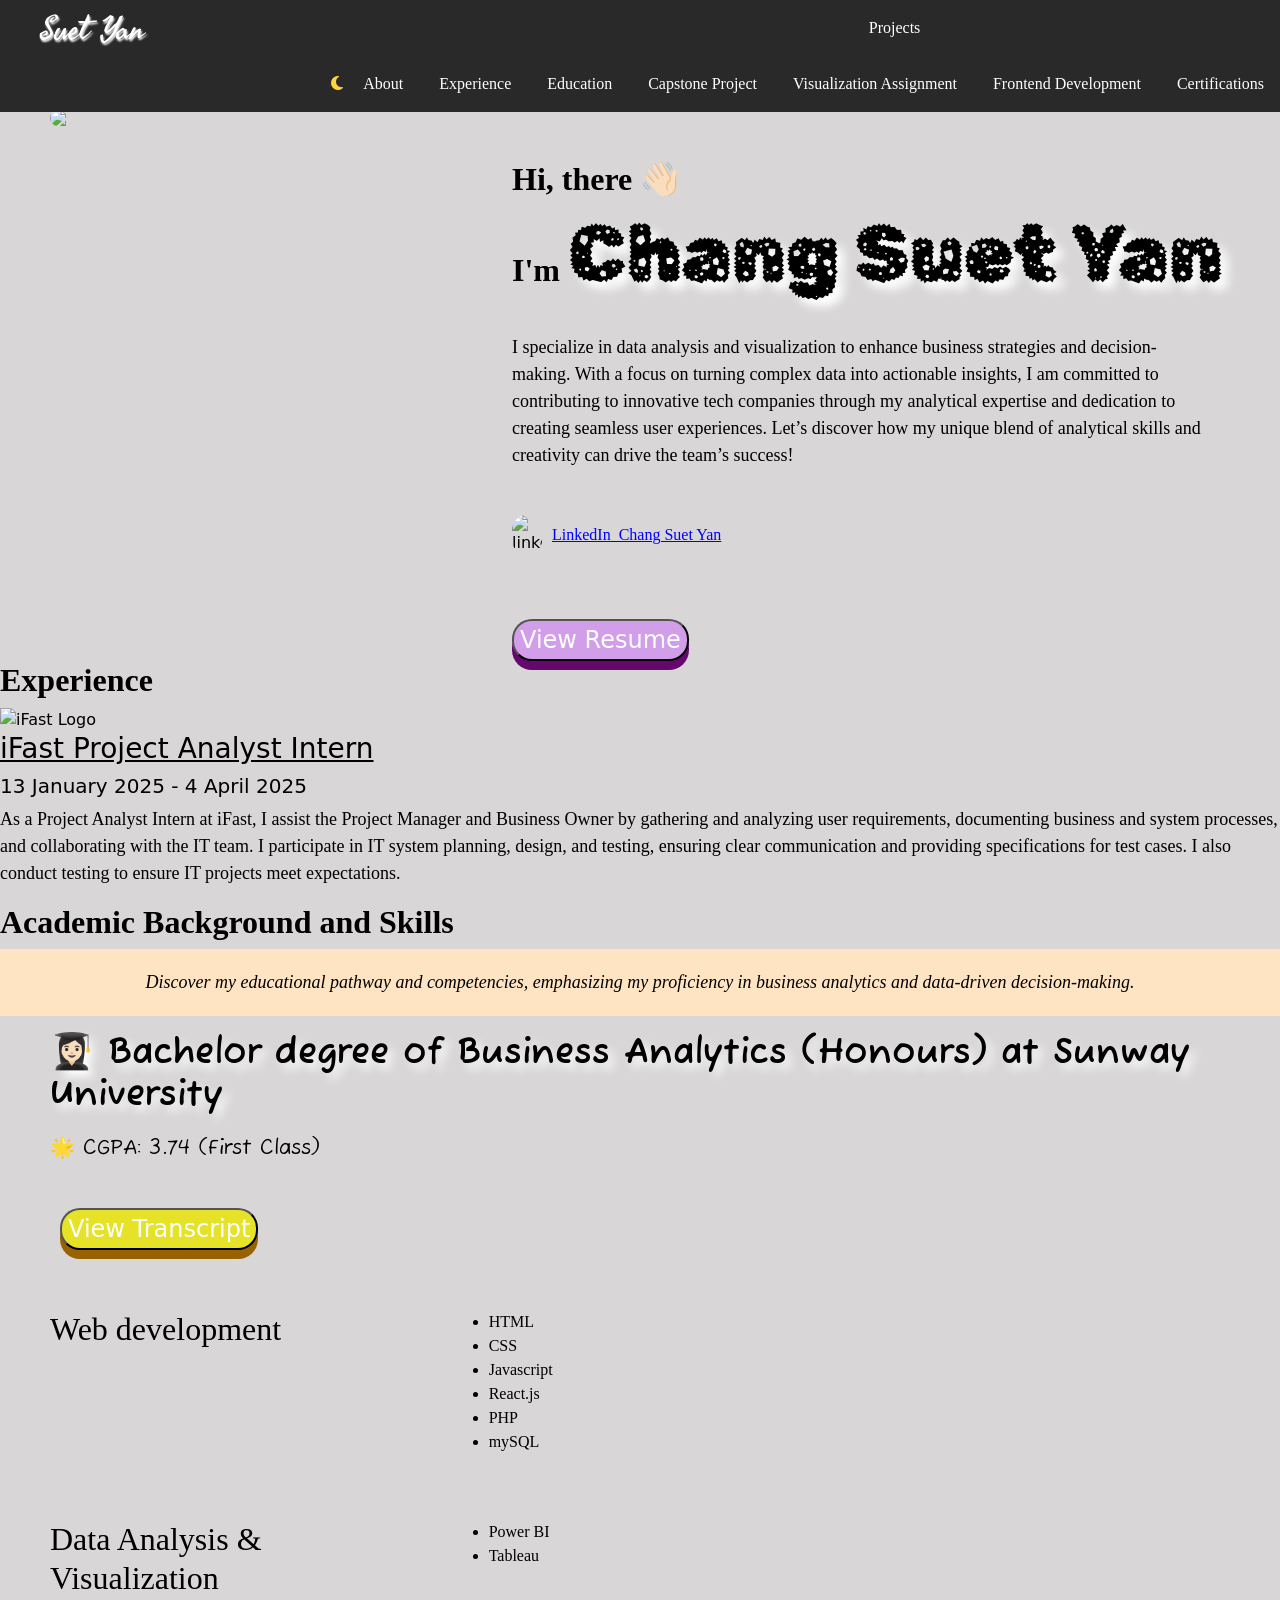
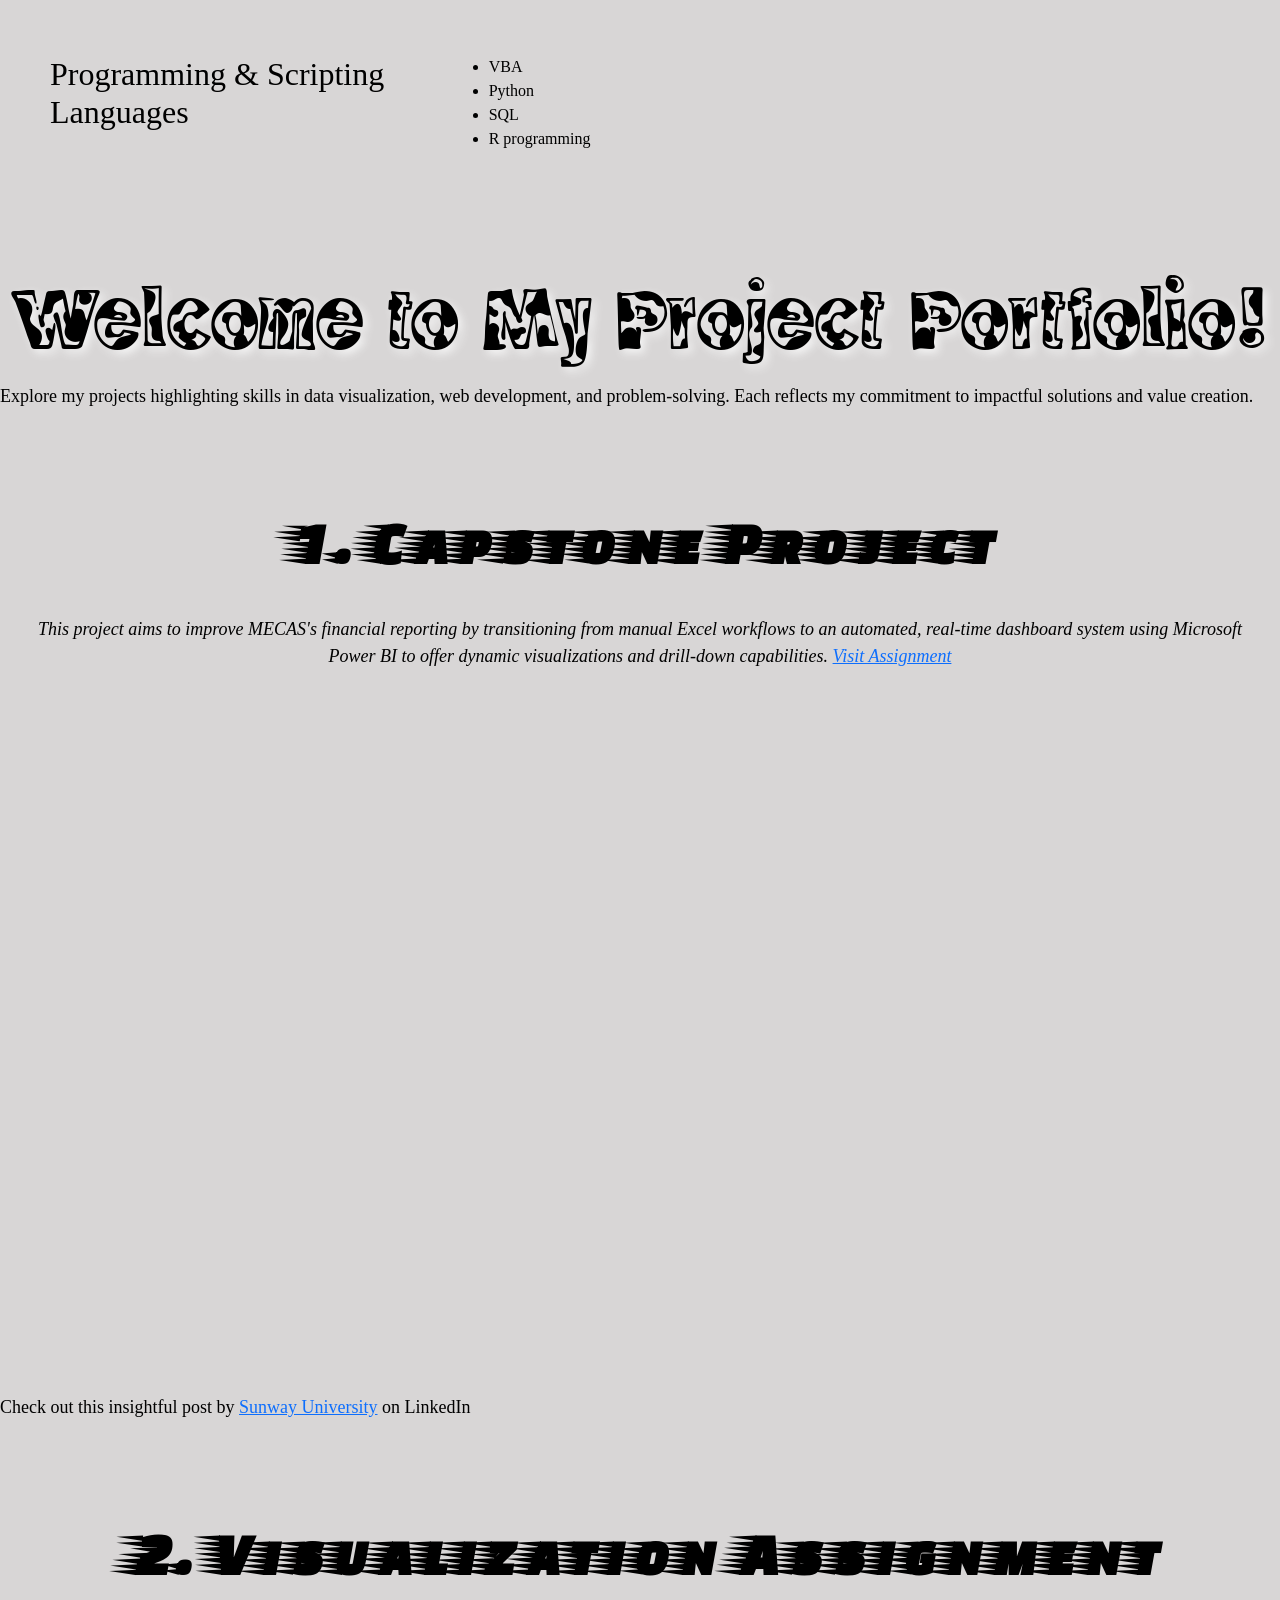
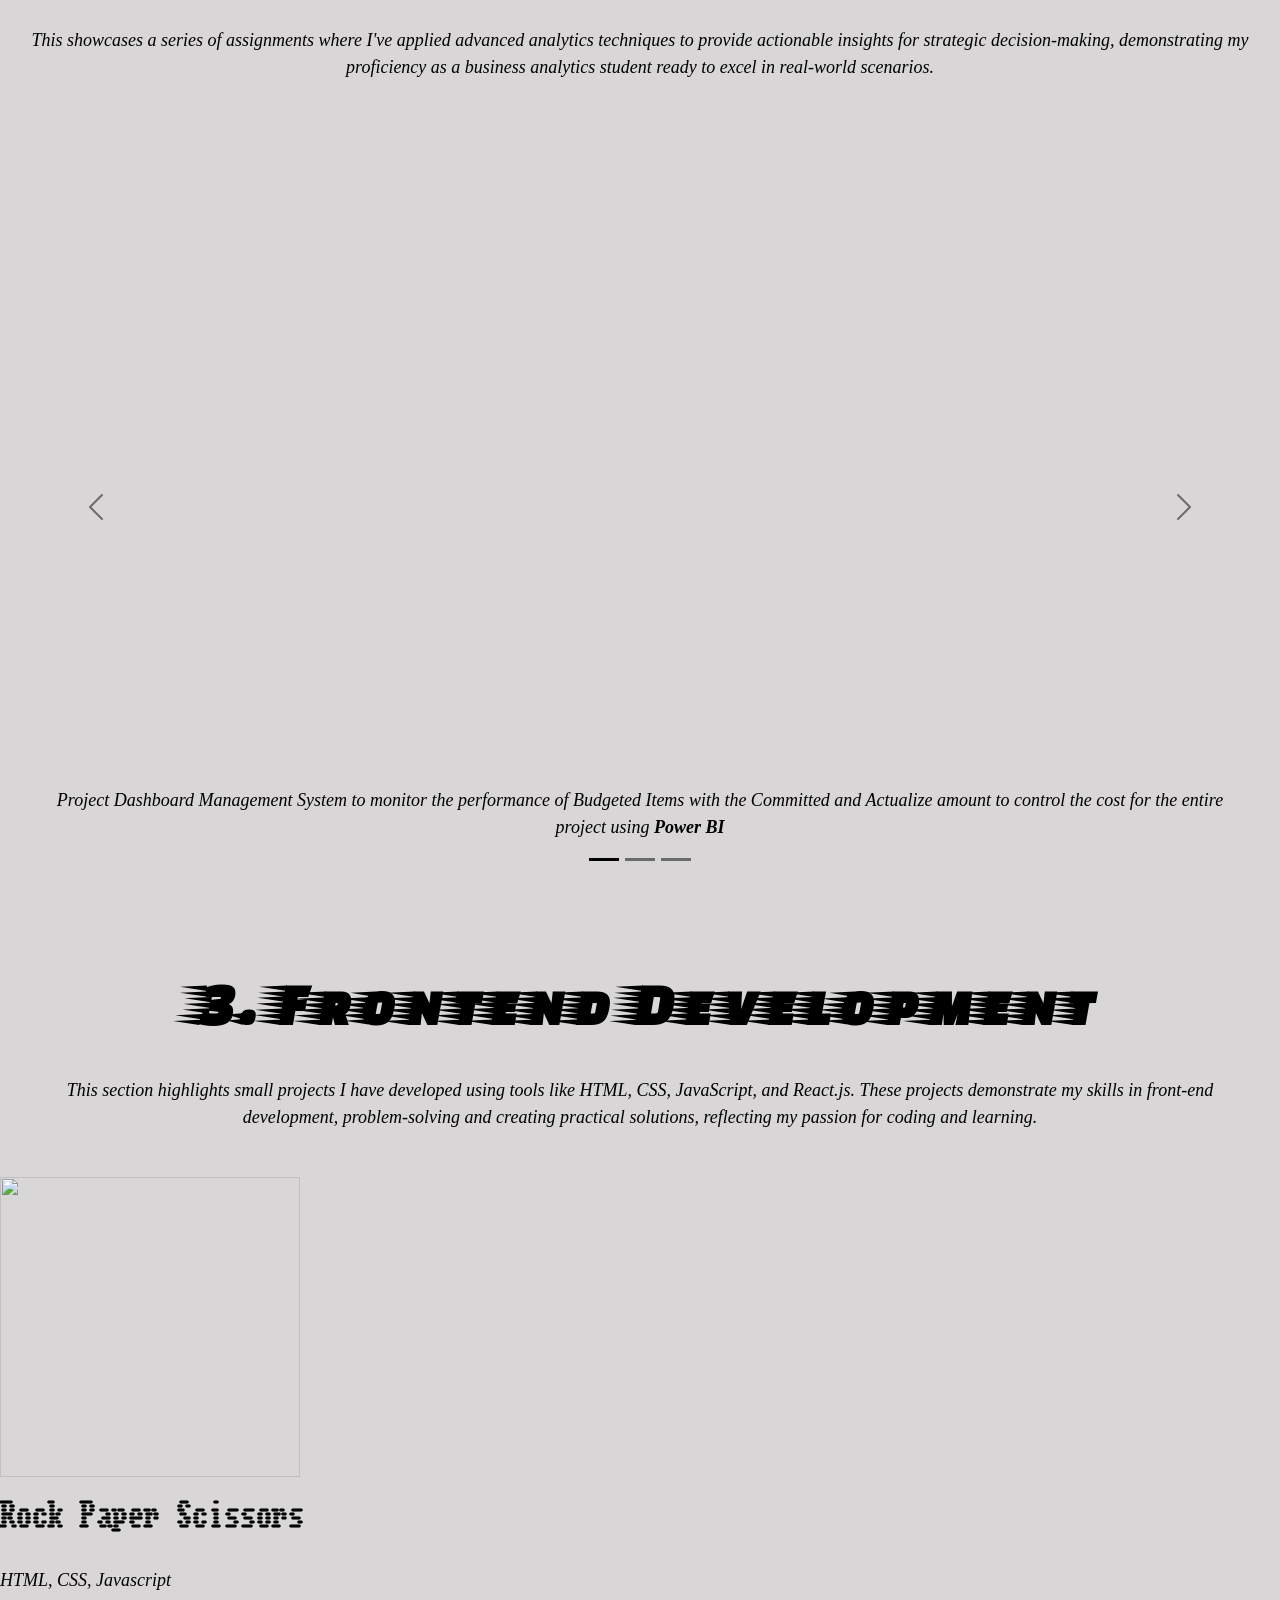
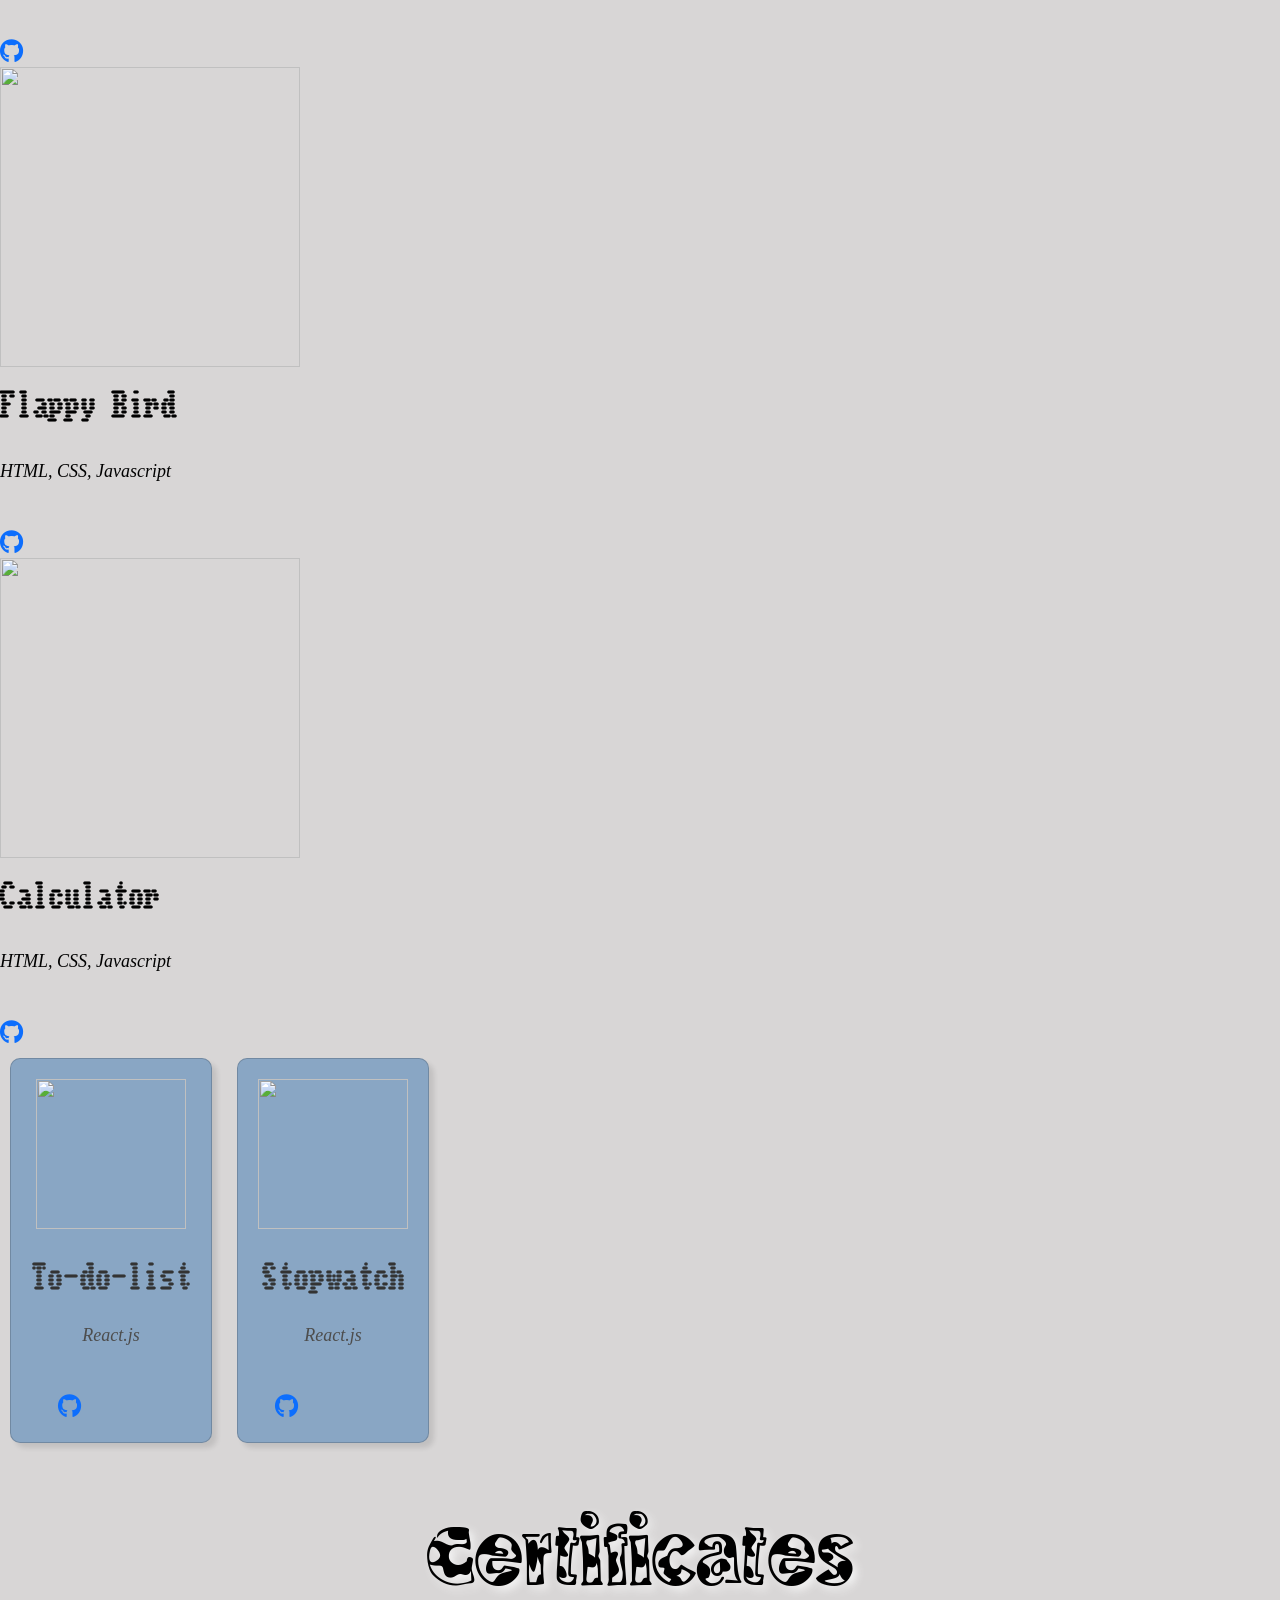
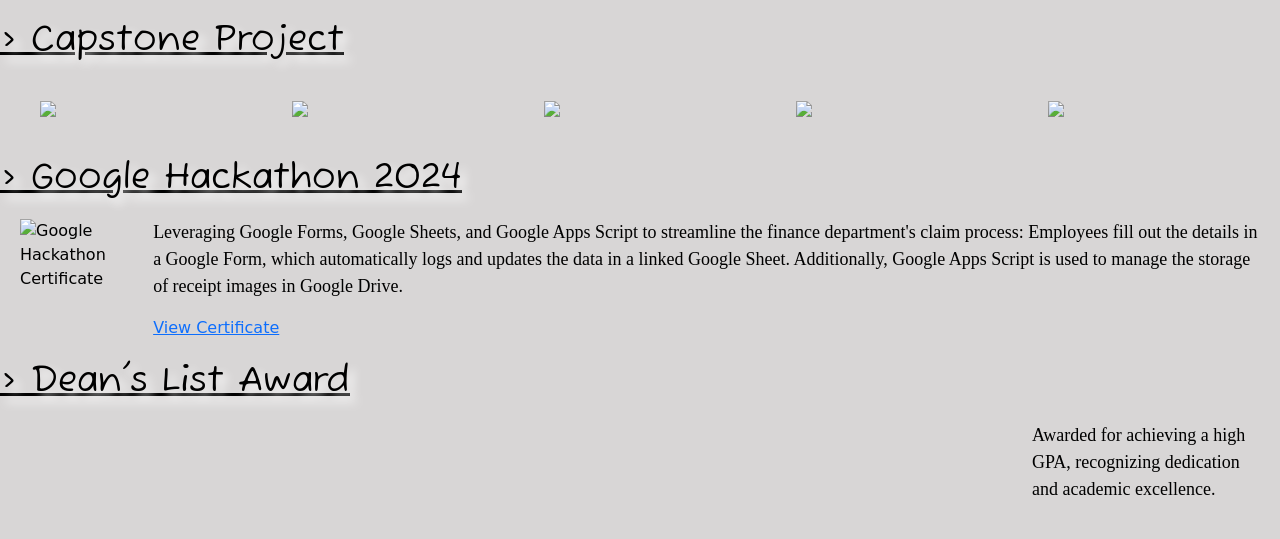
==== index.html @ 9c6cd8a9 "Update index.html" ====
<!DOCTYPE html>
<html lang="en">
  <head>
    <meta charset="UTF-8" />
    <meta name="viewport" content="width=device-width, initial-scale=1.0" />
    <title>Portfolio</title>

    <!--font awesome -->
    <link
      rel="stylesheet"
      href="https://cdnjs.cloudflare.com/ajax/libs/font-awesome/6.5.1/css/all.min.css"
    />

    <link rel="preconnect" href="https://fonts.googleapis.com" />
    <link rel="preconnect" href="https://fonts.gstatic.com" crossorigin />
    <link
      href="https://fonts.googleapis.com/css2?family=Rubik+Gemstones&display=swap"
      rel="stylesheet"
    />

    <link rel="preconnect" href="https://fonts.googleapis.com" />
    <link rel="preconnect" href="https://fonts.gstatic.com" crossorigin />
    <link
      href="https://fonts.googleapis.com/css2?family=Freehand&family=Fuzzy+Bubbles:wght@400;700&family=Rubik+Gemstones&display=swap"
      rel="stylesheet"
    />

    <link rel="preconnect" href="https://fonts.googleapis.com" />
    <link rel="preconnect" href="https://fonts.gstatic.com" crossorigin />
    <link
      href="https://fonts.googleapis.com/css2?family=Moo+Lah+Lah&family=Rubik+Bubbles&display=swap"
      rel="stylesheet"
    />

    <link rel="preconnect" href="https://fonts.googleapis.com" />
    <link rel="preconnect" href="https://fonts.gstatic.com" crossorigin />
    <link
      href="https://fonts.googleapis.com/css2?family=Faster+One&family=Moo+Lah+Lah&family=Rubik+Bubbles&family=Rubik+Puddles&family=Workbench&display=swap"
      rel="stylesheet"
    />

    <link
      href="https://cdn.jsdelivr.net/npm/bootstrap@5.3.3/dist/css/bootstrap.min.css"
      rel="stylesheet"
      integrity="sha384-QWTKZyjpPEjISv5WaRU9OFeRpok6YctnYmDr5pNlyT2bRjXh0JMhjY6hW+ALEwIH"
      crossorigin="anonymous"
    />

    <link rel="stylesheet" href="Portfolio.css" />
  </head>

  <body>
    <!--start header-->
    <nav class="navbar">
      <ul>
        <li class="logo"><h2>Suet Yan</h2></li>
        <i id="mode" class="fa-solid fa-sun" style="color: #ffd43b"></i>
        <li><a href="#About">About</a></li>
        <li><a href="#Experience">Experience</a></li>
        <li><a href="#Education">Education</a></li>
        <li class="dropdown">
          <a href="#Projects">Projects</a>
          <ul class="dropdown-content">
            <li><a href="#capstone">Capstone Project</a></li>
            <li>
              <a href="#visualization">Visualization Assignment</a>
            </li>
            <li><a href="#frontend">Frontend Development</a></li>
          </ul>
        </li>
        <li><a href="#Certifications">Certifications</a></li>
      </ul>
    </nav>
    <!--end header-->

    <!-- start About -->
    <section id="About">
      <div class="about">
        <img class="profile-pic" src="image/myPhoto.jpeg" />

      <div class="site-home">
        <div>
          <h1>Hi, there <span class="hi-emoji">👋🏻</span></h1>
          <h1>I'm <span class="name">Chang Suet Yan</span></h1>
          <br />
          <p class="desc">
            I specialize in data analysis and visualization to enhance business
            strategies and decision-making. With a focus on turning complex data
            into actionable insights, I am committed to contributing to
            innovative tech companies through my analytical expertise and
            dedication to creating seamless user experiences. Let’s discover how
            my unique blend of analytical skills and creativity can drive the
            team’s success!
          </p>
        </div>

        <div>
          <img class="linkedIn-image" src="image/linkedin.png" alt="linkedin" />
          <a
            class="linkedin"
            href="https://www.linkedin.com/in/suet-yan-chang-557995245/"
            target="_blank"
            >LinkedIn_Chang Suet Yan</a
          >
        </div>

        <div class="cvbutton">
          <button class="dbutton" onclick="openPDF('Chang Suet Yan CV.pdf')">
            View Resume
          </button>
        </div>
      </div>

      <footer></footer>
    </section>
    <!-- end About -->

    <!-- start Experience -->
    <section id="Experience">
      <h1 class="experience-header">Experience</h1>
      <div class="timeline">
        <div class="timeline-item">
          <div class="timeline-image">
            <img src="image/ifast.png" alt="iFast Logo" />
          </div>

          <div class="timeline-content">
            <h3 class="experience-name"><u>iFast Project Analyst Intern</u></h3>
            <h5>13 January 2025 - 4 April 2025</h5>
            <p>
              As a Project Analyst Intern at iFast, I assist the Project Manager
              and Business Owner by gathering and analyzing user requirements,
              documenting business and system processes, and collaborating with
              the IT team. I participate in IT system planning, design, and
              testing, ensuring clear communication and providing specifications
              for test cases. I also conduct testing to ensure IT projects meet
              expectations.
            </p>
          </div>
        </div>
      </div>
    </section>
    <!-- end Experience -->

    <!-- start Education -->
    <section id="Education">
      <div>
        <h1 class="edu-header">Academic Background and Skills</h1>
        <p class="edu-desc">
          Discover my educational pathway and competencies, emphasizing my
          proficiency in business analytics and data-driven decision-making.
        </p>
      </div>

      <div>
        <div class="edu-sunway">
          <h1 class="sunway-degree">
            👩🏻‍🎓 Bachelor degree of Business Analytics (Honours) at Sunway
            University
          </h1>
          <p class="cgpa">🌟 CGPA: 3.74 (First Class)</p>
        </div>
        <div>
          <button class="ebutton" onclick="openPDF('transcript.pdf')">
            View Transcript
          </button>
        </div>
      </div>

      <div class="skills-container hidden">
        <div class="skills">
          <h2>Web development</h2>
          <div>
            <ul>
              <li>HTML</li>
              <li>CSS</li>
              <li>Javascript</li>
              <li>React.js</li>
              <li>PHP</li>
              <li>mySQL</li>
            </ul>
          </div>
        </div>

        <div class="skills">
          <h2>Data Analysis & Visualization</h2>
          <div>
            <ul>
              <li>Power BI</li>
              <li>Tableau</li>
            </ul>
          </div>
        </div>

        <div class="skills">
          <h2>Programming & Scripting Languages</h2>
          <div>
            <ul>
              <li>VBA</li>
              <li>Python</li>
              <li>SQL</li>
              <li>R programming</li>
            </ul>
          </div>
        </div>
      </div>
    </section>
    <!--End Education-->

    <!--start Project-->
    <section id="Projects">
      <h1 class="project-header">Welcome to My Project Portfolio!</h1>
      <p class="project-desc">
        Explore my projects highlighting skills in data visualization, web
        development, and problem-solving. Each reflects my commitment to
        impactful solutions and value creation.
      </p>

      <!--capstone-->
      <div>
        <h1 class="visualization-header" id="capstone">1. Capstone Project</h1>
        <p class="project-description">
          This project aims to improve MECAS's financial reporting by
          transitioning from manual Excel workflows to an automated, real-time
          dashboard system using Microsoft Power BI to offer dynamic
          visualizations and drill-down capabilities.
          <a
            href=" https://imailsunwayedu-my.sharepoint.com/:w:/g/personal/22016521_imail_sunway_edu_my/EUVrdEmrxkNGhM1HBP0Ttu8BxtIuv94OY6Elzg1vYUFFoQ?e=mt999b"
            target="_blank"
            >Visit Assignment</a
          >
        </p>

        <iframe
          class="carousel-image"
          title="MECAS- Final Dashboard"
          width="600"
          height="373.5"
          src="https://app.powerbi.com/view?r=eyJrIjoiZGU2MzU2MTktOTcyYS00MmJkLThkNDctNWI1YWU3OTMwMmExIiwidCI6IjUzN2MyYmUxLWZjZDQtNDVhOS04M2IzLTY2NTNlYWNjNTA3MCIsImMiOjEwfQ%3D%3D"
          frameborder="0"
          allowfullscreen="true"
        ></iframe
        ><br /><br />

        <p class="capstone-description">
          Check out this insightful post by
          <a
            href="https://www.linkedin.com/posts/sunwaysbs_sunway-50yearsofcommitment-sunwayuniversity-activity-7283037933400432641--z1J?utm_source=share&utm_medium=member_desktop"
            target="_blank"
            >Sunway University</a
          >
          on LinkedIn
        </p>
      </div>

      <!--Visualization-->

      <div>
        <h1 class="visualization-header" id="visualization">
          2. Visualization Assignment
        </h1>
        <p class="visualization-description">
          This showcases a series of assignments where I've applied advanced
          analytics techniques to provide actionable insights for strategic
          decision-making, demonstrating my proficiency as a business analytics
          student ready to excel in real-world scenarios.
        </p>

        <div
          id="carouselExampleDark"
          class="carousel carousel-dark slide hidden"
        >
          <div class="carousel-indicators">
            <button
              type="button"
              data-bs-target="#carouselExampleDark"
              data-bs-slide-to="0"
              class="active"
              aria-current="true"
              aria-label="Slide 1"
            ></button>

            <button
              type="button"
              data-bs-target="#carouselExampleDark"
              data-bs-slide-to="1"
              aria-label="Slide 2"
            ></button>

            <button
              type="button"
              data-bs-target="#carouselExampleDark"
              data-bs-slide-to="2"
              aria-label="Slide 3"
            ></button>
          </div>

          <div class="carousel-inner">
            <div class="carousel-item active" data-bs-interval="10000">
              <iframe
                class="carousel-image"
                title="Chang Suet Yan_22016521"
                width="600"
                height="373.5"
                src="https://app.powerbi.com/view?r=eyJrIjoiN2I5M2UxN2QtYTUwNS00MjkwLThkN2UtZDU1ZjlmNWNjYmMyIiwidCI6IjUzN2MyYmUxLWZjZDQtNDVhOS04M2IzLTY2NTNlYWNjNTA3MCIsImMiOjEwfQ%3D%3D"
                frameborder="0"
                allowfullscreen="true"
              ></iframe>
              <div>
                <p class="carousel-description">
                  Project Dashboard Management System to monitor the performance
                  of Budgeted Items with the Committed and Actualize amount to
                  control the cost for the entire project using <b>Power BI</b
                  ><br />
                </p>
              </div>
            </div>

            <div class="carousel-item" data-bs-interval="2000">
              <img class="carousel-image" src="image/Tableau.png" />
              <div>
                <p class="carousel-description">
                  Utilize <b>Tableau</b> to indentify trends and customer
                  purchasing pattern on e-commerce datasets from Kaggle during
                  and after the pandemic.<br /><a
                    href=" https://imailsunwayedu-my.sharepoint.com/:w:/r/personal/22016521_imail_sunway_edu_my/Documents/BBA/Y3S1/Chang%20Suet%20Yan%2022016521_Task%202.docx?d=w2416c463259c4ee3b8dab00d87af83cc&csf=1&web=1&e=8pb3kk"
                    >Link to Tableau Assignemnt</a
                  >
                </p>
              </div>
            </div>

            <div class="carousel-item">
              <div class="more-assignments">
                <h2>More Assignment</h2>
                <br />
                <p>
                  Web & Social Media Analytic Assignment: Perform Sentiment
                  Analysis, Social Network Analysis and Semantic Network, to
                  deliver crucial insights into consumer perceptions about Tesla
                  Model 3 using <b>Python and NodeXL</b>.
                </p>
                <div class="tesla-container">
                  <embed class="tesla" src="Tesla.pdf" type="application/pdf" />
                </div>
                <br />
                <a
                  href="https://imailsunwayedu-my.sharepoint.com/:w:/r/personal/22016521_imail_sunway_edu_my/Documents/BBA/Y3S1/Web%20%26%20Social%20Media%20Analytic/Assignment/Ind%20Assign%203/Chang%20Suet%20Yan_22016521.docx?d=wf9b38ddd19014679906a483d1248e30b&csf=1&web=1&e=wX2csg"
                  class="btn btn-primary"
                  target="_blank"
                  >Visit Assignment</a
                ><br /><br />

                <p>
                  Management Information Systems Assignment: Development of
                  Graphical Analysis using combination of
                  <b>Python</b> libraries to solve the organization Financial
                  Expenses Monitoring from complex dimension and attributes.
                </p>
                <a
                  href="https://youtu.be/gAQQxhWIIBE"
                  class="btn btn-primary"
                  target="_blank"
                  >Youtube Presentation</a
                ><br /><br />
              </div>
            </div>
          </div>
          <button
            class="carousel-control-prev"
            type="button"
            data-bs-target="#carouselExampleDark"
            data-bs-slide="prev"
          >
            <span class="carousel-control-prev-icon" aria-hidden="true"></span>
            <span class="visually-hidden">Previous</span>
          </button>

          <button
            class="carousel-control-next"
            type="button"
            data-bs-target="#carouselExampleDark"
            data-bs-slide="next"
          >
            <span class="carousel-control-next-icon" aria-hidden="true"></span>
            <span class="visually-hidden">Next</span>
          </button>
        </div>
      </div>

      <!--frontend-->
      <div>
        <h1 class="visualization-header" id="frontend">
          3. Frontend Development
        </h1>
        <p class="project-description">
          This section highlights small projects I have developed using tools
          like HTML, CSS, JavaScript, and React.js. These projects demonstrate
          my skills in front-end development, problem-solving and creating
          practical solutions, reflecting my passion for coding and learning.
        </p>
      </div>

      <div class="project-container hidden">
        <div class="project">
          <img class="project-image" src="image/Rock Paper Scissors.png" />
          <h2 class="project-title">Rock Paper Scissors</h2>
          <br />
          <p class="tech-stack">HTML, CSS, Javascript</p>
          <br />
          <div>
            <a
              href="https://github.com/Suetyan23/My-Portfolio/tree/main/Rock%20Paper%20Scissors"
              target="_blank"
            >
              <i id="gitHubIcon" class="fa-brands fa-github fa-spin fa-xl"></i
            ></a>
            <div class="tooltip" id="gitHubTooltip">Rock Paper Scissors.</div>
          </div>
        </div>

        <div class="project">
          <img class="project-image" src="image/flappyBirdPhoto.png" />
          <h2 class="project-title">Flappy Bird</h2>
          <br />
          <p class="tech-stack">HTML, CSS, Javascript</p>
          <br />
          <div>
            <a
              href="https://github.com/Suetyan23/My-Portfolio/tree/main/Flappy%20bird"
              target="_blank"
            >
              <i class="fa-brands fa-github fa-spin fa-xl"></i
            ></a>
            <div class="tooltip">Flappy Bird.</div>
          </div>
        </div>

        <div class="project">
          <img class="project-image" src="image/calculator.png" />
          <h2 class="project-title">Calculator</h2>
          <br />
          <p class="tech-stack">HTML, CSS, Javascript</p>
          <br />
          <div>
            <a
              href="https://github.com/Suetyan23/My-Portfolio/blob/main/Exercise/calculator.html"
              target="_blank"
            >
              <i class="fa-brands fa-github fa-spin fa-xl"></i
            ></a>
            <div class="tooltip">Calculator html.</div>
          </div>
        </div>

        <div class="project card">
          <img class="project-image card-image" src="image/ToDoList.png" />
          <h2 class="project-title card-title">To-do-list</h2>
          <br />
          <p class="tech-stack card-text">React.js</p>
          <br />
          <div>
            <a
              href="https://github.com/Suetyan23/React.js/tree/main/my-react-app/src/ToDoList"
              target="_blank"
            >
              <i class="fa-brands fa-github fa-spin fa-xl"></i
            ></a>
            <div class="tooltip">To-do-list.</div>
          </div>
        </div>

        <div class="project card">
          <img class="project-image card-image" src="image/Stopwatch.png" />
          <h2 class="project-title card-title">Stopwatch</h2>
          <br />
          <p class="tech-stack card-text">React.js</p>
          <br />
          <div>
            <a
              href="https://github.com/Suetyan23/React.js/blob/main/my-react-app/src/Stopwatch.jsx"
              target="_blank"
            >
              <i class="fa-brands fa-github fa-spin fa-xl"></i
            ></a>
            <div class="tooltip">Stopwatch.</div>
          </div>
        </div>
      </div>

      <footer></footer>
    </section>
    <!--end Project-->

    <!--start Certification-->
    <section id="Certifications">
      <h1 class="certification-header">Certificates</h1>
      <div>
        <div class="certification-container">
          <h3 class="certification-name"><u>> Capstone Project</u></h3>
          <div class="certification-image-container">
            <img src="image/capstone1.JPG" class="certification-image" />
            <img src="image/capstone2.JPG" class="certification-image" />
            <img src="image/capstone3.JPG" class="certification-image" />
            <img src="image/capstone4.JPG" class="certification-image" />
            <img src="image/capstone5.JPG" class="certification-image" />
          </div>
        </div>

        <div class="certification-container">
          <h3 class="certification-name"><u>> Google Hackathon 2024</u></h3>
          <div class="certification-image-container">
            <img
              src="image/GoogleHackathon.png"
              class="google-certification-image"
              alt="Google Hackathon Certificate"
            />
            <div>
              <p>
                Leveraging Google Forms, Google Sheets, and Google Apps Script
                to streamline the finance department's claim process: Employees
                fill out the details in a Google Form, which automatically logs
                and updates the data in a linked Google Sheet. Additionally,
                Google Apps Script is used to manage the storage of receipt
                images in Google Drive.
              </p>
              <a
                href="https://api.badgr.io/public/assertions/lZdO3fxcRFa7yLKimXjVEA?identity__email=changsuetyan23%40gmail.com"
                target="_blank"
                >View Certificate</a
              >
            </div>
          </div>
        </div>

        <div class="certification-container">
          <h3 class="certification-name"><u>> Dean's List Award</u></h3>
          <div class="certification-image-container">
           <img src="image/DeanList1.png" alt="" class="certification-image">
           <img src="image/DeanList1.png" alt="" class="certification-image">
              <p>
                Awarded for achieving a high GPA,
                recognizing dedication and academic excellence.
              </p>
            </div>
          </div>
        </div>
      </div>
    </section>
    <!--end Certification-->

    <script defer src="Portfolio.js"></script>
    <script
      src="https://cdn.jsdelivr.net/npm/bootstrap@5.3.3/dist/js/bootstrap.bundle.min.js"
      integrity="sha384-YvpcrYf0tY3lHB60NNkmXc5s9fDVZLESaAA55NDzOxhy9GkcIdslK1eN7N6jIeHz"
      crossorigin="anonymous"
    ></script>
  </body>
</html>
---- Portfolio.css ----
* {
    -webkit-box-sizing: border-box;
    -moz-box-sizing: border-box;
    box-sizing: border-box;
}

html {
    scroll-behavior: smooth;
}

* {
    margin: 0;
}

body.bright-mode {
    background-color: #d8d6d6;
    color: black;
}

body.night-mode {
    background-color: rgb(0, 0, 0);
    color: white;
}

p {
    font-family: 'Times New Roman', Times, serif;
    font-size: large;
}

/*header part*/
.navbar {
    padding: 0;
    font-family: 'Times New Roman', Times, serif;
    display: block;
    position: fixed;
    top: 0;
    width: 100%;
    z-index: 1;
}

.logo {
    color: white;
    padding: 10px;
    margin-left: 30px;
    text-align: left;
    float: left;
    font-family: "Freehand", cursive;
    font-weight: 400;
    font-style: normal;
    text-shadow: 1px 2px 2px whitesmoke;
}

.navbar ul {
    list-style-type: none;
    background-color: #292929;
    text-align: right;
    padding: 0;
}

.navbar li {
    display: inline-block;
}

.navbar li a {
    display: block;
    color: white;
    text-align: center;
    padding: 16px;
    text-decoration: none;
}

.navbar li a:hover {
    background-color: #111111;
}

.navbar li a:active {
    color: pink;
}

/*About page*/
.profile-pic {
    border-radius: 100px;
    width: 35%;
    margin-top: 60px;
    padding: 50px;
    float: left;
}

.site-home {
    float: right;
    width: 60%;
    margin-left: 50px;
    margin-top: 160px;
}

.hi-emoji {
    display: inline-block;
    animation: wave 1s infinite;
    transform-origin: 70% 70%; /* Adjusting to make the waving more natural */
  }

  @keyframes wave {
    0% { transform: rotate(0deg); }
    50% { transform: rotate(40deg); }
    100% { transform: rotate(0deg); }
  }

.name {
    font-size: 50px;
    text-shadow: 8px 8px 10px rgb(255, 255, 255);
    font-family: "Rubik Gemstones", system-ui;
    font-weight: 400;
    font-style: normal;
    font-size: 80px;
}

.name span {
    opacity: 0;
    transition: all 0.6s ease;
}

.name span.fade {
    opacity: 1;
}

h1 {
    font-size: xx-large;
    font-family: 'Times New Roman', Times, serif;
    font-weight: bold;
}

.desc {
    padding-right: 70px;
}

.linkedIn-image {
    border-radius: 90px;
    width: 30px;
    margin-top: 30px;
    float: left;
}

.linkedin {
    color: blue;
    padding: 10px;
    float: left;
    margin-top: 28px;
    font-family: 'Times New Roman', Times, serif;
}

a:hover {
    color: rgb(251, 253, 250);
}

a:active {
    color: cornflowerblue;
}

.cvbutton {
    margin-top: 150px;
}

.dbutton {
    font-size: 24px;
    cursor: pointer;
    color: #fff;
    background-color: #d29de9;
    border-radius: 20px;
    box-shadow: 0 9px #65076d;
}

.dbutton:hover {
    background-color: #812587;
}

.dbutton:active {
    background-color: hsl(324, 59%, 64%);
    box-shadow: 0 5px #666;
    transform: translateY(4px);
}

.tbutton{
    font-size: 24px;
    cursor: pointer;
    color: #fff;
    background-color: #75bff4;
    border-radius: 20px;
    box-shadow: 0 9px #05136a;
    margin-left: 50px;
}

.tbutton:hover {
    background-color: #3414b5;
}

.tbutton:active {
    background-color: hsl(244, 75%, 76%);
    box-shadow: 0 5px #666;
    transform: translateY(4px);
}

footer {
    visibility: hidden;
    clear: both;
}

/*Education page*/
.edu-project {
    padding: 50px;
    padding-top: 80px;
}

.edu-title{
    text-align: center;
    text-shadow: 4px 4px 8px whitesmoke;
    font-family: "Moo Lah Lah", sans-serif;
    font-weight: 400;
    font-style: normal;
    font-size: 90px;
}

.edu-desc {
    padding: 20px;
    text-align: center;
    font-style: oblique;
    background-color: bisque;
    color: black;
}

.edu-sunway {
    padding: 0 50px 30px;
    animation: pulse 2.5s infinite;
}

@keyframes pulse {
    0% {
      transform: scale(1);
    }
    50% {
      transform: scale(1.1);
    }
    100% {
      transform: scale(1);
    }
  }  

.sunway-degree {
    font-family: "Fuzzy Bubbles", sans-serif;
    font-size: 35px;
    text-shadow: 6px 6px 10px rgb(255, 255, 255);
}

.cgpa {
    font-size: 20px;
    font-family: "Fuzzy Bubbles", sans-serif;
    padding: 10px;
    padding-left: 0px;
}

.ebutton {
    font-size: 24px;
    cursor: pointer;
    color: #fff;
    background-color: #e5e228;
    border-radius: 20px;
    box-shadow: 0 9px #986102;
    margin: 60px;
    margin-top: -30px;
}

.ebutton:hover {
    background-color: #e37e03;
}

.ebutton:active {
    background-color: hsl(10, 90%, 60%);
    box-shadow: 0 5px #ffffff;
    transform: translateY(4px);
}

.skills {
    padding: 50px;
    padding-top: 0px;
    display: grid;
    grid-template-columns: 1fr 1fr 1fr;
    column-gap: 40px;
    row-gap: 40px;
    color: black;
    font-family: 'Times New Roman', Times, serif;
}

.analysis-visualization,
.front-end-development {
    background-color: lightpink;
    border: 2px solid #000;
    padding: 20px;
    line-height: 30px;
    box-shadow: 4px 6px rgb(255, 246, 246);
}

.skill-title {
    text-align: center;
    text-decoration: underline;
    text-decoration-style: dotted;
}

.skill-list {
    background-color: lightpink;
    text-align: left;
    padding: 10px;
    list-style-type: none;
    display: grid;
}

.image-girl {
    width: 400px; 
    height: auto;
}

/*Project page*/
.project-header,
.certification-header{
    padding-top: 50px;
    text-align: center;
    text-shadow: 4px 4px 8px whitesmoke;
    font-family: "Moo Lah Lah", sans-serif;
    font-weight: 400;
    font-style: normal;
    font-size: 90px;
    animation: bounce 0.7s infinite;
}

@keyframes bounce {
    0% {
        transform: translateY(0);
    }

    50% {
        transform: translateY(-20px);
    }

    100% {
        transform: translateY(0);
    }
}

.project-description,
.visualization-description,
.carousel-description {
    padding: 30px;
    text-align: center;
    font-style: oblique;
}

.projects-container {
    display: grid;
    grid-template-columns: 1fr 1fr 1fr;
    column-gap: 80px;
    row-gap: 80px;
    padding: 300px;
    padding-top: 0px;
    padding-bottom: 0px;
    justify-content: center;
}

.project-image {
    width: 300px;
    height: 300px;
}

.project-title {
    padding-top: 20px;
    font-family: "Workbench", sans-serif;
    font-optical-sizing: auto;
    font-weight: 400;
    font-style: normal;
    font-variation-settings:
        "BLED" 0,
        "SCAN" 0;
}

.tech-stack {
    font-style: italic;
}

.card{
    border: 1px solid hsl(0%, 0%, 80%);
    border-radius: 10px;
    box-shadow: 5px 5px 5px hsla(0, 0%, 0%, 0.1);
    background-color:rgb(137, 166, 196);
    padding: 20px;
    margin: 10px;
    text-align: center;
    max-width: 250px;
    display: inline-block;
  }
  
.card .card-image{
    height: 150px;
    width: 150px;
    margin-bottom: 10px;
}

.card .card-title{
    margin: 0;
    color: hsl(0, 0%, 20%);
}

.card .card-text{
    color: hsl(0, 0%, 30%);
}

.tooltip {
    display: inline-block;
    background-color: rgb(151, 149, 149);
    color: black;
    margin-top: 5px;
    padding: 5px 10px;
    font-size: 12px;
    border-radius: 6px;
    opacity: 0;
    transition: opacity 0.3s ease;
}

/*visualization section*/
.visualization-header{
    padding-top: 80px;
    text-align: center;
    font-family: "Faster One", system-ui;
    font-size: 60px;
}

.more-assignments{
    margin-left: 250px;
    margin-right: 250px;
    padding: 40px;
    border: 2px solid #383636; 
    border-radius: 40px; 
    background-color: #faf9d3;
    color: black;
}

.carousel-image {
    width: 70vw;
    height: 70vh;
    display: block;
    margin: 0 auto;
  }

.tesla{
    height: 300px;
  }

/*Certifications page*/
.certification-image-container {
    margin: 20px;
    display: flex;         
    align-items: flex-start;  
    gap: 20px;                
}

.certification-image {
    padding: 20px;
    max-width: 500px;         
    overflow: visible;
    width: 100%;  
    height: auto;              
}

.certification-details {
    margin-top: 90px;
    display: flex;
    flex-direction: column;   
    gap: 10px;               
}

.deanlist{
    height: 83vh;      
}

.certification-name{
    font-family: "Fuzzy Bubbles", sans-serif;
    font-size: 35px;
    text-shadow: 6px 6px 10px rgb(255, 255, 255);
}

/*animation from left to right*/
.hidden {
    opacity: 0;
    filter: blur(5px);
    transform: translateX(-100%);
    transition: all 1s;
}

.show {
    opacity: 1;
    filter: blur(0);
    transform: translateX(0);
}

@media (prefers-reduced-motion) {
    .hidden {
        transition: none;
    }
}
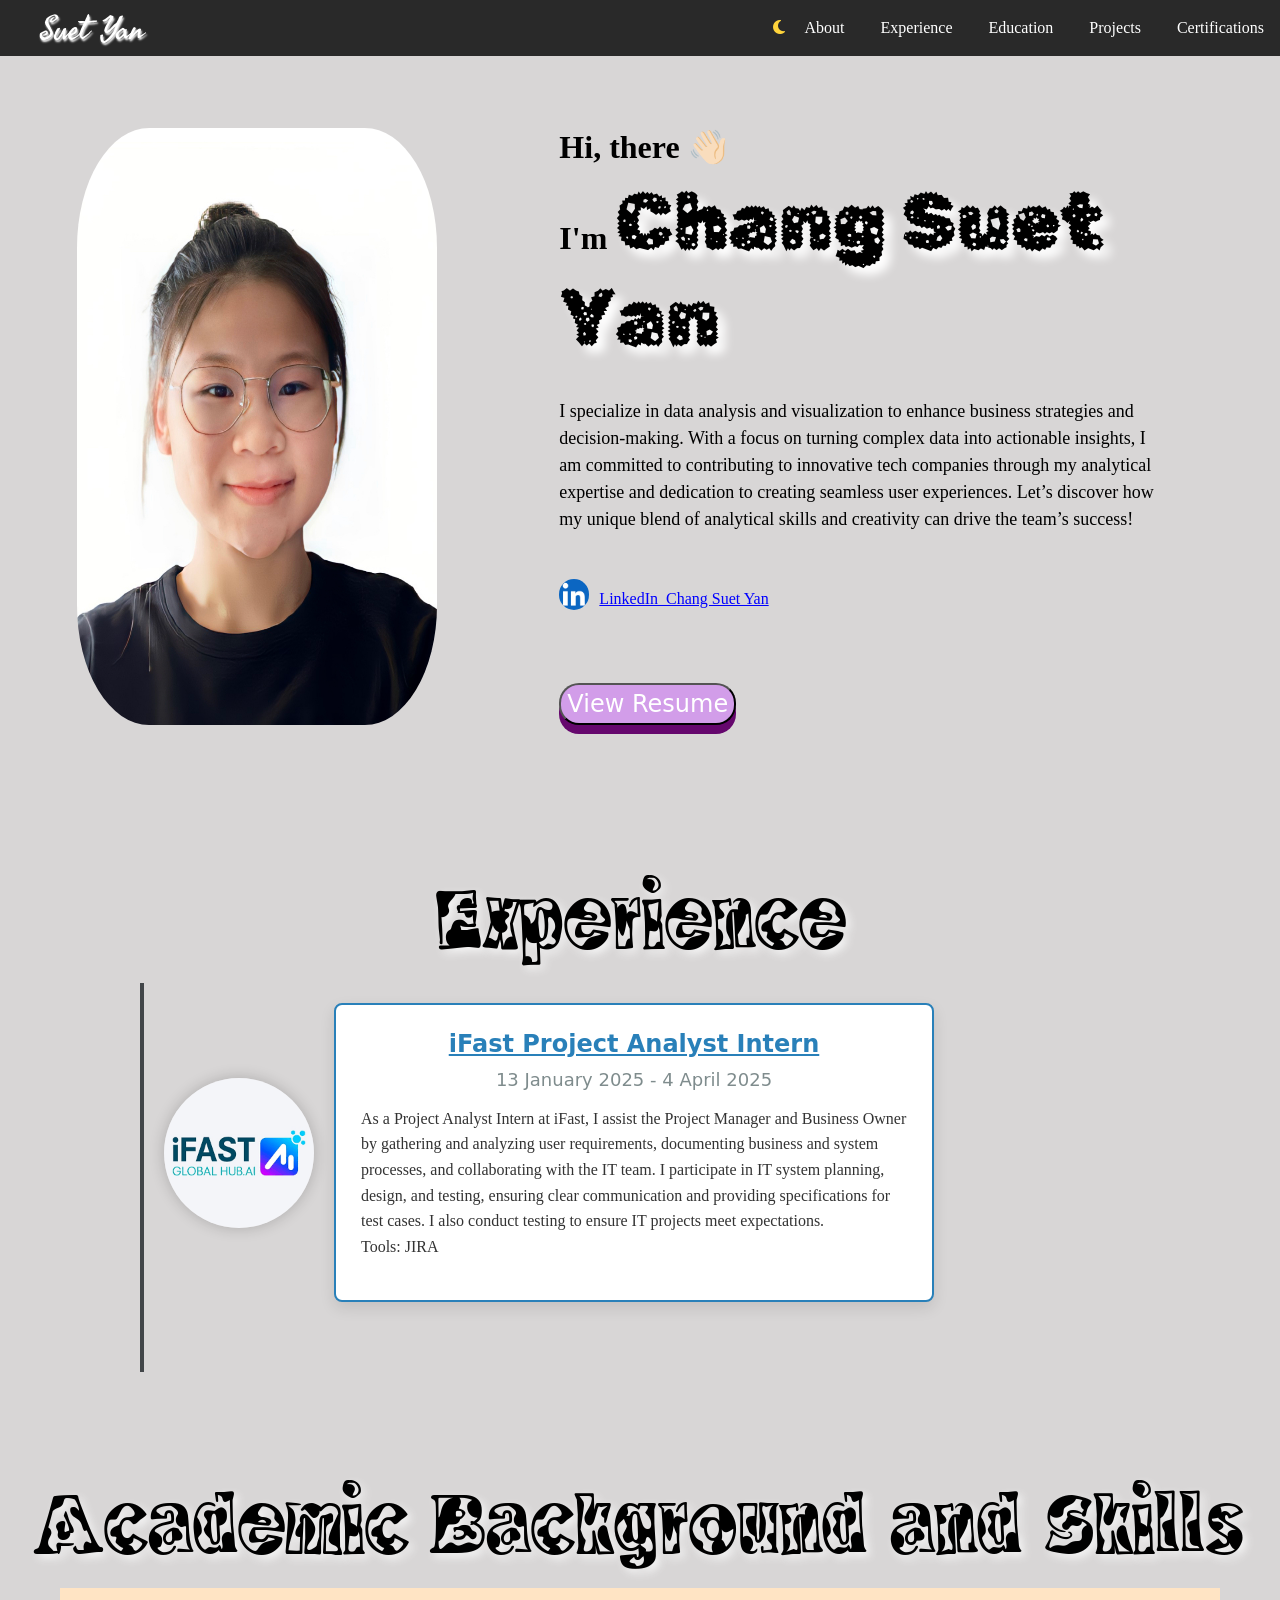
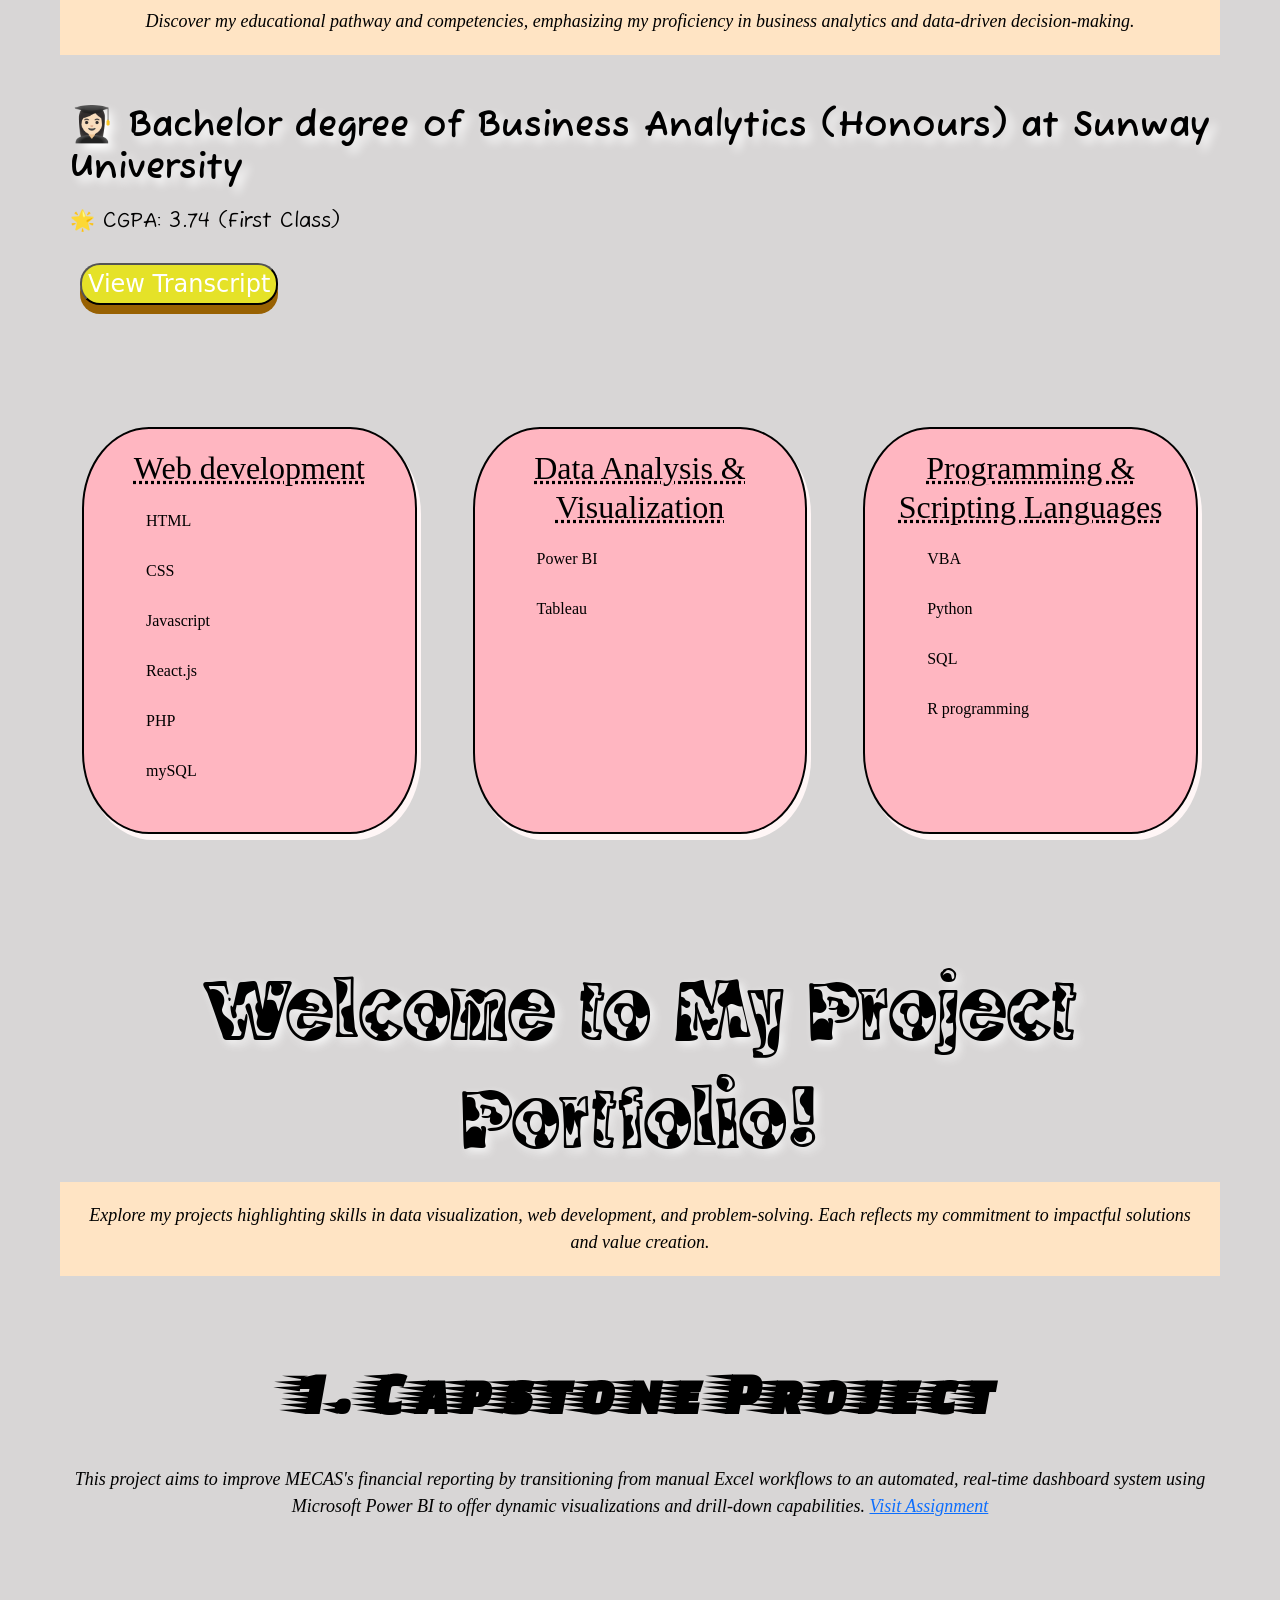
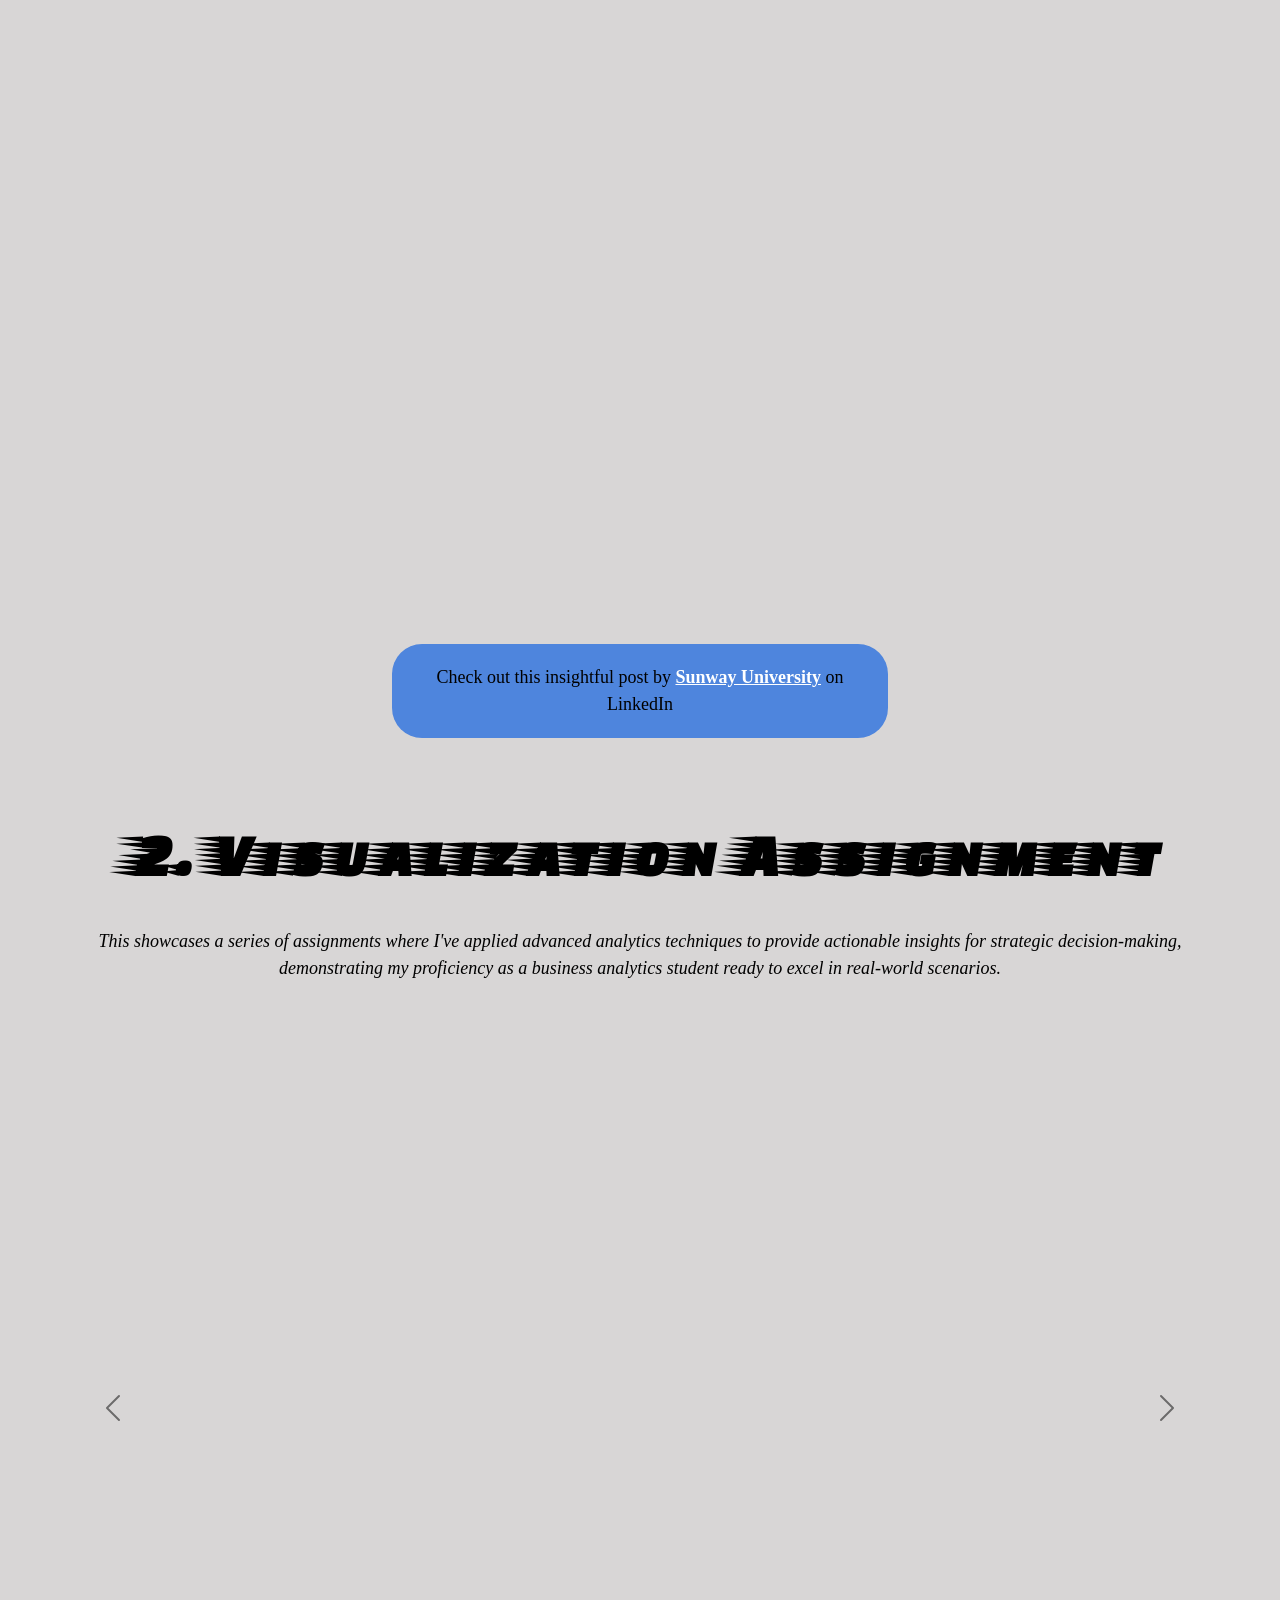
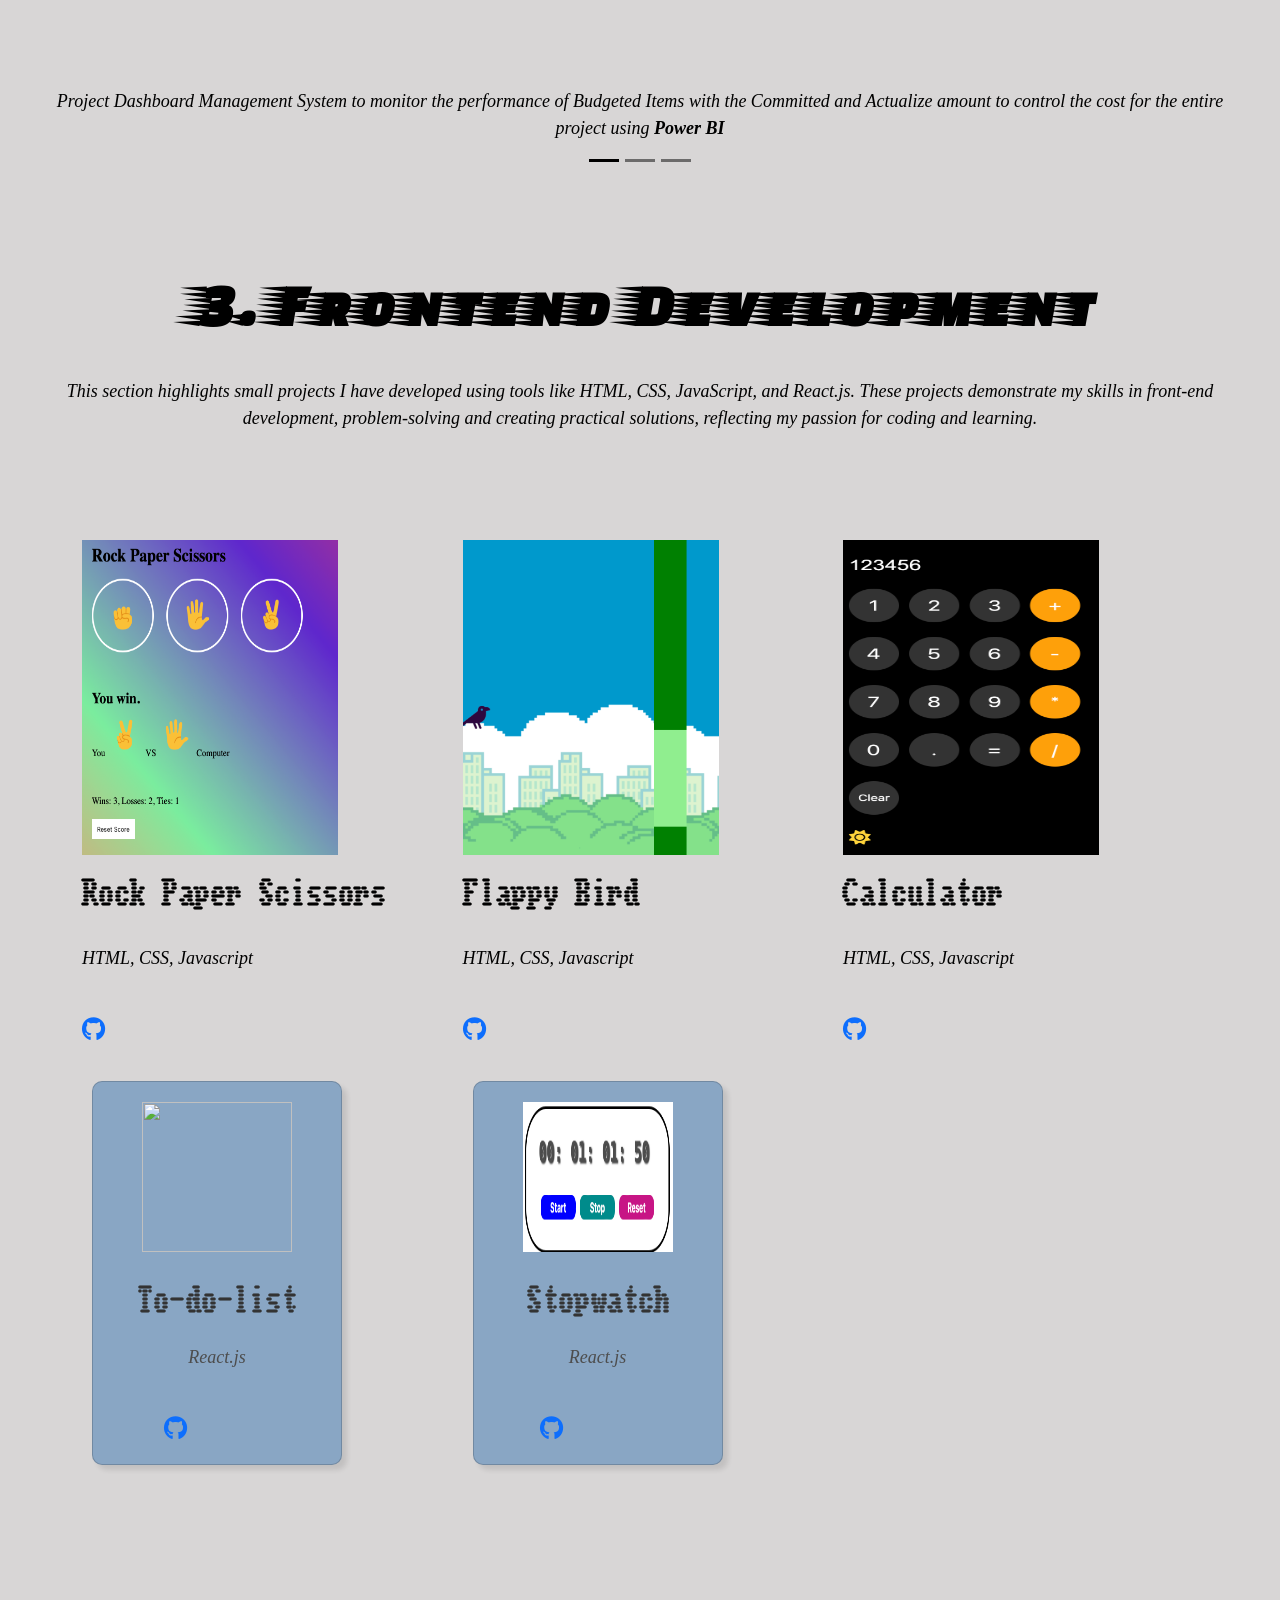
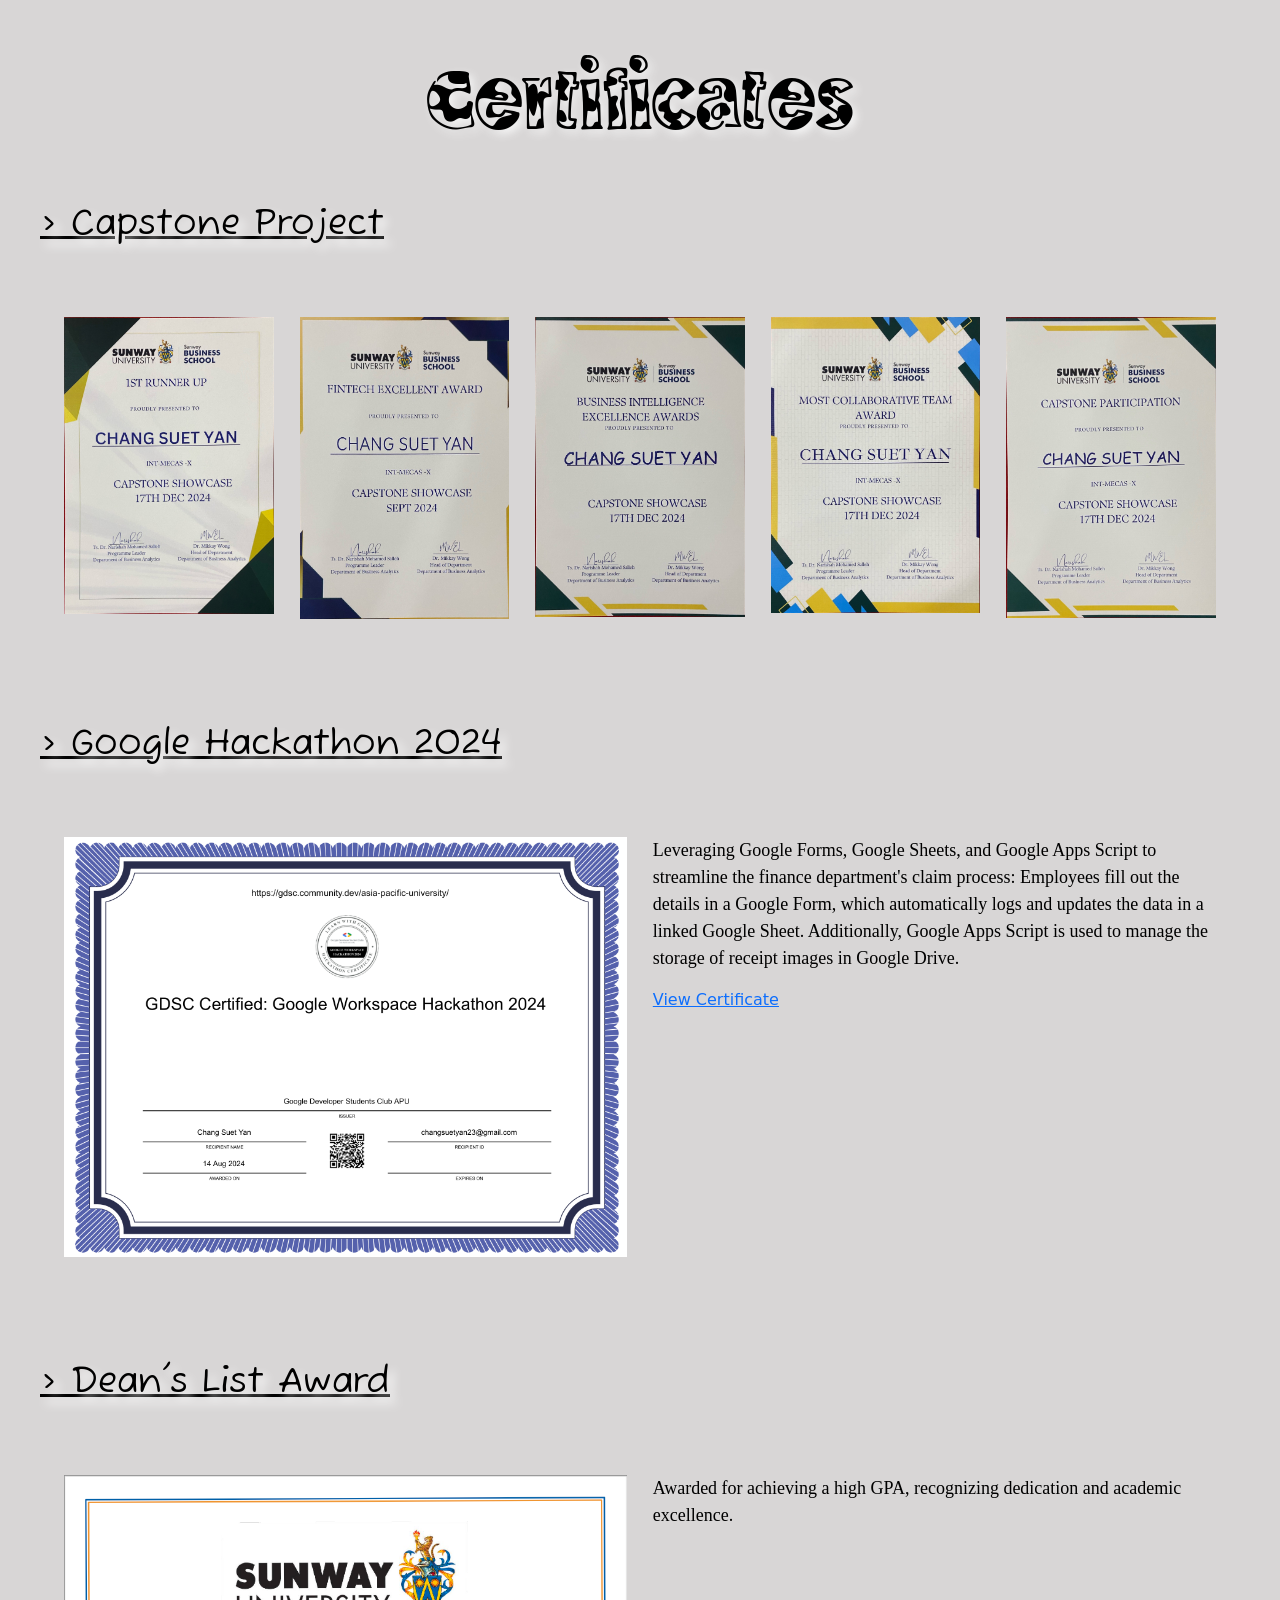
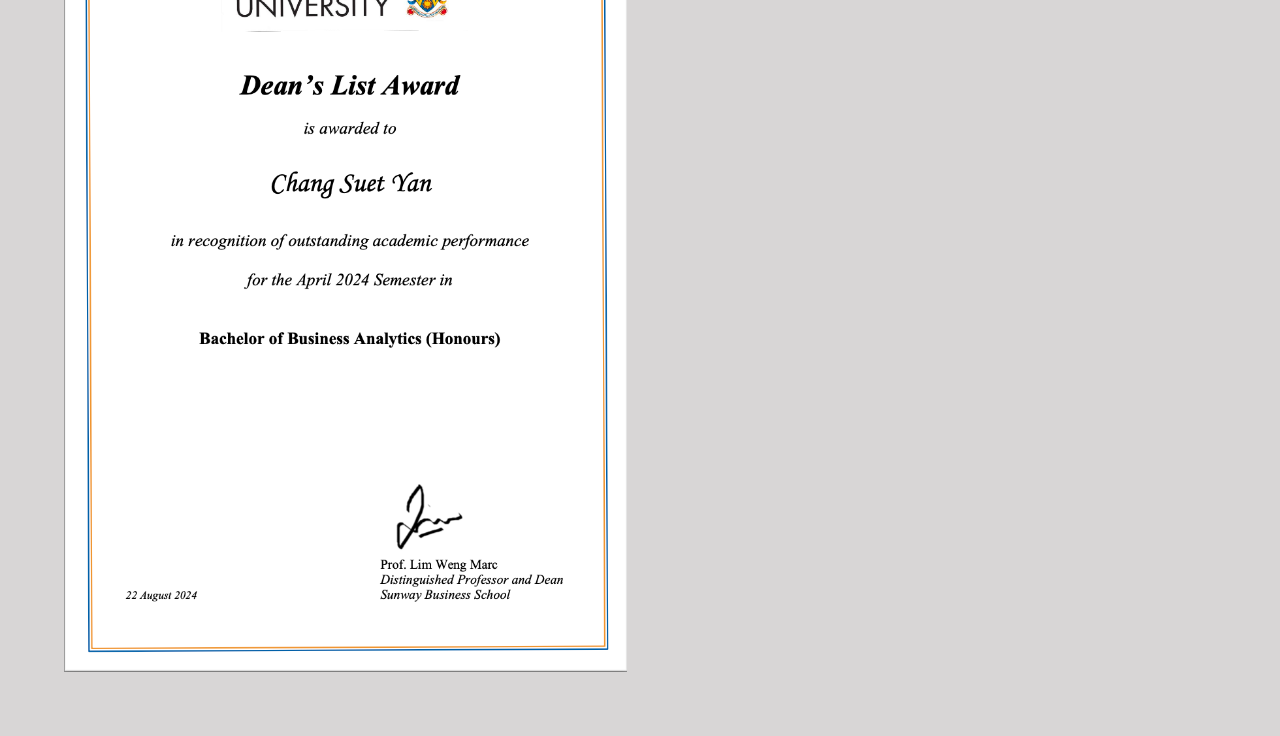
==== commit 3c2bbdae: "Update index.html" ====
--- a/index.html
+++ b/index.html
@@ -53,7 +53,8 @@
     <!--start header-->
     <nav class="navbar">
       <ul>
-        <li class="logo"><h2>Suet Yan</h2></li>
+        <li class="logo" onclick="goToAbout()"> <h2>Suet Yan</h2> </li>
+        <ul class="nav-links">
         <i id="mode" class="fa-solid fa-sun" style="color: #ffd43b"></i>
         <li><a href="#About">About</a></li>
         <li><a href="#Experience">Experience</a></li>
@@ -70,6 +71,12 @@
         </li>
         <li><a href="#Certifications">Certifications</a></li>
       </ul>
+      </ul>
+      <div class="hamburger" onclick="toggleMenu()">
+        <span></span>
+        <span></span>
+        <span></span>
+      </div>
     </nav>
     <!--end header-->
 
@@ -135,6 +142,7 @@
               testing, ensuring clear communication and providing specifications
               for test cases. I also conduct testing to ensure IT projects meet
               expectations.
+              <br>Tools: JIRA
             </p>
           </div>
         </div>
@@ -457,8 +465,7 @@
           <img class="project-image card-image" src="image/ToDoList.png" />
           <h2 class="project-title card-title">To-do-list</h2>
           <br />
-          <p class="tech-stack card-text">React.js</p>
-          <br />
+          <p class="tech-stack card-text">React.js</p><br>
           <div>
             <a
               href="https://github.com/Suetyan23/React.js/tree/main/my-react-app/src/ToDoList"
@@ -474,8 +481,7 @@
           <img class="project-image card-image" src="image/Stopwatch.png" />
           <h2 class="project-title card-title">Stopwatch</h2>
           <br />
-          <p class="tech-stack card-text">React.js</p>
-          <br />
+          <p class="tech-stack card-text">React.js</p><br>
           <div>
             <a
               href="https://github.com/Suetyan23/React.js/blob/main/my-react-app/src/Stopwatch.jsx"
@@ -537,7 +543,6 @@
           <h3 class="certification-name"><u>> Dean's List Award</u></h3>
           <div class="certification-image-container">
            <img src="image/DeanList1.png" alt="" class="certification-image">
-           <img src="image/DeanList1.png" alt="" class="certification-image">
               <p>
                 Awarded for achieving a high GPA,
                 recognizing dedication and academic excellence.
--- a/Portfolio.css
+++ b/Portfolio.css
@@ -28,7 +28,7 @@
     font-size: large;
 }
 
-/*header part*/
+/* start header*/
 .navbar {
     padding: 0;
     font-family: 'Times New Roman', Times, serif;
@@ -39,10 +39,11 @@
     z-index: 1;
 }
 
+
 .logo {
     color: white;
-    padding: 10px;
-    margin-left: 30px;
+    padding: 0.625rem;
+    margin-left: 1.875rem;
     text-align: left;
     float: left;
     font-family: "Freehand", cursive;
@@ -78,26 +79,96 @@
     color: pink;
 }
 
-/*About page*/
+.dropdown:hover .dropdown-content {
+    display: block;
+    text-align: left;
+  }
+  
+  .dropdown-content{
+    display: none;
+    position: absolute;
+    top: 100%;
+    left: 0;
+    background-color: rgb(120, 120, 120);
+    box-shadow: 0px 8px 16px rgba(255, 255, 255, 0.2);
+    border-radius: 5px;
+    z-index: 10;
+  }
+  
+  .dropdown-content li {
+    padding: 0;
+    margin: 0;
+  }
+  
+  .dropdown-content li a {
+    display: block; 
+    padding: 10px 15px; 
+    color: white; 
+    text-align: left;
+    text-decoration: none; 
+    width: 100%; 
+    box-sizing: border-box; 
+    transition: background-color 0.3s ease; 
+}
+  
+  .dropdown-content li a:hover {
+    background-color: #000000;
+    color: orange;
+  }
+
+  .dropdown-content li a:active {
+    color: pink;
+}
+/* end header*/
+
+/*start About*/
+/* start About */
+.about {
+    padding: 10% 6% 0% 6%; 
+    display: grid;
+    grid-template-columns: 40% 60%; 
+    gap: 2rem; 
+    align-items: center; 
+}
+
 .profile-pic {
-    border-radius: 100px;
-    width: 35%;
-    margin-top: 60px;
-    padding: 50px;
-    float: left;
+    border-radius: 20%;    
+    width: 80%;           
+    height: 100%;         
+    display: block;   
+    float: left;     
 }
 
 .site-home {
-    float: right;
-    width: 60%;
-    margin-left: 50px;
-    margin-top: 160px;
+    width: 100%;               
+}
+
+@media (max-width: 768px) {
+    .about {
+        grid-template-columns: 1fr;  
+}
+    .profile-pic{
+        border-radius: 10%;    
+        width: 60%;  
+        height: auto;      
+    }
+}
+
+@media (max-width: 480px) {
+    .about {
+        grid-template-columns: 1fr; 
+    }
+    .profile-pic{
+        border-radius: 3%;    
+        width: 60%;  
+        height: auto;      
+    }
 }
 
 .hi-emoji {
     display: inline-block;
     animation: wave 1s infinite;
-    transform-origin: 70% 70%; /* Adjusting to make the waving more natural */
+    transform-origin: 70% 70%; 
   }
 
   @keyframes wave {
@@ -180,47 +251,177 @@
     transform: translateY(4px);
 }
 
-.tbutton{
-    font-size: 24px;
-    cursor: pointer;
-    color: #fff;
-    background-color: #75bff4;
-    border-radius: 20px;
-    box-shadow: 0 9px #05136a;
-    margin-left: 50px;
-}
-
-.tbutton:hover {
-    background-color: #3414b5;
-}
-
-.tbutton:active {
-    background-color: hsl(244, 75%, 76%);
-    box-shadow: 0 5px #666;
-    transform: translateY(4px);
-}
-
 footer {
     visibility: hidden;
     clear: both;
 }
-
-/*Education page*/
-.edu-project {
-    padding: 50px;
-    padding-top: 80px;
-}
-
-.edu-title{
+/*end About*/
+
+/* start Experience */
+#Experience {
+    padding: 50px 20px;
+    text-align: center;
+    animation: fadeIn 1s ease-out;
+}
+
+.experience-header,
+.project-header,
+.certification-header{
+    padding-top: 60px;
     text-align: center;
     text-shadow: 4px 4px 8px whitesmoke;
     font-family: "Moo Lah Lah", sans-serif;
     font-weight: 400;
     font-style: normal;
     font-size: 90px;
-}
-
-.edu-desc {
+    animation: bounce 0.7s infinite;
+}
+
+@keyframes bounce {
+    0% {
+        transform: translateY(0);
+    }
+
+    50% {
+        transform: translateY(-20px);
+    }
+
+    100% {
+        transform: translateY(0);
+    }
+}
+
+.timeline {
+    position: relative;
+    max-width: 1000px;
+    margin: 0 auto;
+    padding: 20px;
+    border-left: 4px solid #424649;
+    animation: slideIn 0.5s ease-out;
+}
+
+.timeline-item {
+    position: relative;
+    margin-bottom: 50px;
+    display: flex;
+    align-items: center;
+    justify-content: flex-start;
+    transition: transform 0.3s ease;
+}
+
+.timeline-item:hover {
+    transform: scale(1.05);
+}
+
+.timeline-image {
+    width: 150px;
+    height: 150px;
+    border-radius: 50%;
+    overflow: hidden;
+    box-shadow: 0 0 15px rgba(0, 0, 0, 0.2);
+    margin-right: 20px;
+    transition: transform 0.3s ease;
+}
+
+.timeline-image img {
+    width: 100%;
+    height: 100%;
+    object-fit: cover;
+}
+
+.timeline-line {
+    position: absolute;
+    left: 50%;
+    top: 0;
+    width: 4px;
+    height: 100%;
+    transform: translateX(-50%);
+}
+
+.timeline-content {
+    background-color: #fff;
+    border: 2px solid #2980b9;
+    padding: 25px;
+    border-radius: 8px;
+    width: 100%;
+    max-width: 600px;
+    box-shadow: 0 6px 15px rgba(0, 0, 0, 0.1);
+    transition: transform 0.3s ease, box-shadow 0.3s ease;
+}
+
+.timeline-content:hover {
+    transform: translateY(-10px);
+    box-shadow: 0 10px 20px rgba(0, 0, 0, 0.15);
+}
+
+.experience-name {
+    font-size: 24px;
+    color: #2980b9;
+    margin-bottom: 10px;
+    font-weight: bold;
+}
+
+.timeline-content h5 {
+    font-size: 18px;
+    color: #7f8c8d;
+    margin-bottom: 15px;
+}
+
+.timeline-content p {
+    font-size: 16px;
+    line-height: 1.6;
+    color: #333;
+    text-align: left;
+}
+
+@keyframes fadeIn {
+    from { opacity: 0; }
+    to { opacity: 1; }
+}
+
+@keyframes slideIn {
+    from { transform: translateX(20px); opacity: 0; }
+    to { transform: translateX(0); opacity: 1; }
+}
+
+@media (max-width: 768px) {
+    .timeline-item {
+        flex-direction: column;
+        align-items: center;
+    }
+    .timeline-image {
+        margin-right: 0;
+        margin-bottom: 10px;
+    }
+    .timeline-line {
+        position: absolute;
+        left: 50%;
+        transform: translateX(-50%);
+    }
+    .timeline-content {
+        max-width: 90%;
+    }
+}
+/* end Experience */
+
+/*start Education*/
+#Education {
+    padding: 50px 20px;
+    text-align: center;
+    animation: fadeIn 1s ease-out;
+}
+
+.edu-header{
+    text-align: center;
+    text-shadow: 4px 4px 8px whitesmoke;
+    font-family: "Moo Lah Lah", sans-serif;
+    font-weight: 400;
+    font-style: normal;
+    font-size: 90px;
+}
+
+.edu-desc, .project-desc {
+    margin: 0 40px;
     padding: 20px;
     text-align: center;
     font-style: oblique;
@@ -229,7 +430,9 @@
 }
 
 .edu-sunway {
+    margin-top: 50px;
     padding: 0 50px 30px;
+    text-align: left;
     animation: pulse 2.5s infinite;
 }
 
@@ -259,6 +462,7 @@
 }
 
 .ebutton {
+    float: left;
     font-size: 24px;
     cursor: pointer;
     color: #fff;
@@ -279,72 +483,78 @@
     transform: translateY(4px);
 }
 
-.skills {
-    padding: 50px;
-    padding-top: 0px;
+.skills-container { 
+    margin: 5% 5% 10%;
+    float: left;
     display: grid;
     grid-template-columns: 1fr 1fr 1fr;
-    column-gap: 40px;
-    row-gap: 40px;
+    column-gap: 5%;
     color: black;
     font-family: 'Times New Roman', Times, serif;
 }
 
-.analysis-visualization,
-.front-end-development {
+.skills {
     background-color: lightpink;
     border: 2px solid #000;
     padding: 20px;
     line-height: 30px;
     box-shadow: 4px 6px rgb(255, 246, 246);
-}
-
-.skill-title {
+    border-radius: 20%;
+}
+
+/* Responsive Design for smaller screens */
+@media (max-width: 768px) {
+  .skills-container {
+    grid-template-columns: 1fr 1fr; 
+    row-gap: 30px;
+  }
+}
+
+@media (max-width: 480px) {
+  .skills-container {
+    grid-template-columns: 1fr; 
+    row-gap: 30px; 
+  }
+}
+
+.skills h2 {
     text-align: center;
     text-decoration: underline;
     text-decoration-style: dotted;
 }
 
-.skill-list {
+.skills ul li {
     background-color: lightpink;
     text-align: left;
     padding: 10px;
     list-style-type: none;
-    display: grid;
-}
-
-.image-girl {
-    width: 400px; 
-    height: auto;
-}
-
-/*Project page*/
-.project-header,
-.certification-header{
-    padding-top: 50px;
-    text-align: center;
-    text-shadow: 4px 4px 8px whitesmoke;
-    font-family: "Moo Lah Lah", sans-serif;
-    font-weight: 400;
-    font-style: normal;
-    font-size: 90px;
-    animation: bounce 0.7s infinite;
-}
-
-@keyframes bounce {
-    0% {
-        transform: translateY(0);
-    }
-
-    50% {
-        transform: translateY(-20px);
-    }
-
-    100% {
-        transform: translateY(0);
-    }
-}
-
+}
+/*end skills*/
+
+/*start Project */
+#Projects {
+    margin-top: 500px;
+    padding: 50px 20px;
+    text-align: center;
+    animation: fadeIn 1s ease-out;
+}
+
+.capstone-description{
+    margin: 0 30%;
+    text-align: center;
+    background-color: #4e85dd;
+    border-radius: 30px;
+    padding: 20px;
+    
+}
+
+.capstone-description a{
+    font-weight: bold;
+    color: rgb(255, 255, 255);
+}
+  /*end Capstone*/
+
+/*start viz*/
 .project-description,
 .visualization-description,
 .carousel-description {
@@ -353,20 +563,61 @@
     font-style: oblique;
 }
 
-.projects-container {
+.visualization-header{
+    padding-top: 80px;
+    text-align: center;
+    font-family: "Faster One", system-ui;
+    font-size: 60px;
+}
+
+.more-assignments{
+    margin-left: 10%;
+    margin-right: 10%;
+    padding: 5%;
+    border: 2px solid #383636; 
+    border-radius: 40px; 
+    background-color: #faf9d3;
+    color: black;
+}
+
+
+.carousel-image {
+    width: 70vw;
+    height: 70vh;
+    display: block;
+    margin: 0 auto;
+  }
+
+  .carousel-item, .project{
+    text-align: left;
+  }
+
+.tesla-container {
+    width: 40%;  
+    height: 30vh; 
+    max-width: 100%;
+}
+
+.tesla {       
+    width: 100%;  
+    height: 100%; 
+    border: none; 
+}
+/*end viz*/
+
+/*start frontend*/
+.project-container {
+    margin: 0 auto 0 auto;
+    padding: 5%; 
     display: grid;
     grid-template-columns: 1fr 1fr 1fr;
-    column-gap: 80px;
-    row-gap: 80px;
-    padding: 300px;
-    padding-top: 0px;
-    padding-bottom: 0px;
-    justify-content: center;
+    gap: 2vw;   
+    justify-content: center;  
 }
 
 .project-image {
-    width: 300px;
-    height: 300px;
+    width: 20vw;
+    height: 35vh;
 }
 
 .project-title {
@@ -422,68 +673,44 @@
     opacity: 0;
     transition: opacity 0.3s ease;
 }
-
-/*visualization section*/
-.visualization-header{
-    padding-top: 80px;
-    text-align: center;
-    font-family: "Faster One", system-ui;
-    font-size: 60px;
-}
-
-.more-assignments{
-    margin-left: 250px;
-    margin-right: 250px;
-    padding: 40px;
-    border: 2px solid #383636; 
-    border-radius: 40px; 
-    background-color: #faf9d3;
-    color: black;
-}
-
-.carousel-image {
-    width: 70vw;
-    height: 70vh;
-    display: block;
-    margin: 0 auto;
-  }
-
-.tesla{
-    height: 300px;
-  }
-
-/*Certifications page*/
-.certification-image-container {
-    margin: 20px;
-    display: flex;         
-    align-items: flex-start;  
-    gap: 20px;                
-}
-
-.certification-image {
-    padding: 20px;
-    max-width: 500px;         
-    overflow: visible;
-    width: 100%;  
-    height: auto;              
-}
-
-.certification-details {
-    margin-top: 90px;
-    display: flex;
-    flex-direction: column;   
-    gap: 10px;               
-}
-
-.deanlist{
-    height: 83vh;      
-}
-
+/*end frontend*/
+
+/*start certification*/
 .certification-name{
     font-family: "Fuzzy Bubbles", sans-serif;
     font-size: 35px;
     text-shadow: 6px 6px 10px rgb(255, 255, 255);
-}
+    padding: 40px 40px 0;
+}
+
+.certification-image-container {
+    margin: 0 auto 0 auto;
+    padding: 5%; 
+    display: grid;
+    grid-template-columns: repeat(auto-fit, minmax(200px, 1fr)); 
+    gap: 2vw;             
+}
+
+.certification-image {
+    width: 100%;  
+    height: auto;              
+}
+
+.google-certification-image {
+    width: 100%;
+    height: auto;
+}
+
+.deanlist{
+    width: 70%;  
+    height: 70vh;
+}
+
+.certification-image:hover {
+    transform: scale(1.3);
+  }
+  
+/*end certification*/
 
 /*animation from left to right*/
 .hidden {
@@ -504,3 +731,7 @@
         transition: none;
     }
 }
+
+
+
+
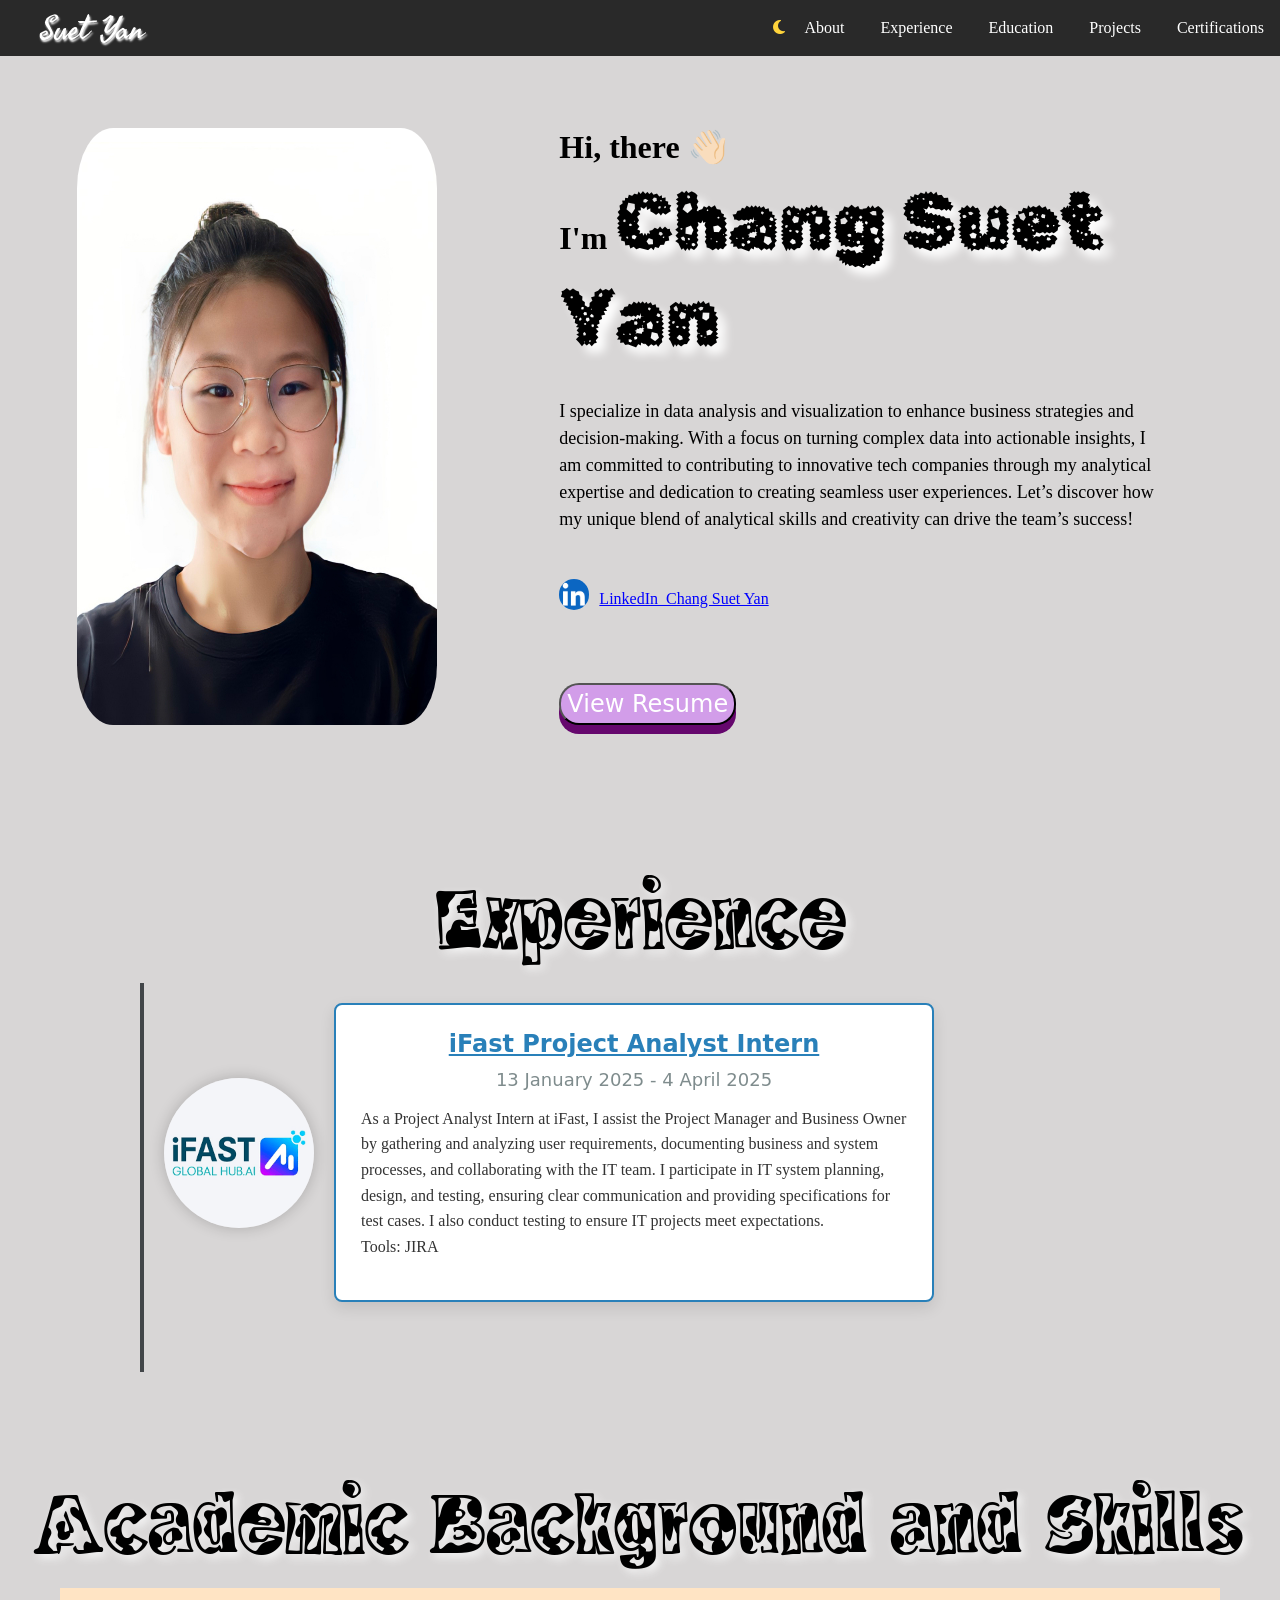
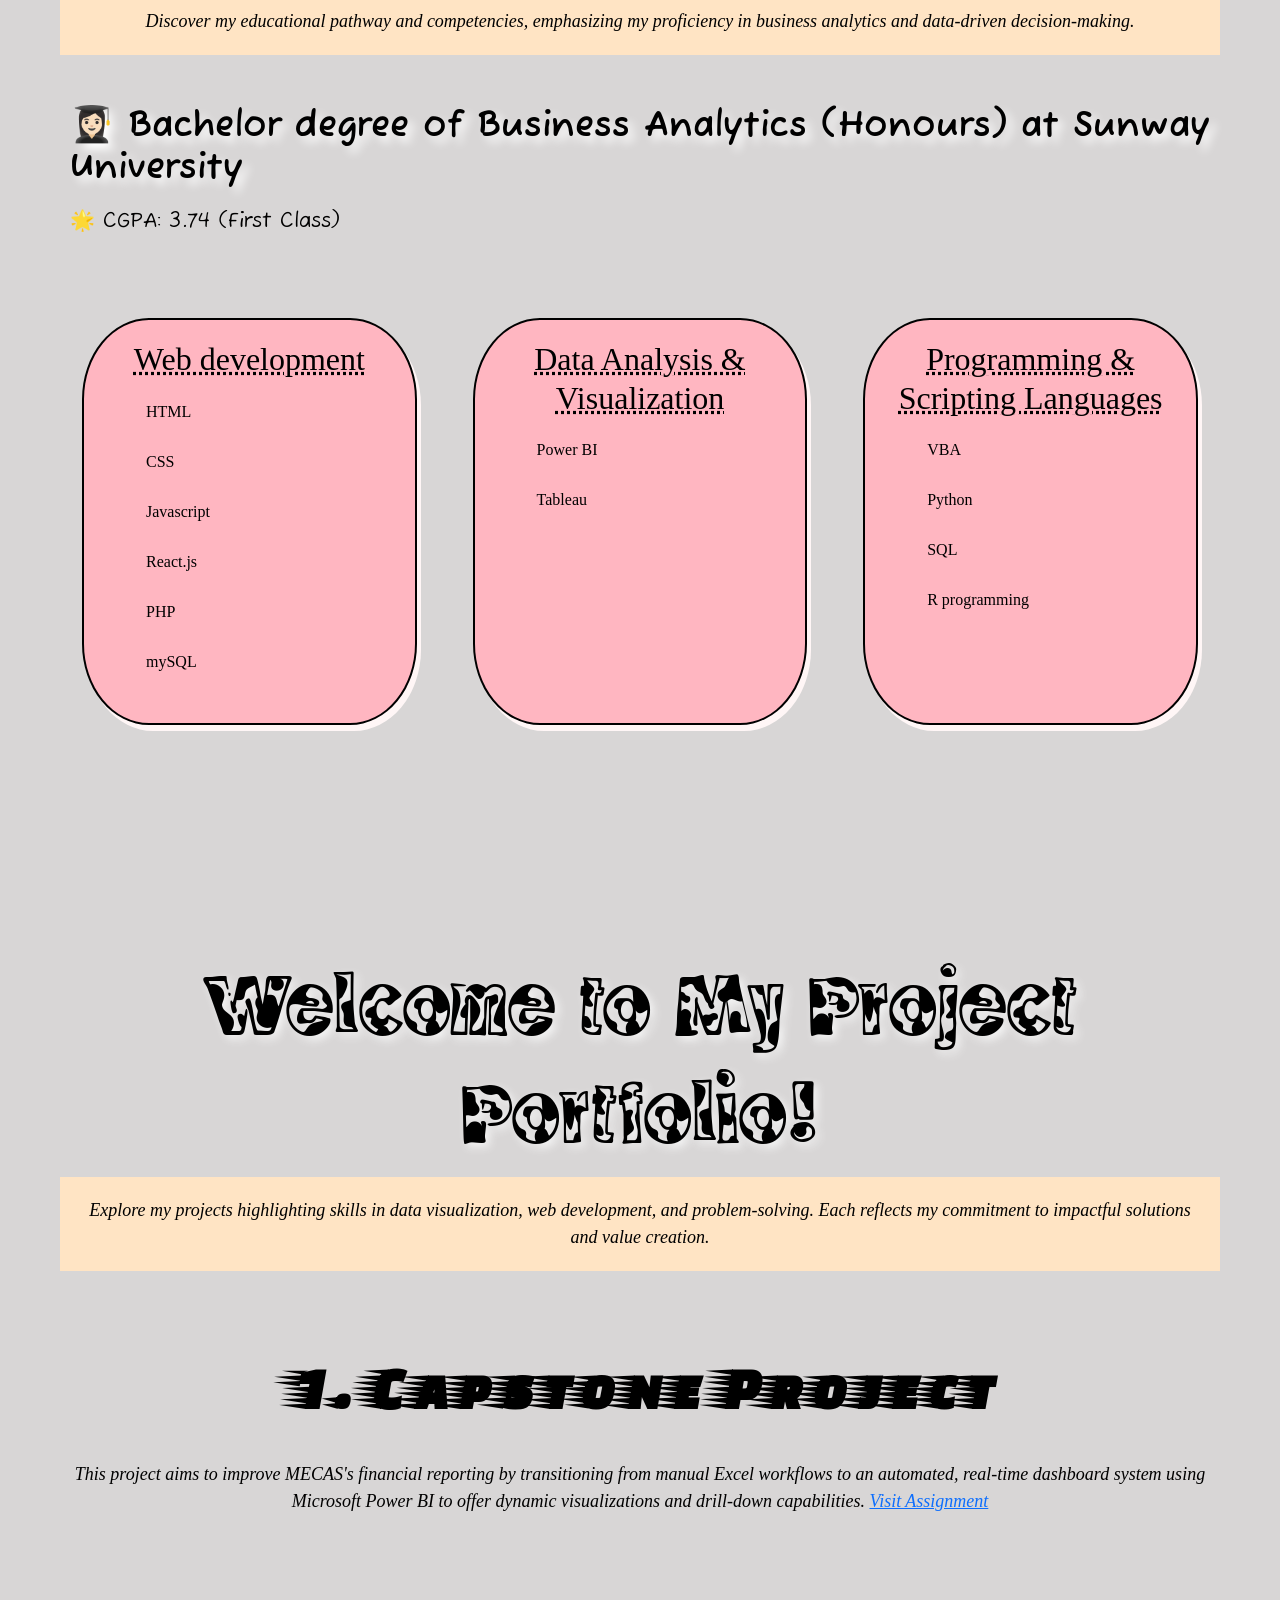
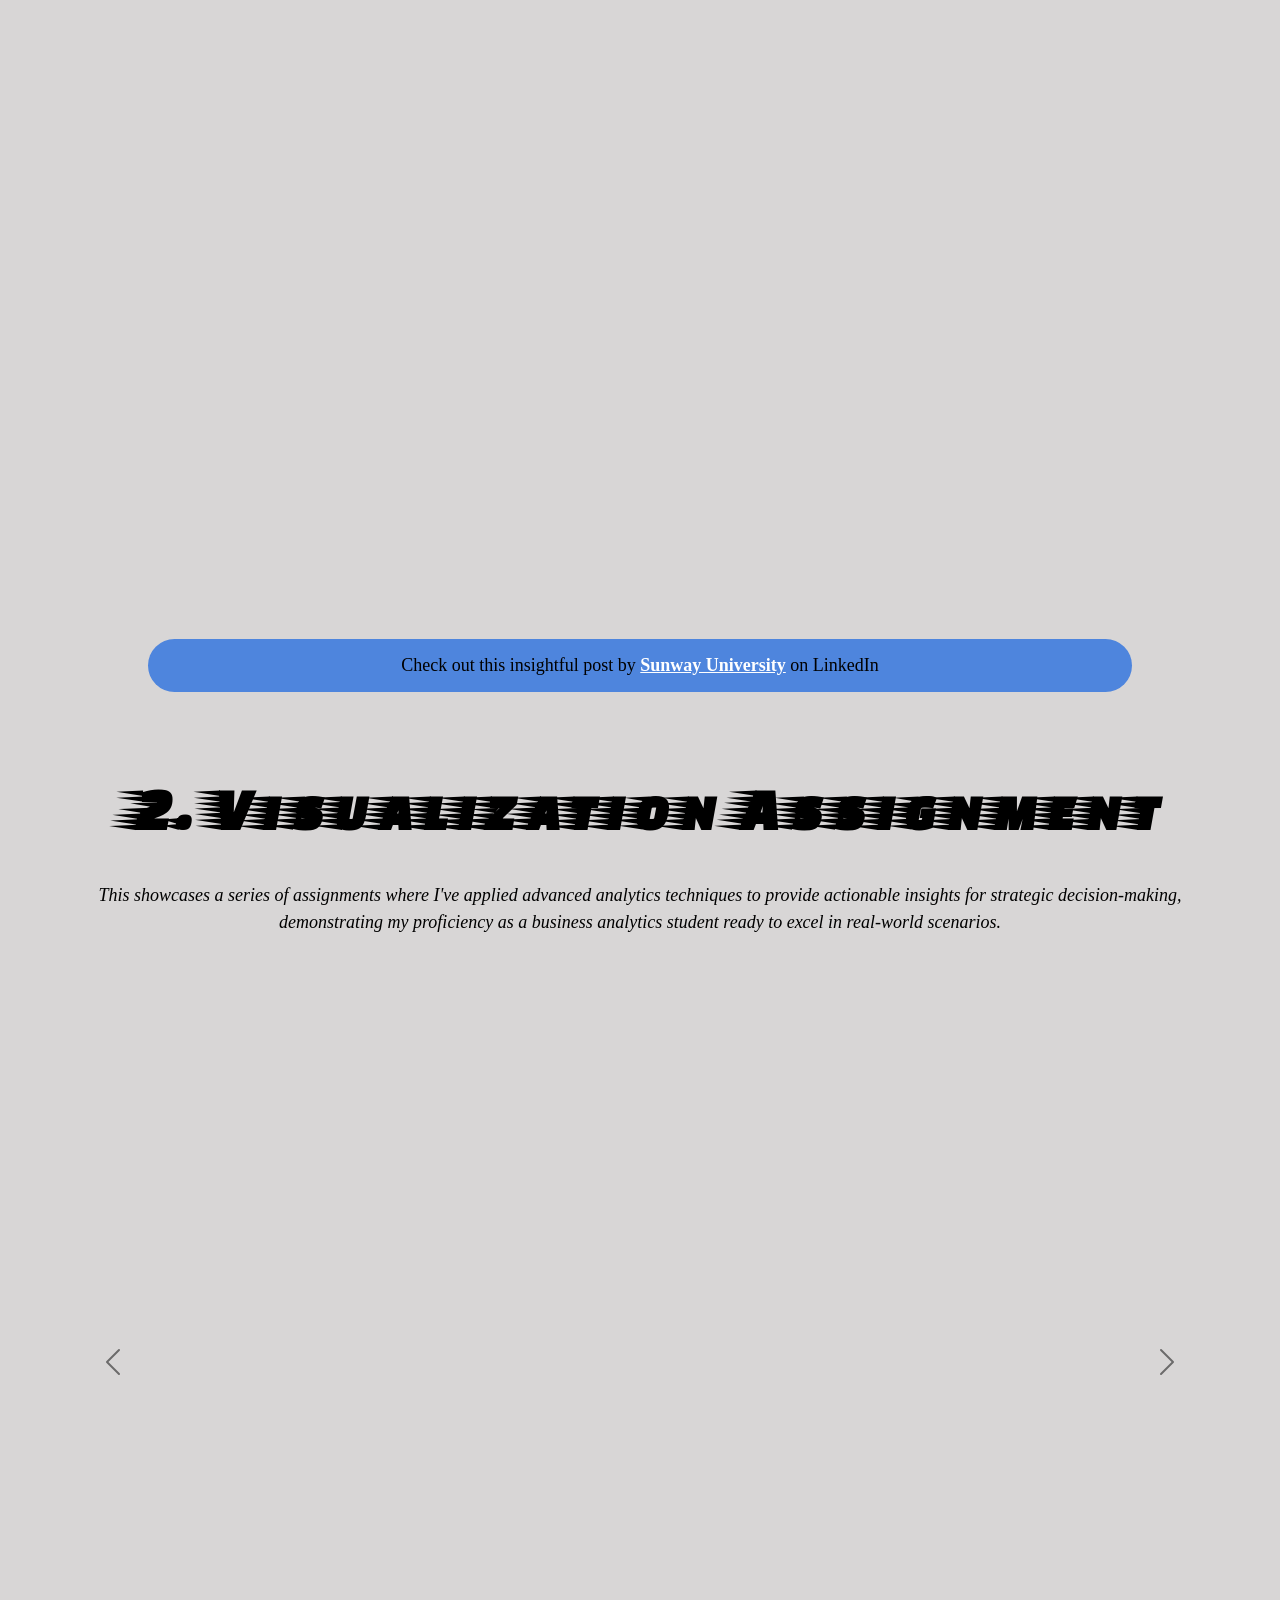
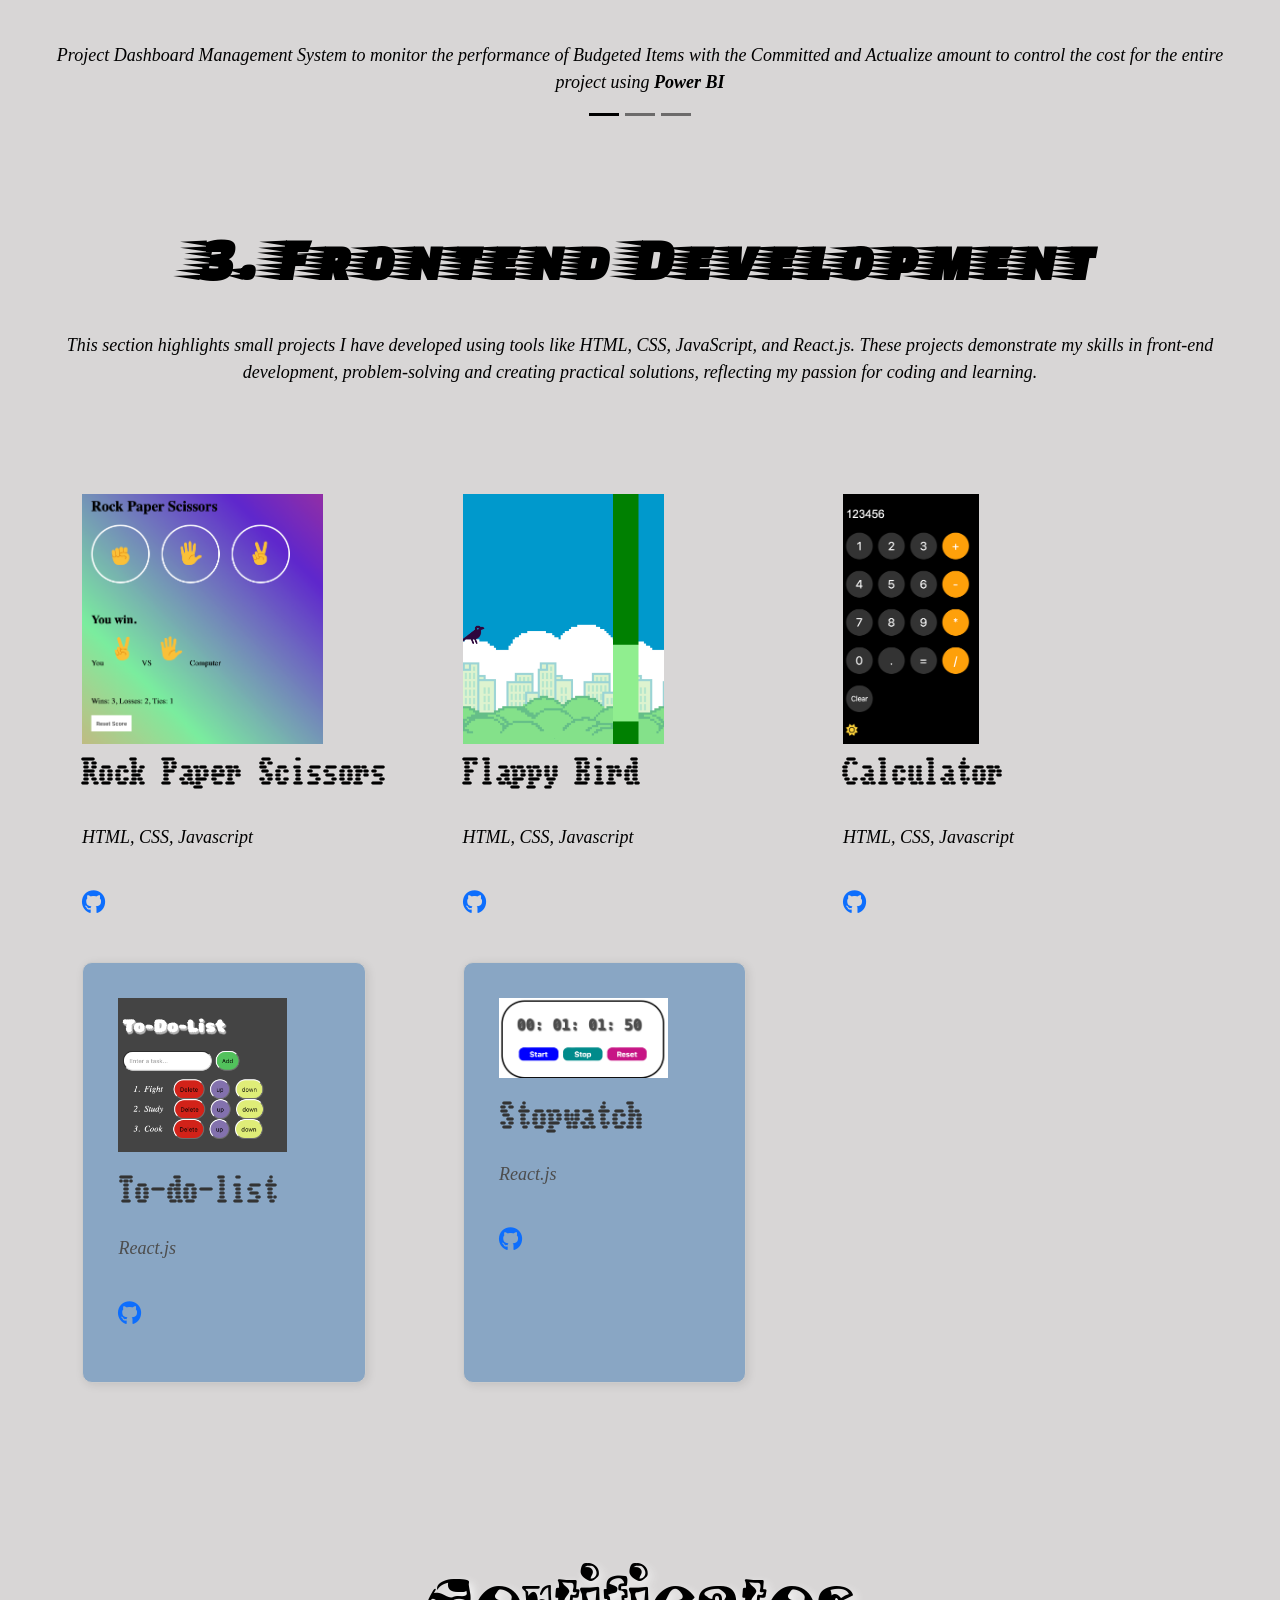
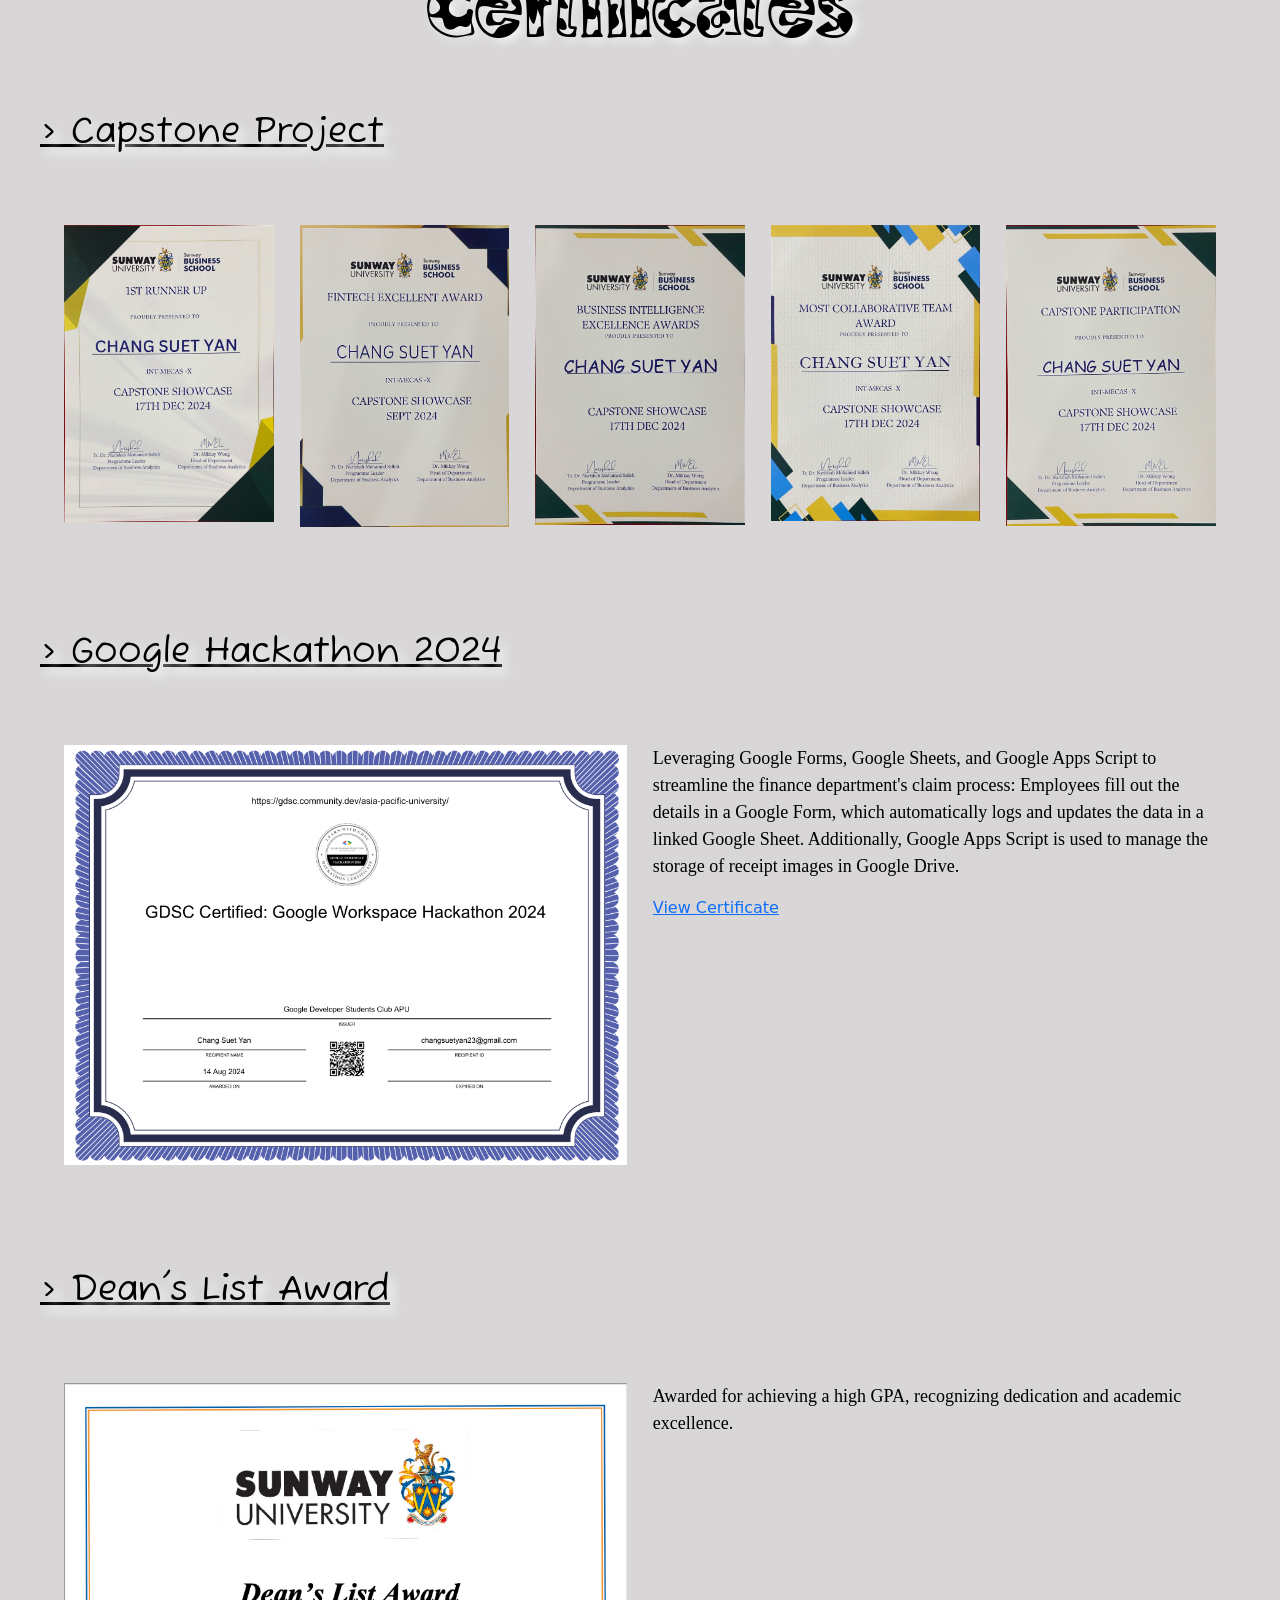
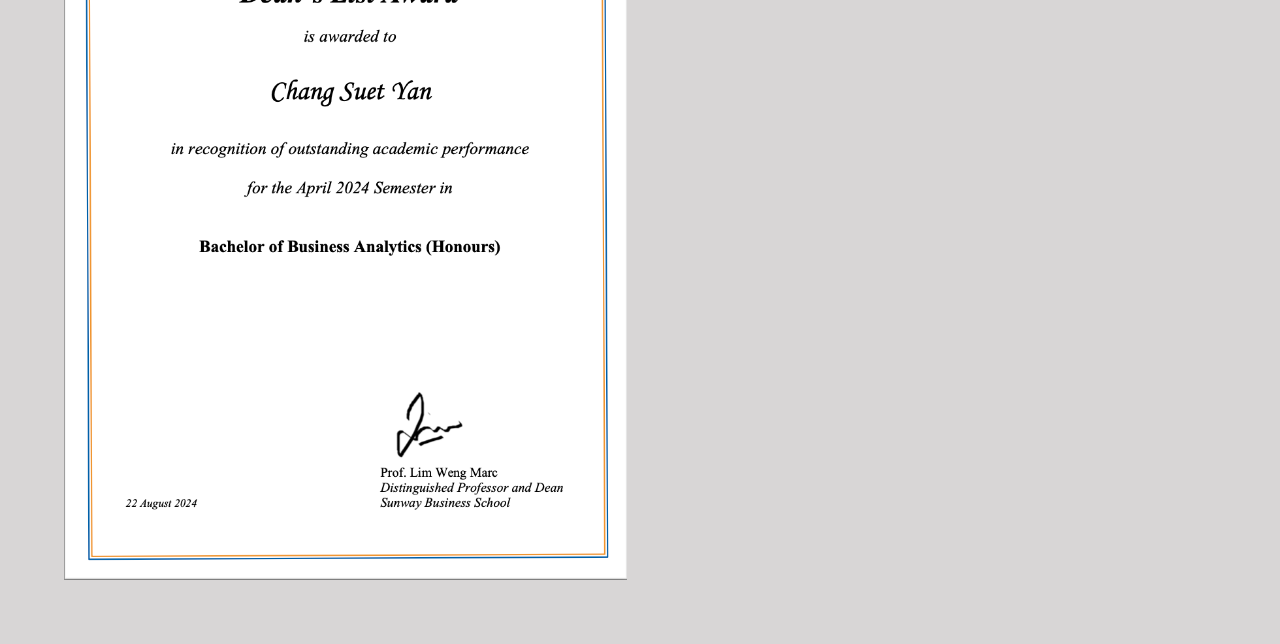
==== commit 3cd54b9f: "Update index.html" ====
--- a/index.html
+++ b/index.html
@@ -168,11 +168,7 @@
           </h1>
           <p class="cgpa">🌟 CGPA: 3.74 (First Class)</p>
         </div>
-        <div>
-          <button class="ebutton" onclick="openPDF('transcript.pdf')">
-            View Transcript
-          </button>
-        </div>
+      
       </div>
 
       <div class="skills-container hidden">
--- a/Portfolio.css
+++ b/Portfolio.css
@@ -33,12 +33,13 @@
     padding: 0;
     font-family: 'Times New Roman', Times, serif;
     display: block;
+    justify-content: space-between;
+    align-items: center;
     position: fixed;
     top: 0;
     width: 100%;
     z-index: 1;
 }
-
 
 .logo {
     color: white;
@@ -119,6 +120,48 @@
   .dropdown-content li a:active {
     color: pink;
 }
+
+.hamburger {
+    display: none;
+    flex-direction: column;
+    cursor: pointer;
+    position: absolute;
+    right: 20px; /* Moves the hamburger to the far right */
+    top: 50%;
+    transform: translateY(-50%);
+}
+
+.hamburger span {
+    background-color: white;
+    height: 4px;
+    width: 30px;
+    margin: 5px;
+    display: block;
+}
+
+@media screen and (max-width: 768px) {
+    .navbar{
+        background-color: #292929;
+    }
+    
+    .nav-links {
+        display: none;
+        flex-direction: column;
+        background-color: #292929;
+        width: 100%;
+        position: absolute;
+        top: 50px;
+        left: 0;
+    }
+
+    .nav-links.active {
+        display: flex;
+    }
+
+    .hamburger {
+        display: flex;
+    }
+}
 /* end header*/
 
 /*start About*/
@@ -132,7 +175,7 @@
 }
 
 .profile-pic {
-    border-radius: 20%;    
+    border-radius: 10%;    
     width: 80%;           
     height: 100%;         
     display: block;   
@@ -148,9 +191,11 @@
         grid-template-columns: 1fr;  
 }
     .profile-pic{
+        margin-top: 10%;
         border-radius: 10%;    
         width: 60%;  
-        height: auto;      
+        height: auto;  
+        align-items: center;        
     }
 }
 
@@ -159,9 +204,11 @@
         grid-template-columns: 1fr; 
     }
     .profile-pic{
+        margin-top: 10%;
         border-radius: 3%;    
-        width: 60%;  
-        height: auto;      
+        width: 0%;  
+        height: auto;  
+        align-items: center;    
     }
 }
 
@@ -484,7 +531,7 @@
 }
 
 .skills-container { 
-    margin: 5% 5% 10%;
+    margin: 2% 5% 10%;
     float: left;
     display: grid;
     grid-template-columns: 1fr 1fr 1fr;
@@ -540,12 +587,11 @@
 }
 
 .capstone-description{
-    margin: 0 30%;
+    margin: 0 10vw;
     text-align: center;
     background-color: #4e85dd;
-    border-radius: 30px;
-    padding: 20px;
-    
+    border-radius: 5vw;
+    padding: 1vw;
 }
 
 .capstone-description a{
@@ -607,72 +653,76 @@
 
 /*start frontend*/
 .project-container {
-    margin: 0 auto 0 auto;
+    margin: 0 auto;
     padding: 5%; 
     display: grid;
-    grid-template-columns: 1fr 1fr 1fr;
+    grid-template-columns: repeat(auto-fit, minmax(350px, 1fr));
     gap: 2vw;   
     justify-content: center;  
 }
 
 .project-image {
-    width: 20vw;
-    height: 35vh;
+    width: auto;
+    height: 100%;
+    max-height: 250px;
+    object-fit: cover;
 }
 
 .project-title {
-    padding-top: 20px;
+    padding-top: 10px;
     font-family: "Workbench", sans-serif;
-    font-optical-sizing: auto;
     font-weight: 400;
     font-style: normal;
-    font-variation-settings:
-        "BLED" 0,
-        "SCAN" 0;
 }
 
 .tech-stack {
     font-style: italic;
 }
 
-.card{
-    border: 1px solid hsl(0%, 0%, 80%);
+.card {
+    border: 1px solid hsl(0, 0%, 80%);
     border-radius: 10px;
-    box-shadow: 5px 5px 5px hsla(0, 0%, 0%, 0.1);
-    background-color:rgb(137, 166, 196);
-    padding: 20px;
-    margin: 10px;
-    text-align: center;
-    max-width: 250px;
-    display: inline-block;
-  }
-  
-.card .card-image{
-    height: 150px;
-    width: 150px;
-    margin-bottom: 10px;
-}
-
-.card .card-title{
+    box-shadow: 2px 2px 10px hsla(0, 0%, 0%, 0.1);
+    background-color: rgb(137, 166, 196);
+    padding: 10%;
+    text-align: left;
+    width: 80%;
+    display: flex;
+    flex-direction: column;
+}
+
+.card .card-image {
+    width: 80%;
+    max-width: 200px;
+    height: auto;
+    margin-bottom: 5%;
+    object-fit: contain;
+}
+
+.card .card-title {
     margin: 0;
     color: hsl(0, 0%, 20%);
 }
 
-.card .card-text{
+.card .card-text {
     color: hsl(0, 0%, 30%);
 }
 
-.tooltip {
-    display: inline-block;
-    background-color: rgb(151, 149, 149);
-    color: black;
-    margin-top: 5px;
-    padding: 5px 10px;
-    font-size: 12px;
-    border-radius: 6px;
-    opacity: 0;
-    transition: opacity 0.3s ease;
-}
+/* Responsive adjustments for smaller screens */
+@media screen and (max-width: 768px) {
+    .project-container {
+        grid-template-columns: 1fr;
+    }
+
+    .card {
+        width: 90%;
+    }
+
+    .card .card-image {
+        width: 100%;
+    }
+}
+
 /*end frontend*/
 
 /*start certification*/
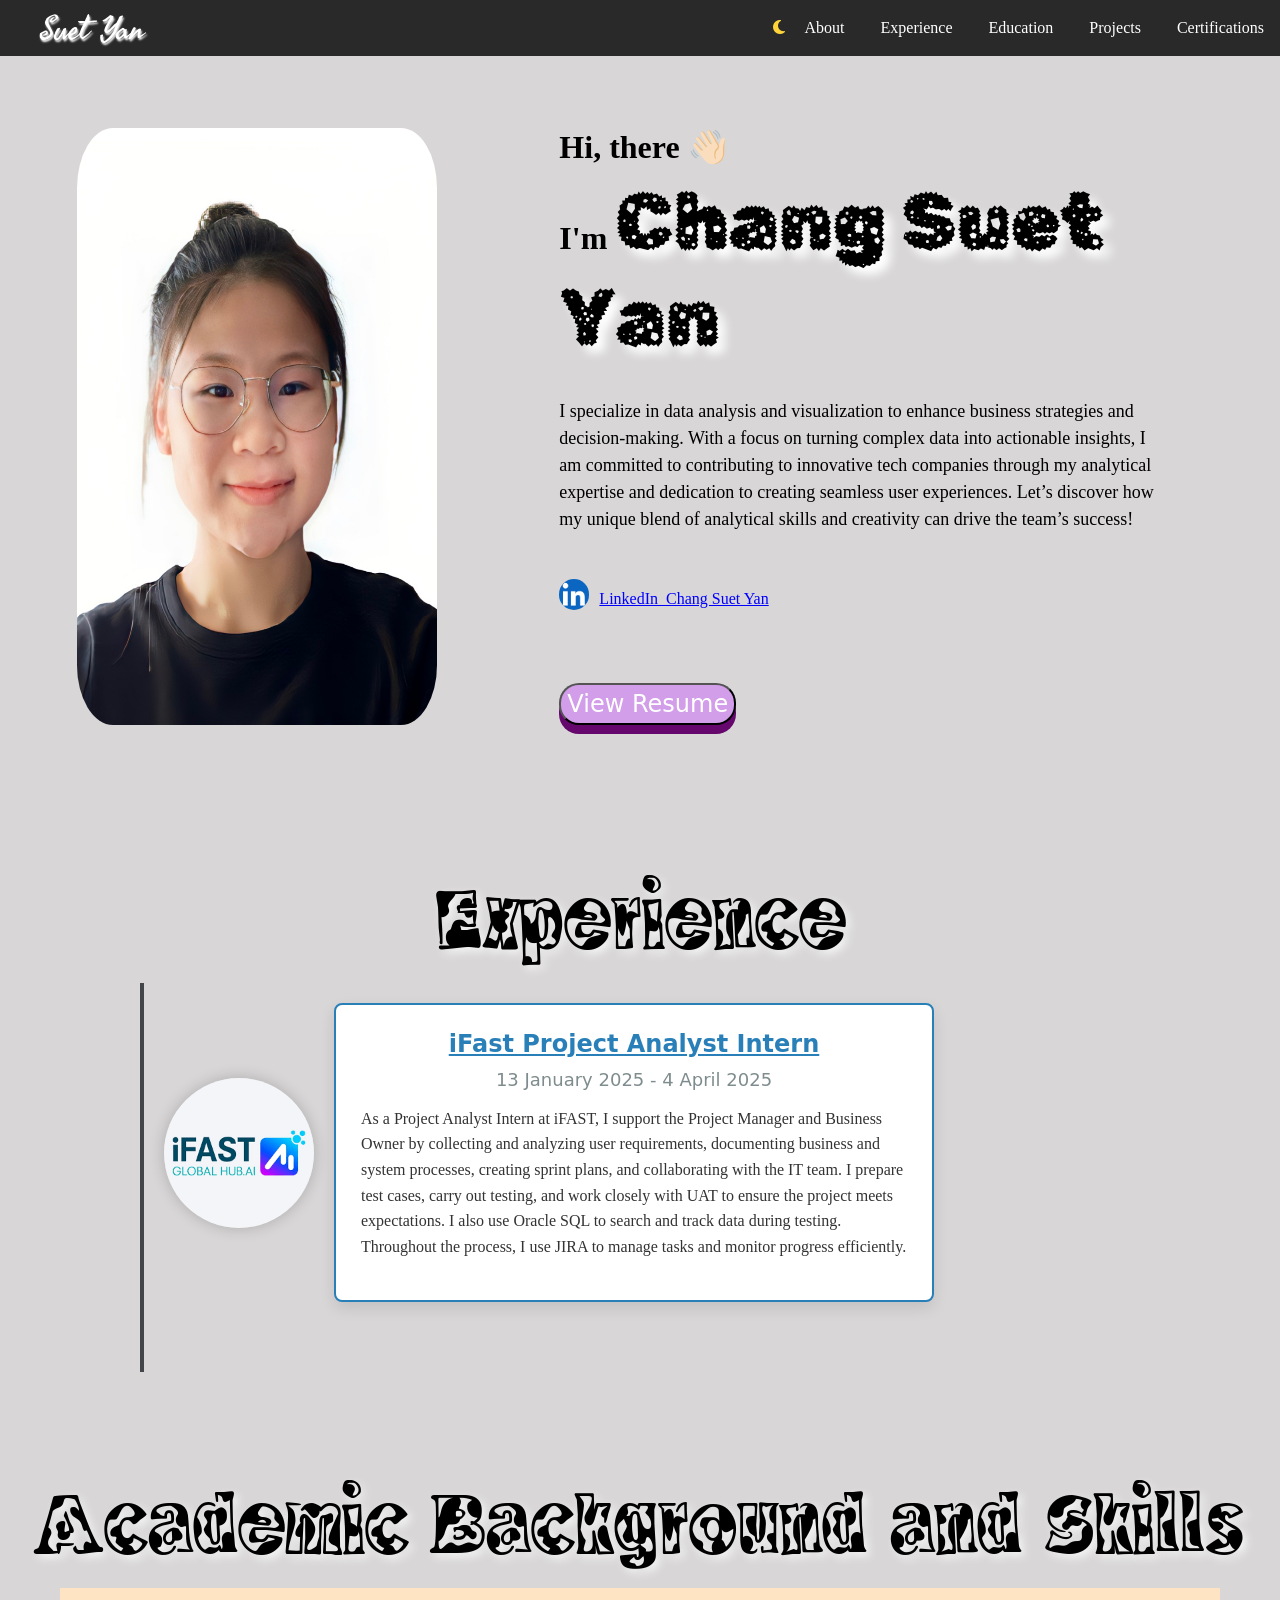
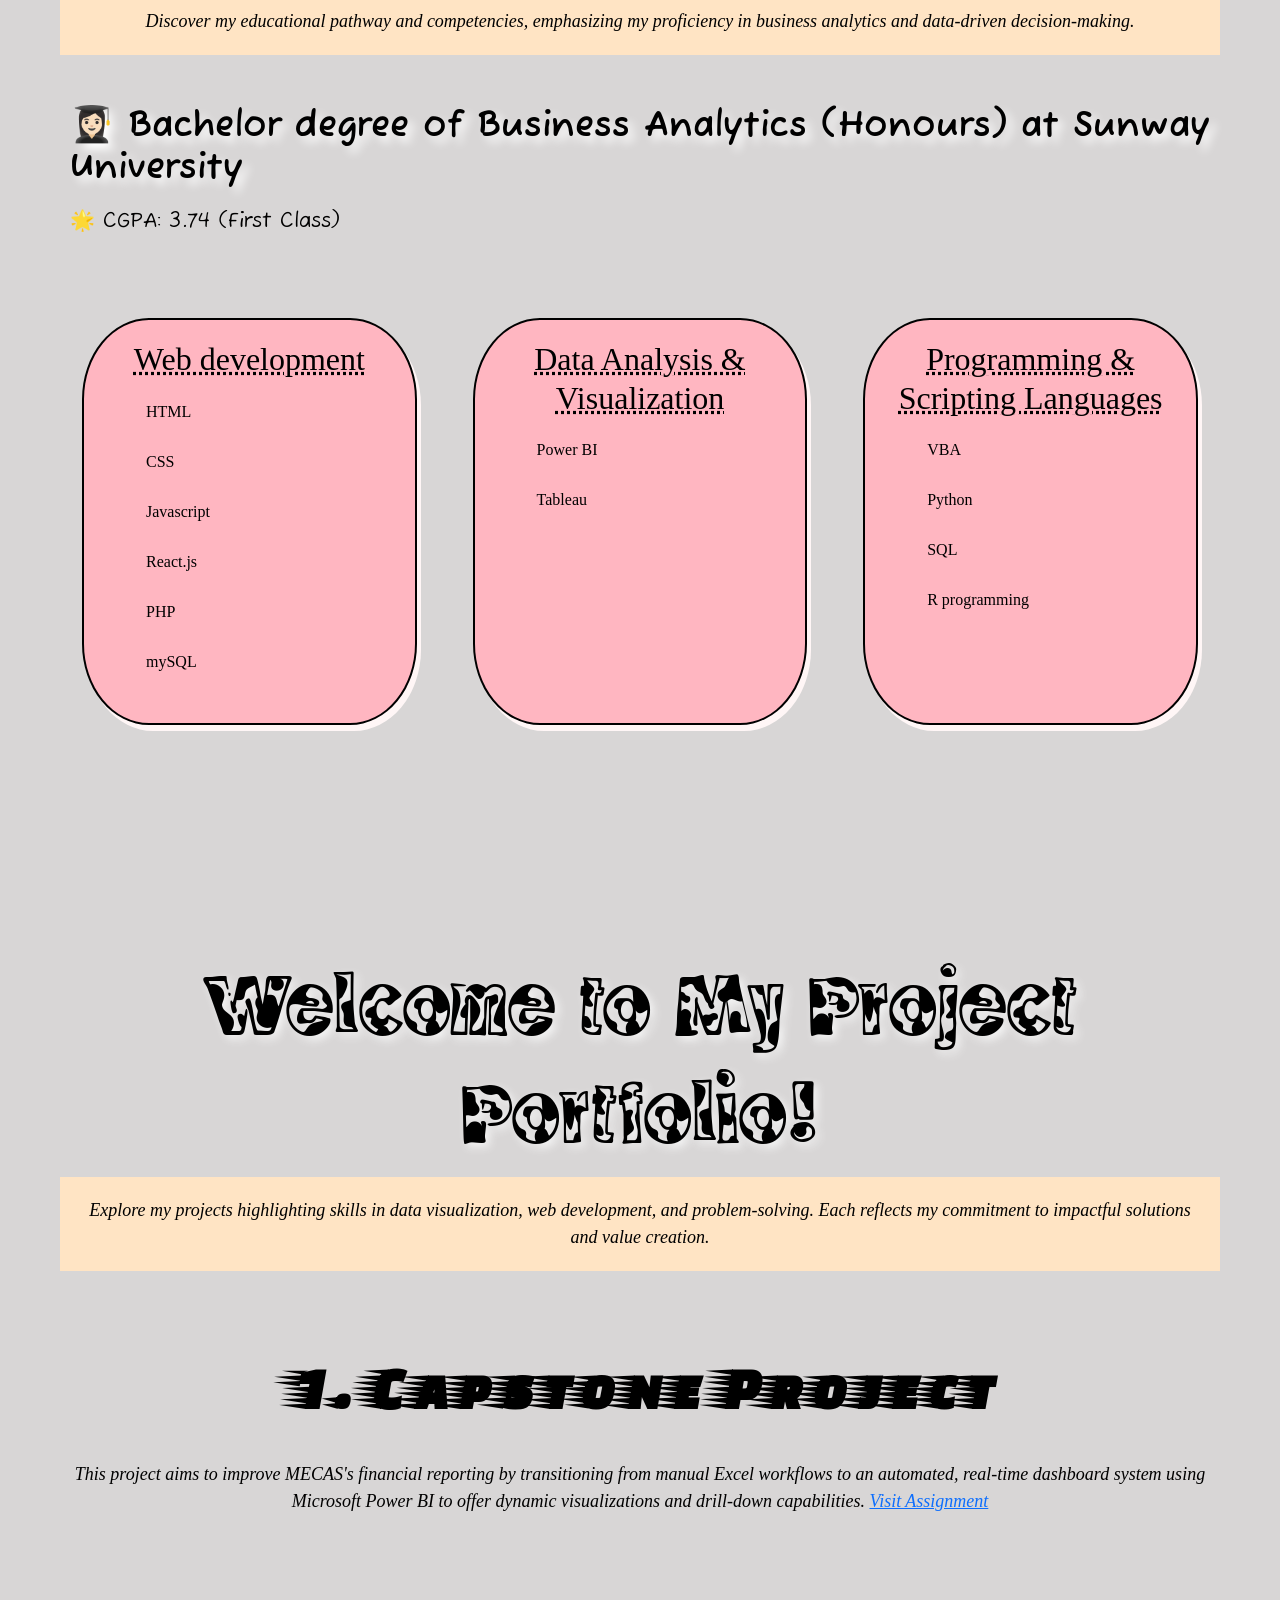
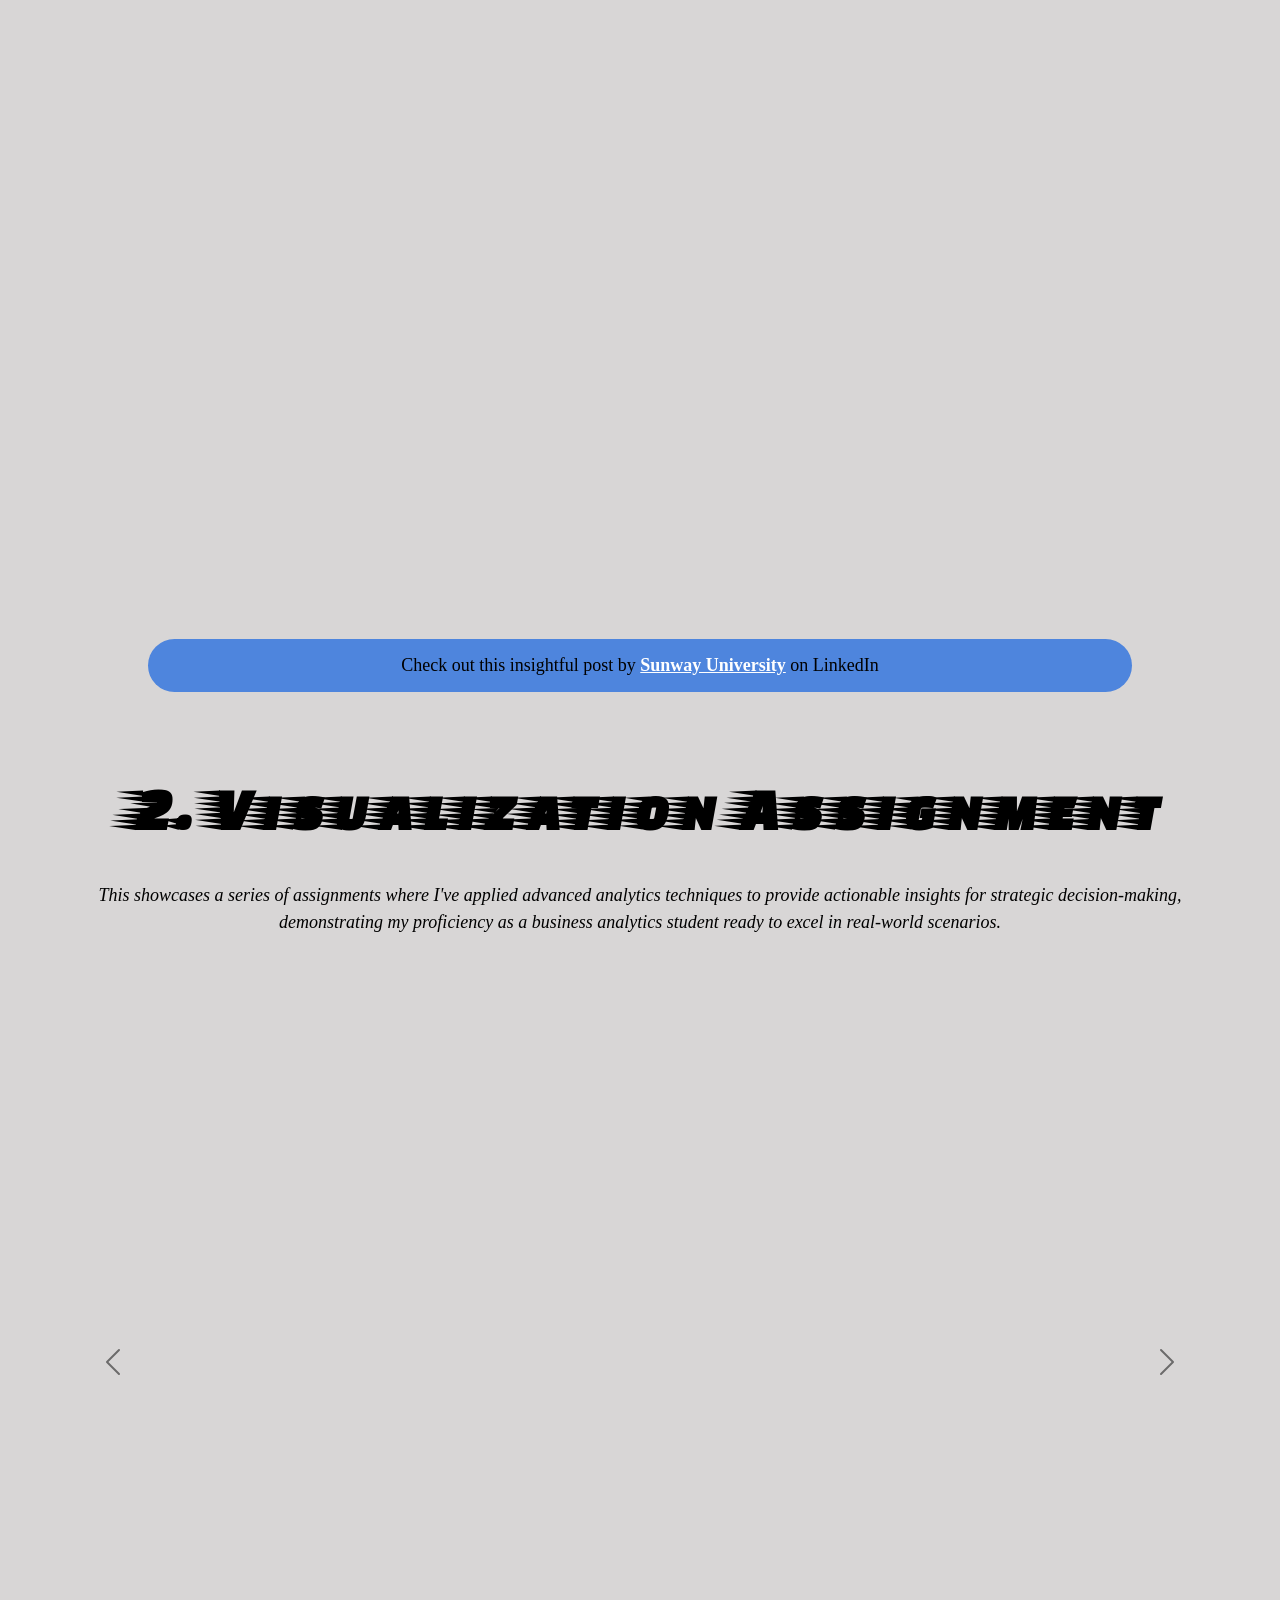
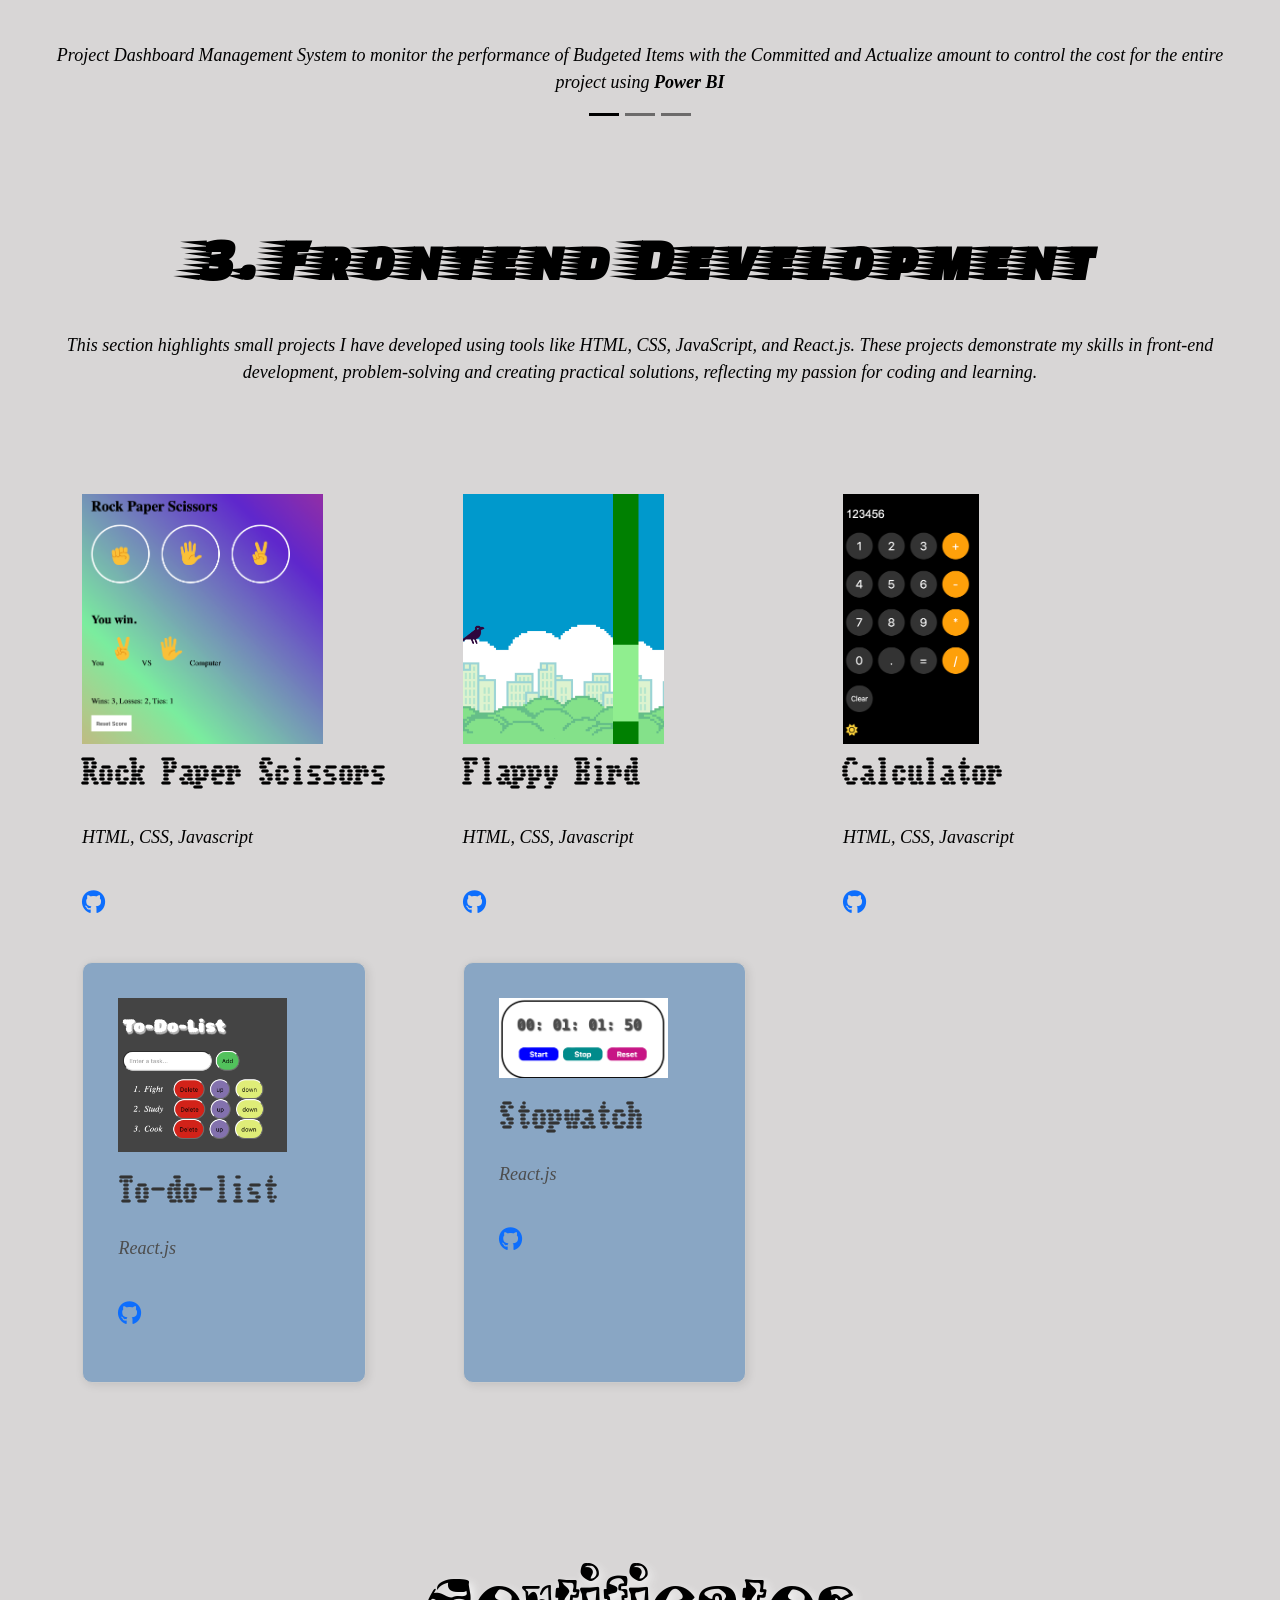
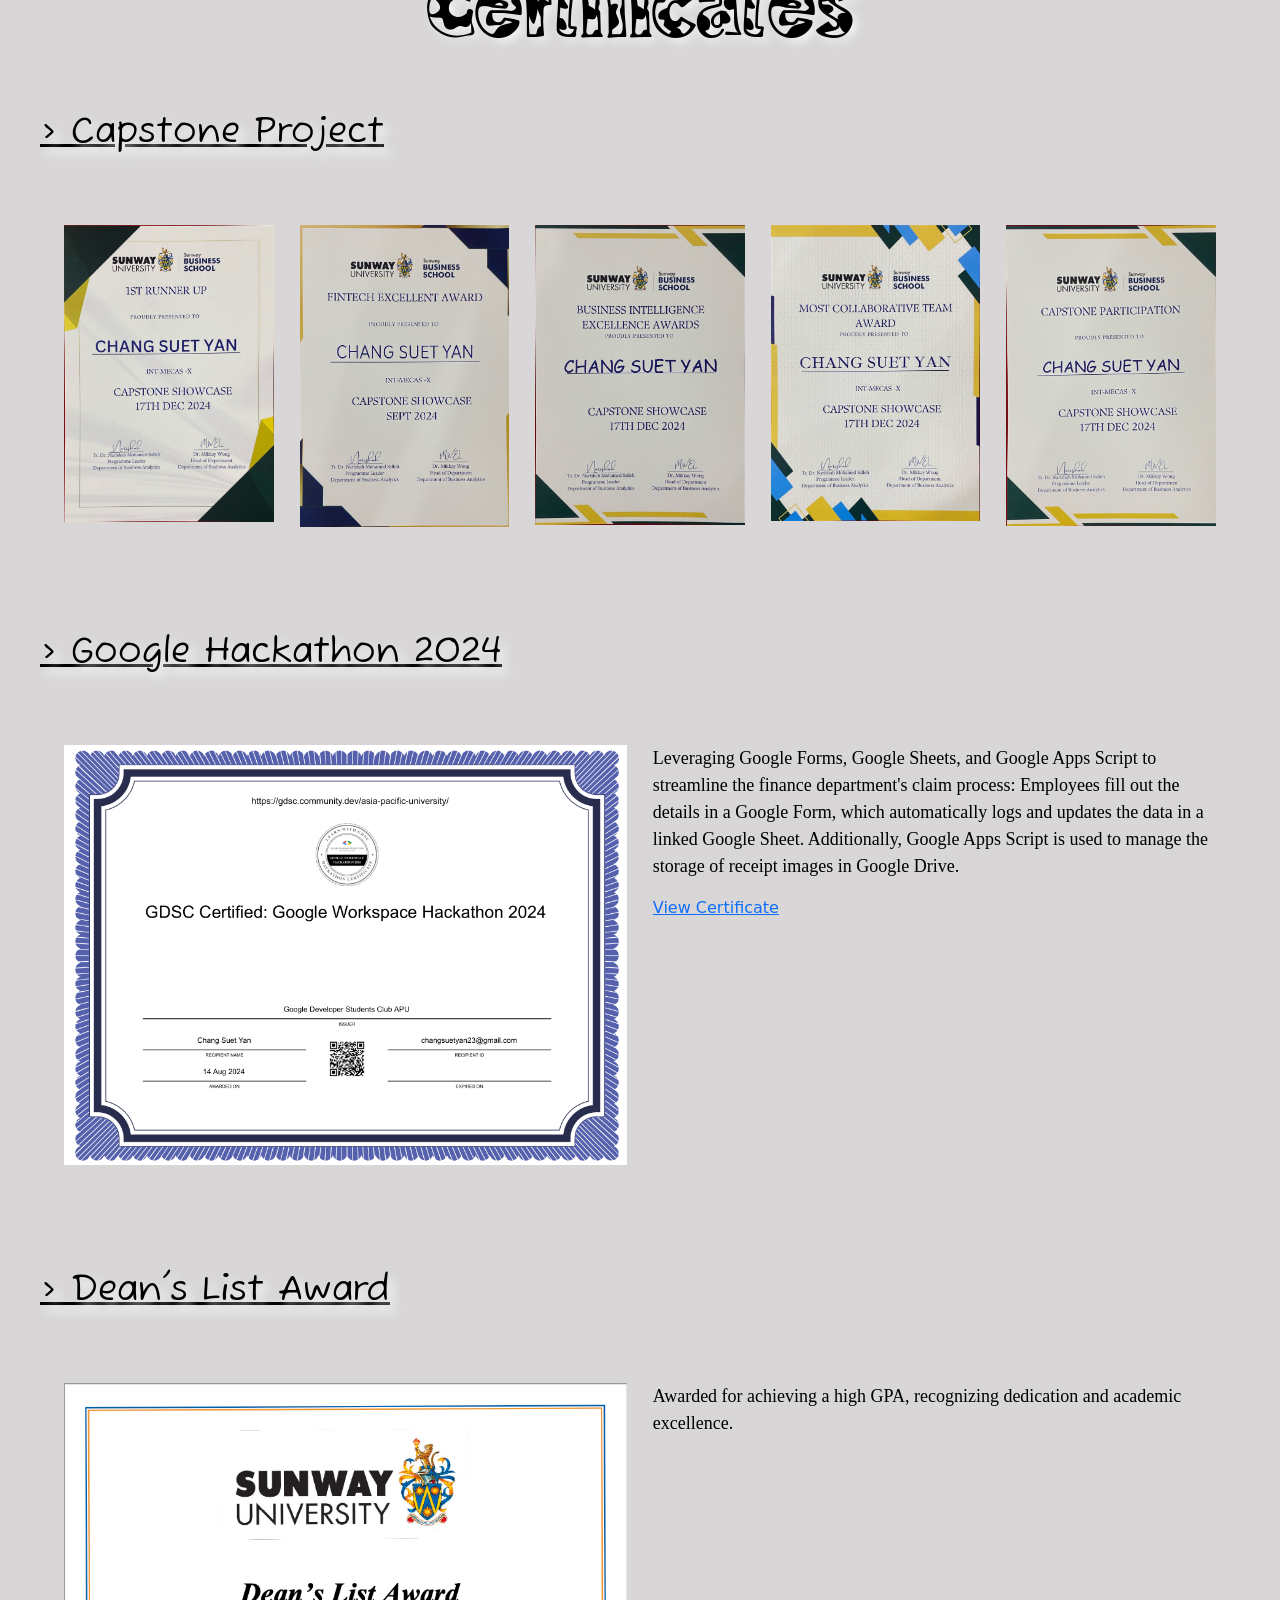
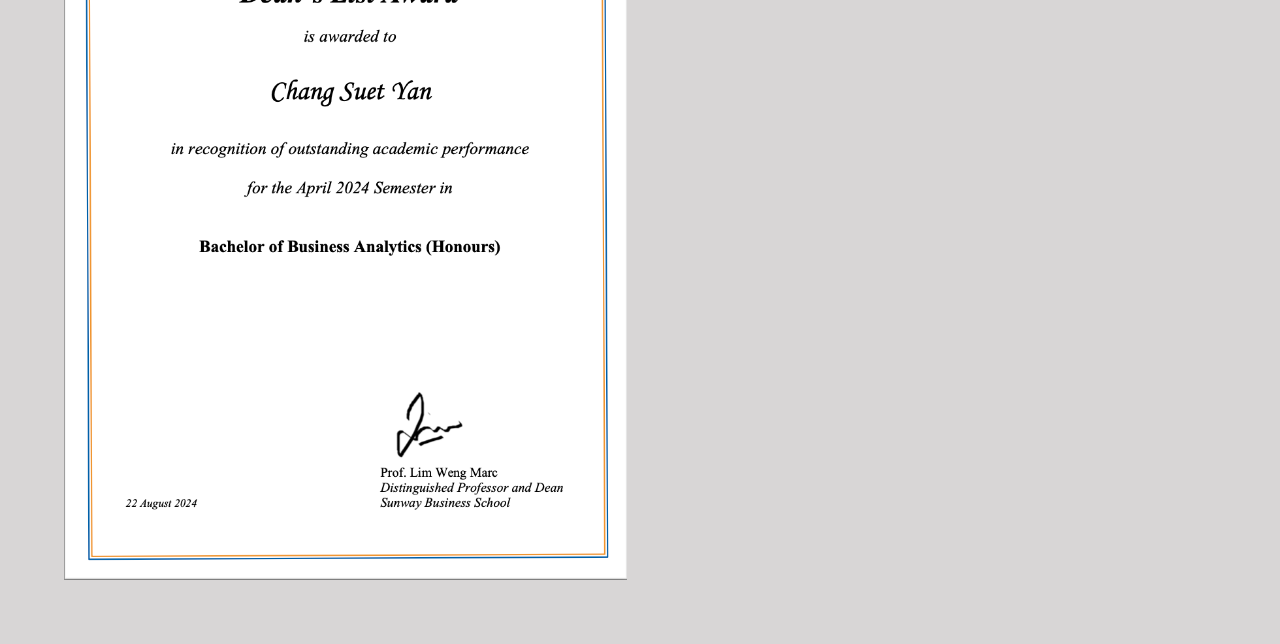
==== commit 80059a72: "Update index.html" ====
--- a/index.html
+++ b/index.html
@@ -135,14 +135,7 @@
             <h3 class="experience-name"><u>iFast Project Analyst Intern</u></h3>
             <h5>13 January 2025 - 4 April 2025</h5>
             <p>
-              As a Project Analyst Intern at iFast, I assist the Project Manager
-              and Business Owner by gathering and analyzing user requirements,
-              documenting business and system processes, and collaborating with
-              the IT team. I participate in IT system planning, design, and
-              testing, ensuring clear communication and providing specifications
-              for test cases. I also conduct testing to ensure IT projects meet
-              expectations.
-              <br>Tools: JIRA
+              As a Project Analyst Intern at iFAST, I support the Project Manager and Business Owner by collecting and analyzing user requirements, documenting business and system processes, creating sprint plans, and collaborating with the IT team. I prepare test cases, carry out testing, and work closely with UAT to ensure the project meets expectations. I also use Oracle SQL to search and track data during testing. Throughout the process, I use JIRA to manage tasks and monitor progress efficiently.
             </p>
           </div>
         </div>
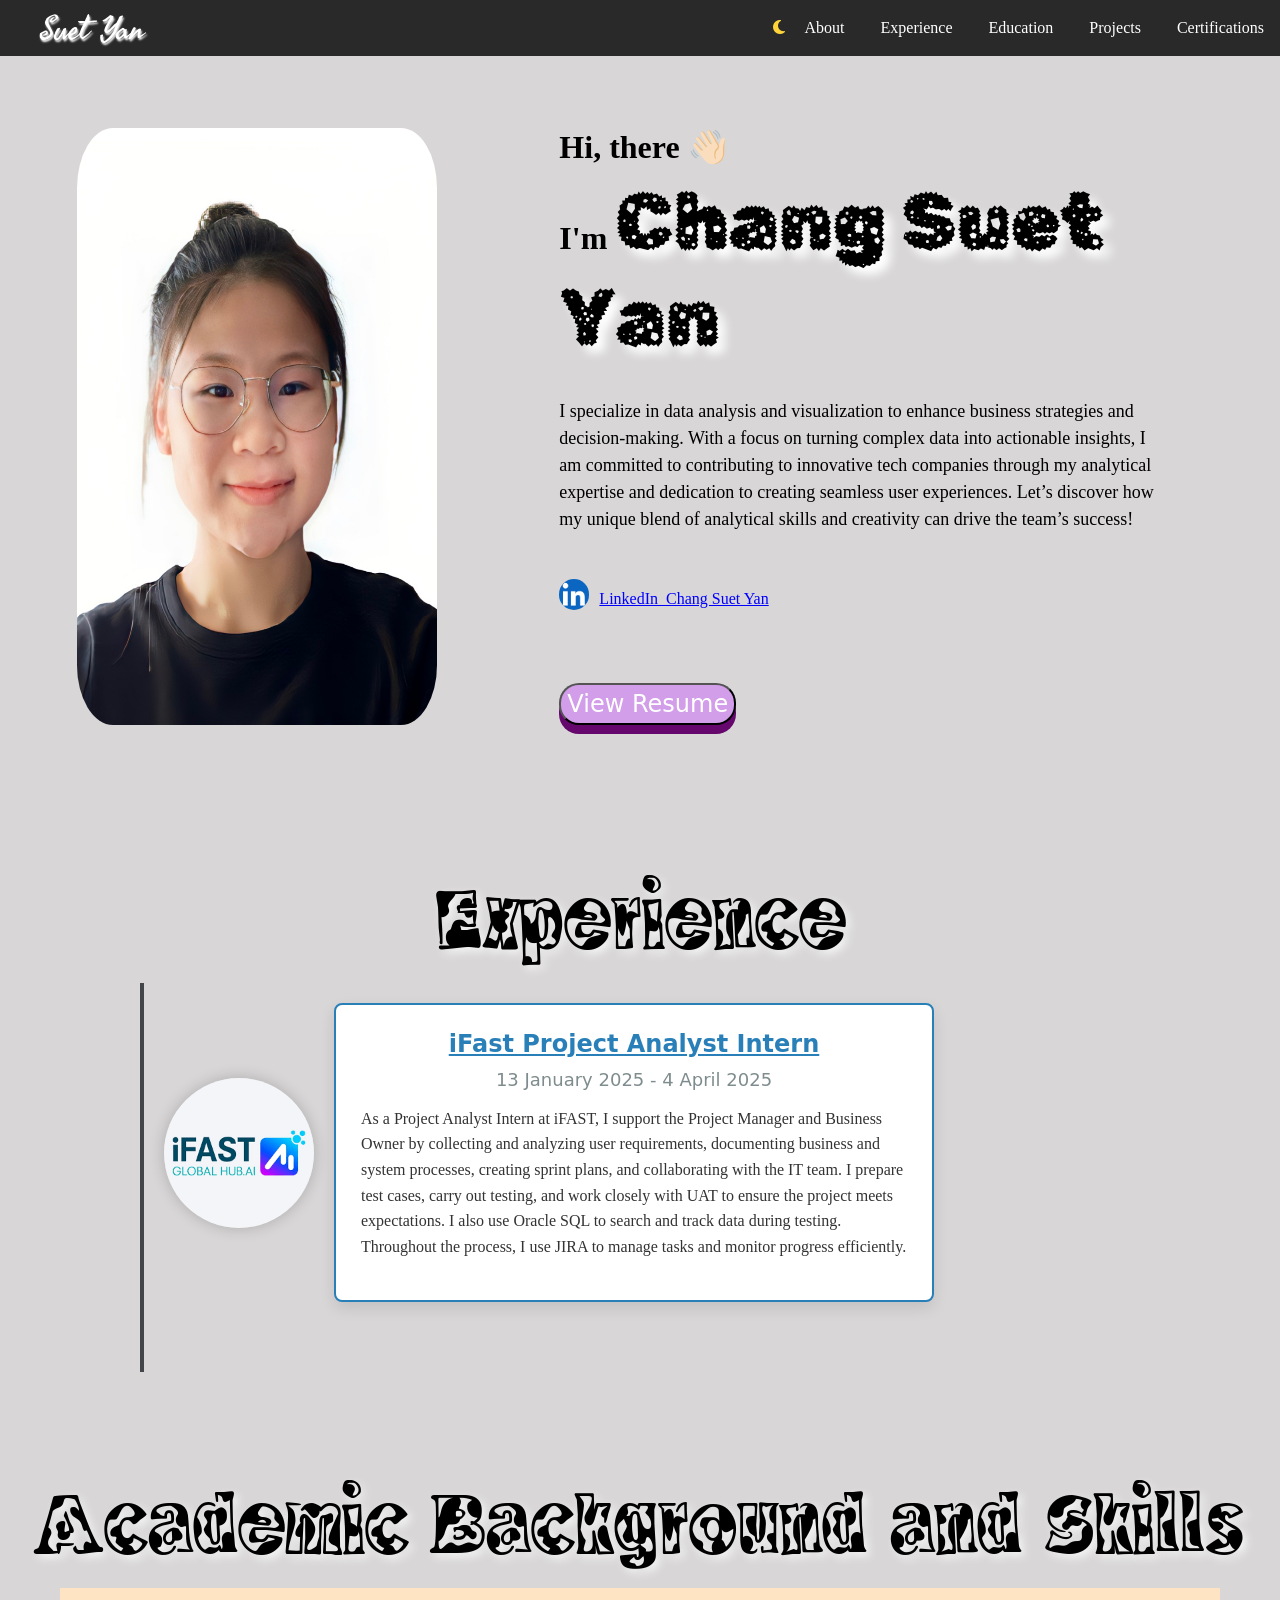
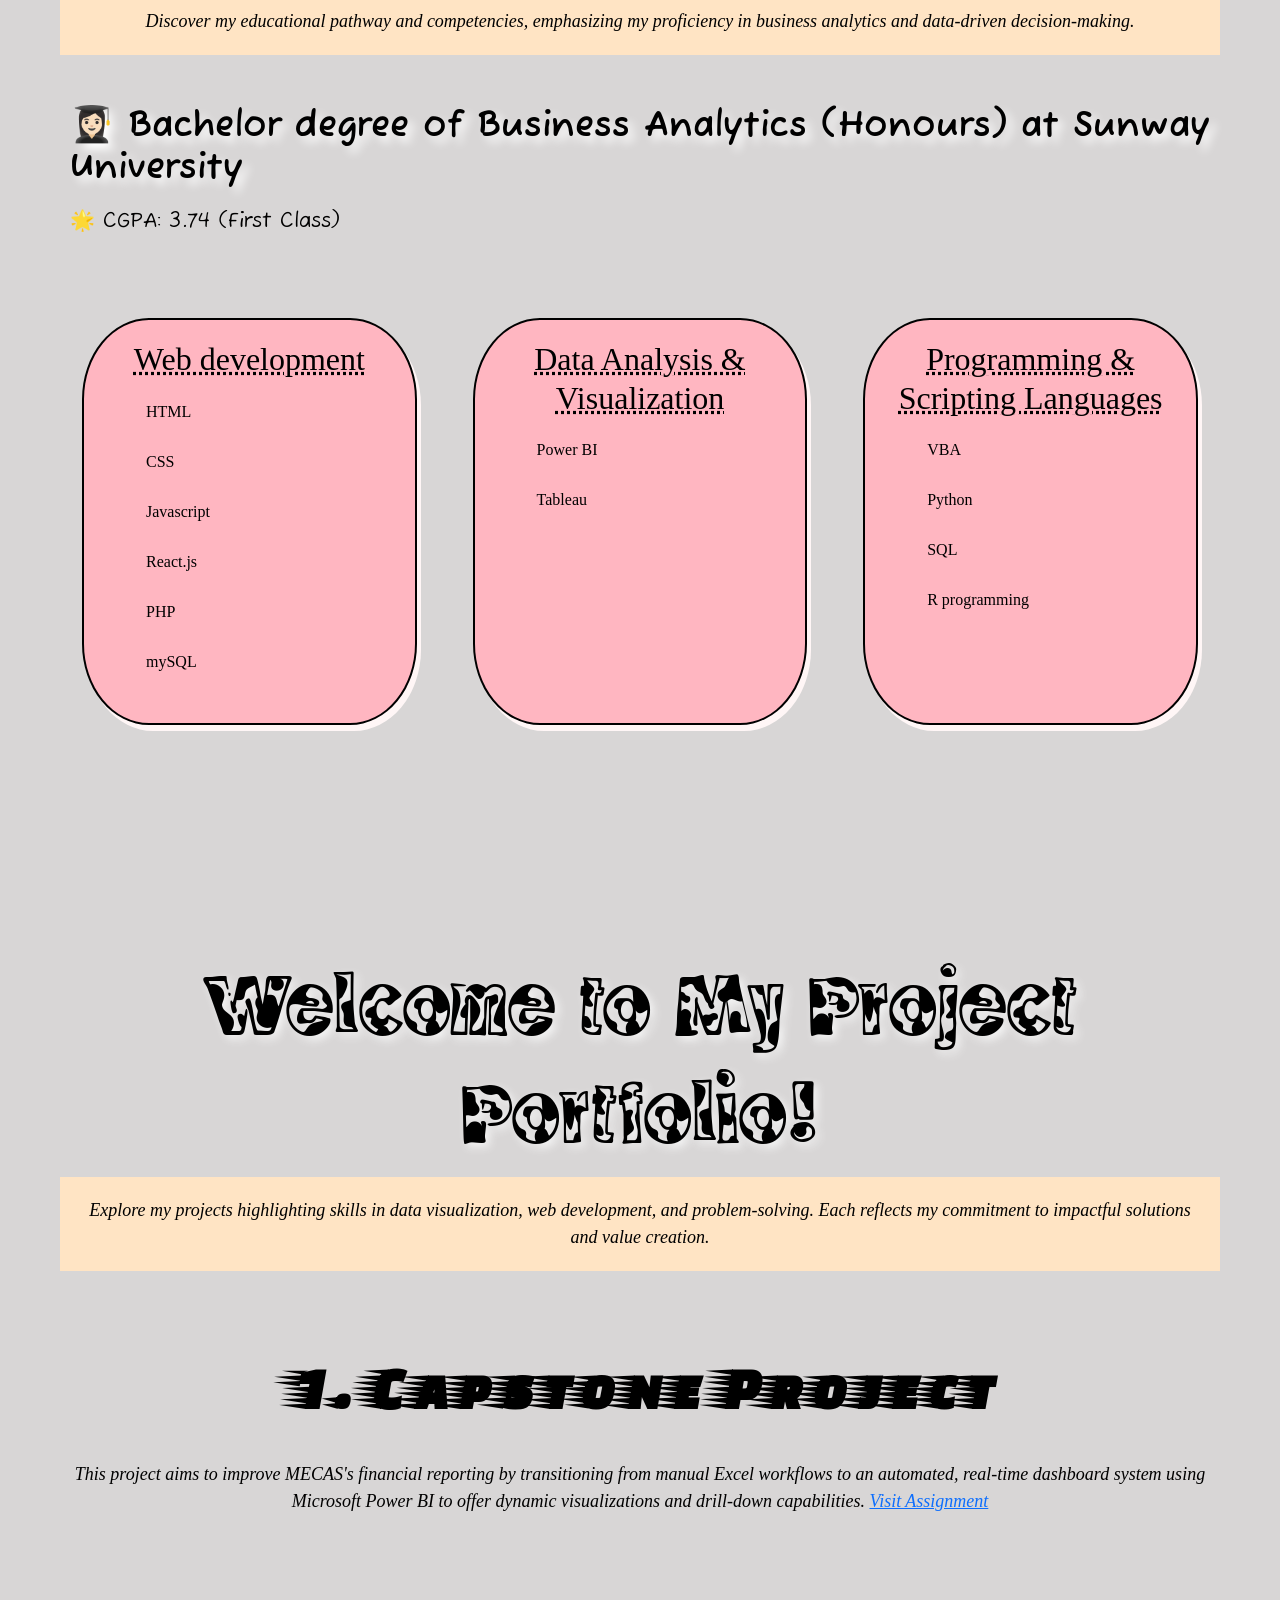
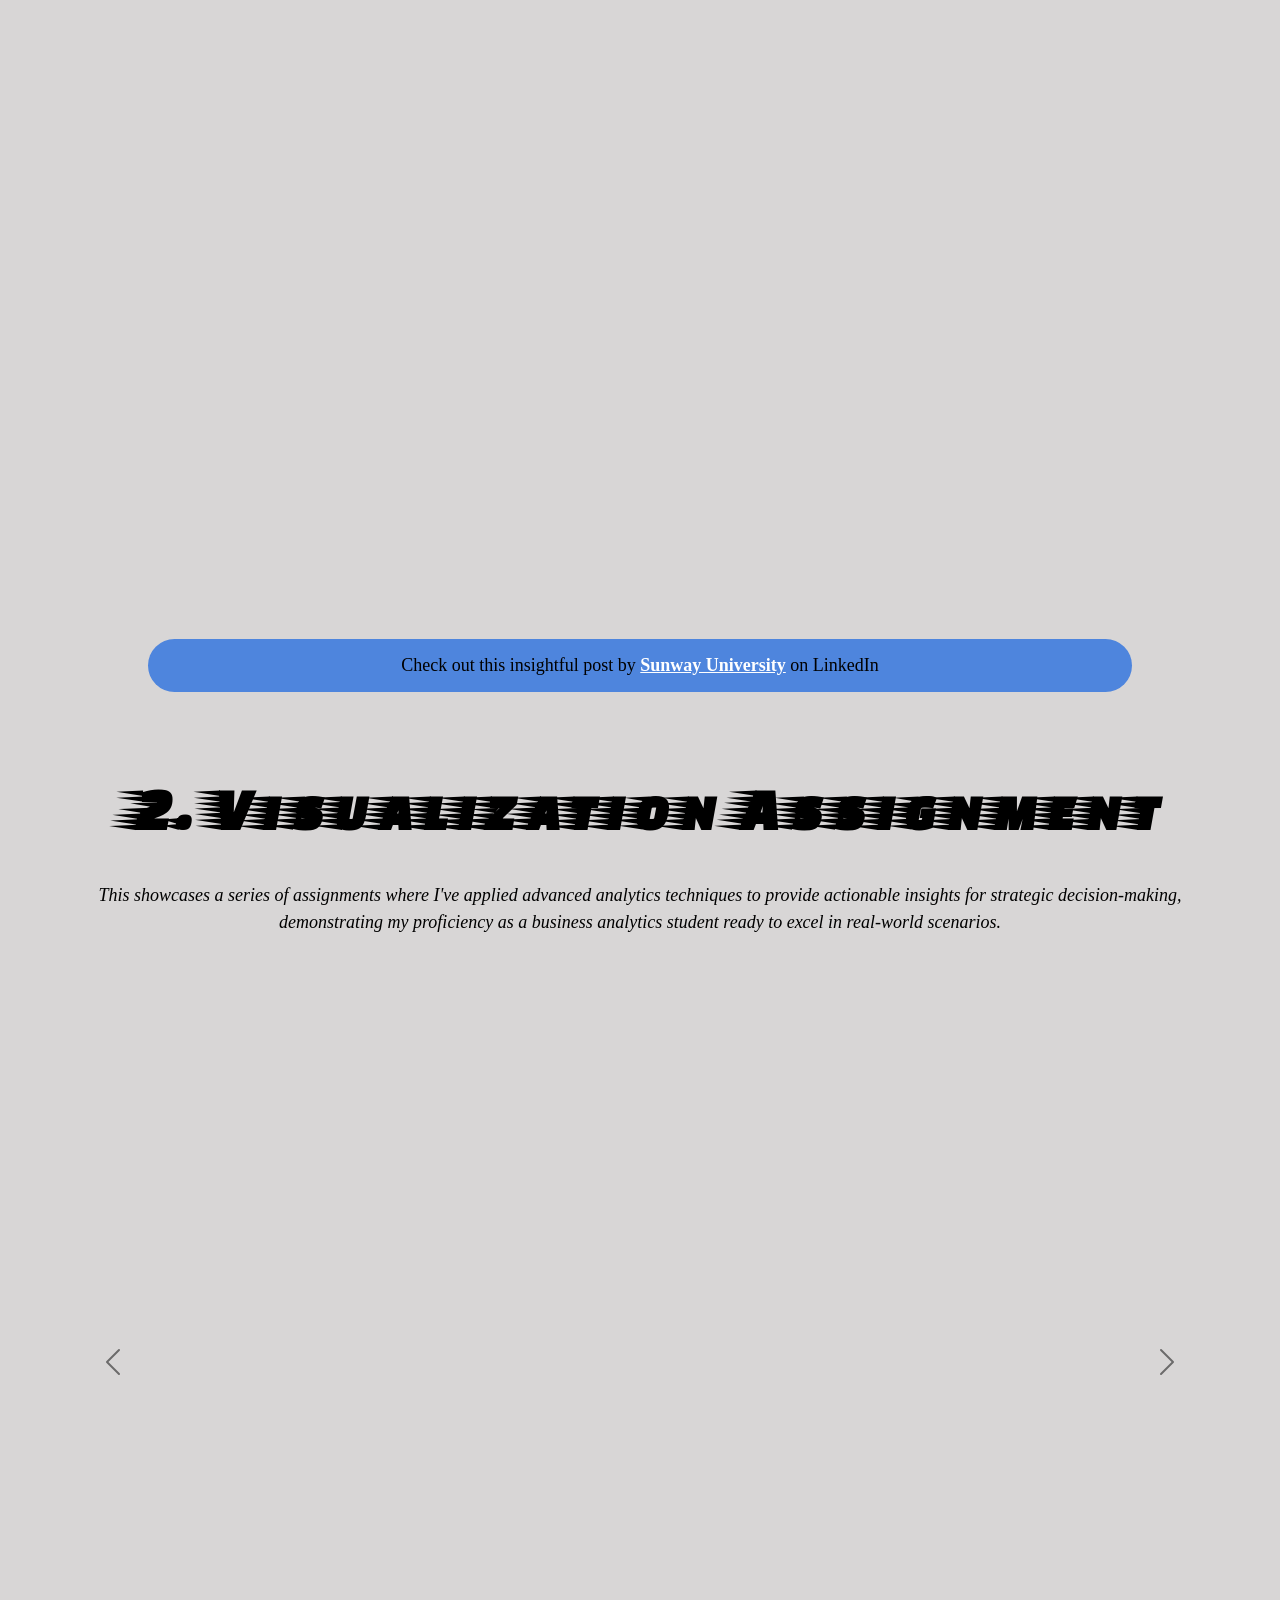
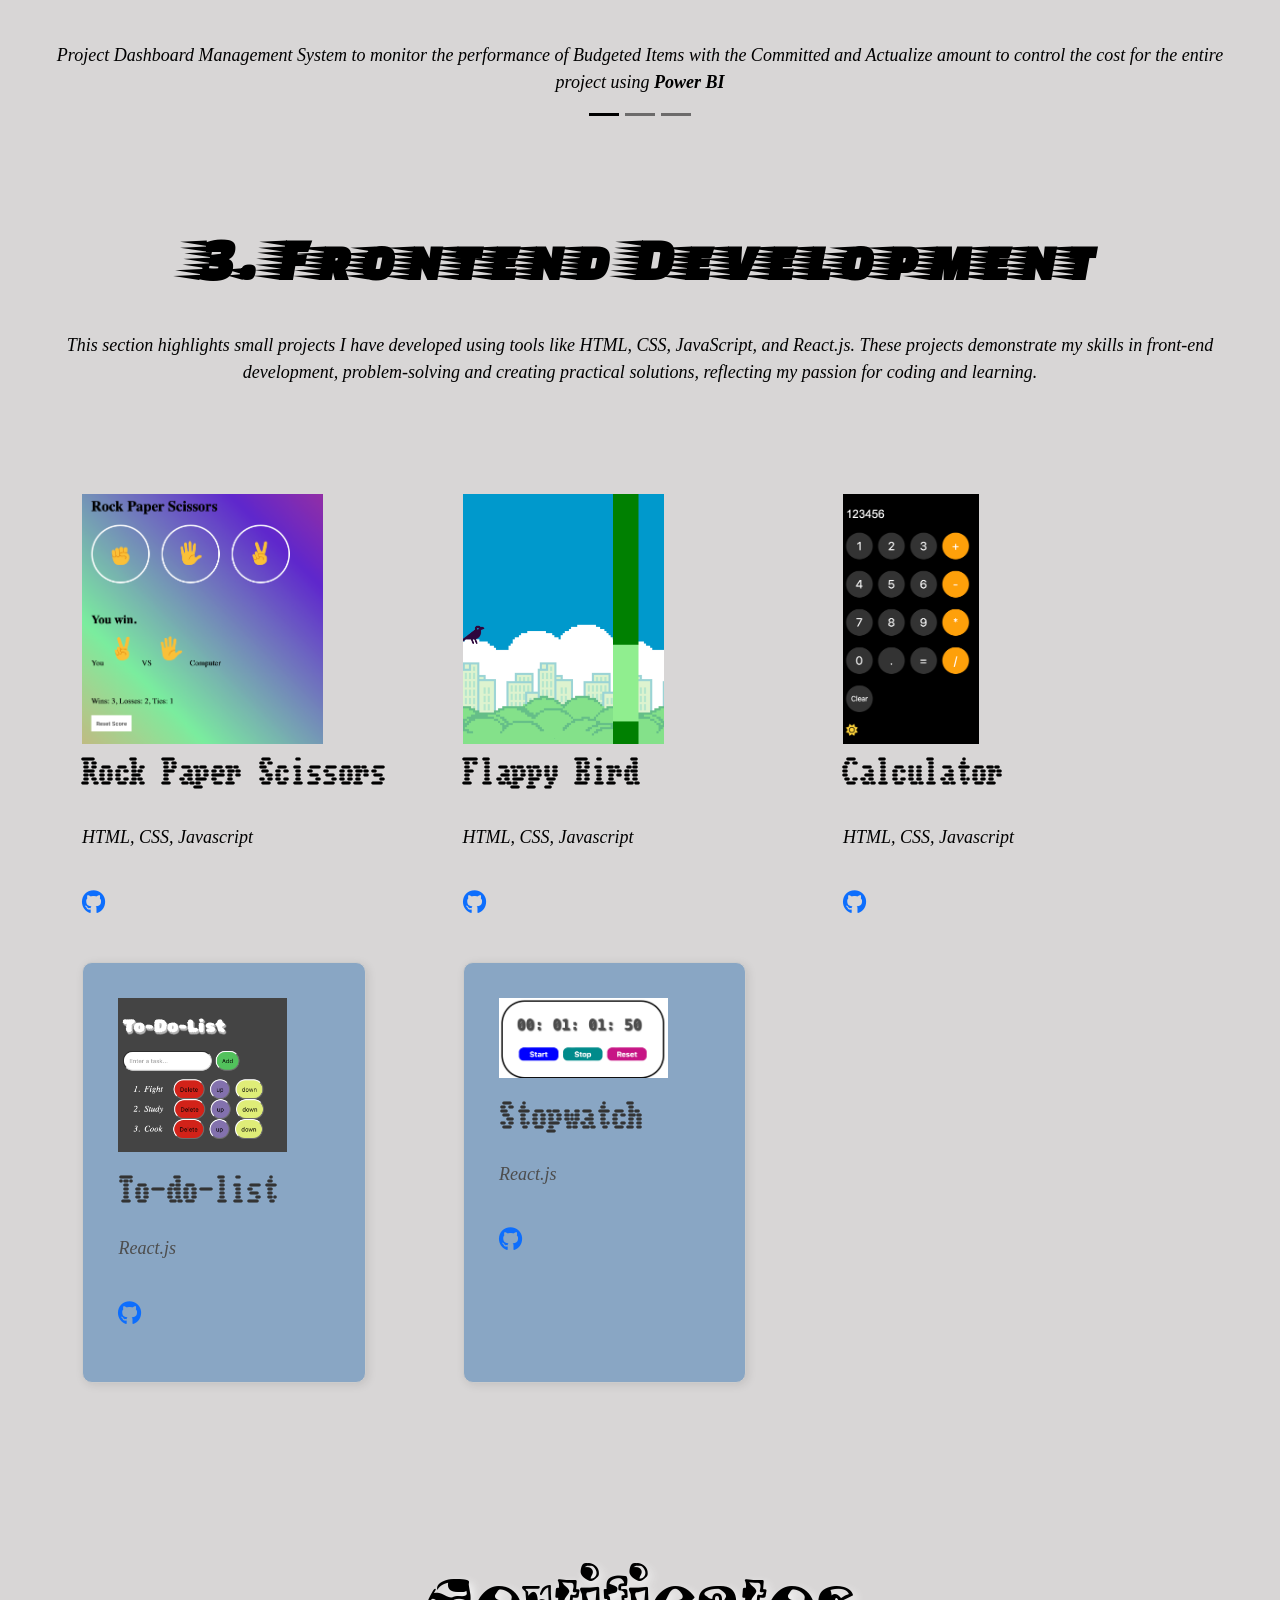
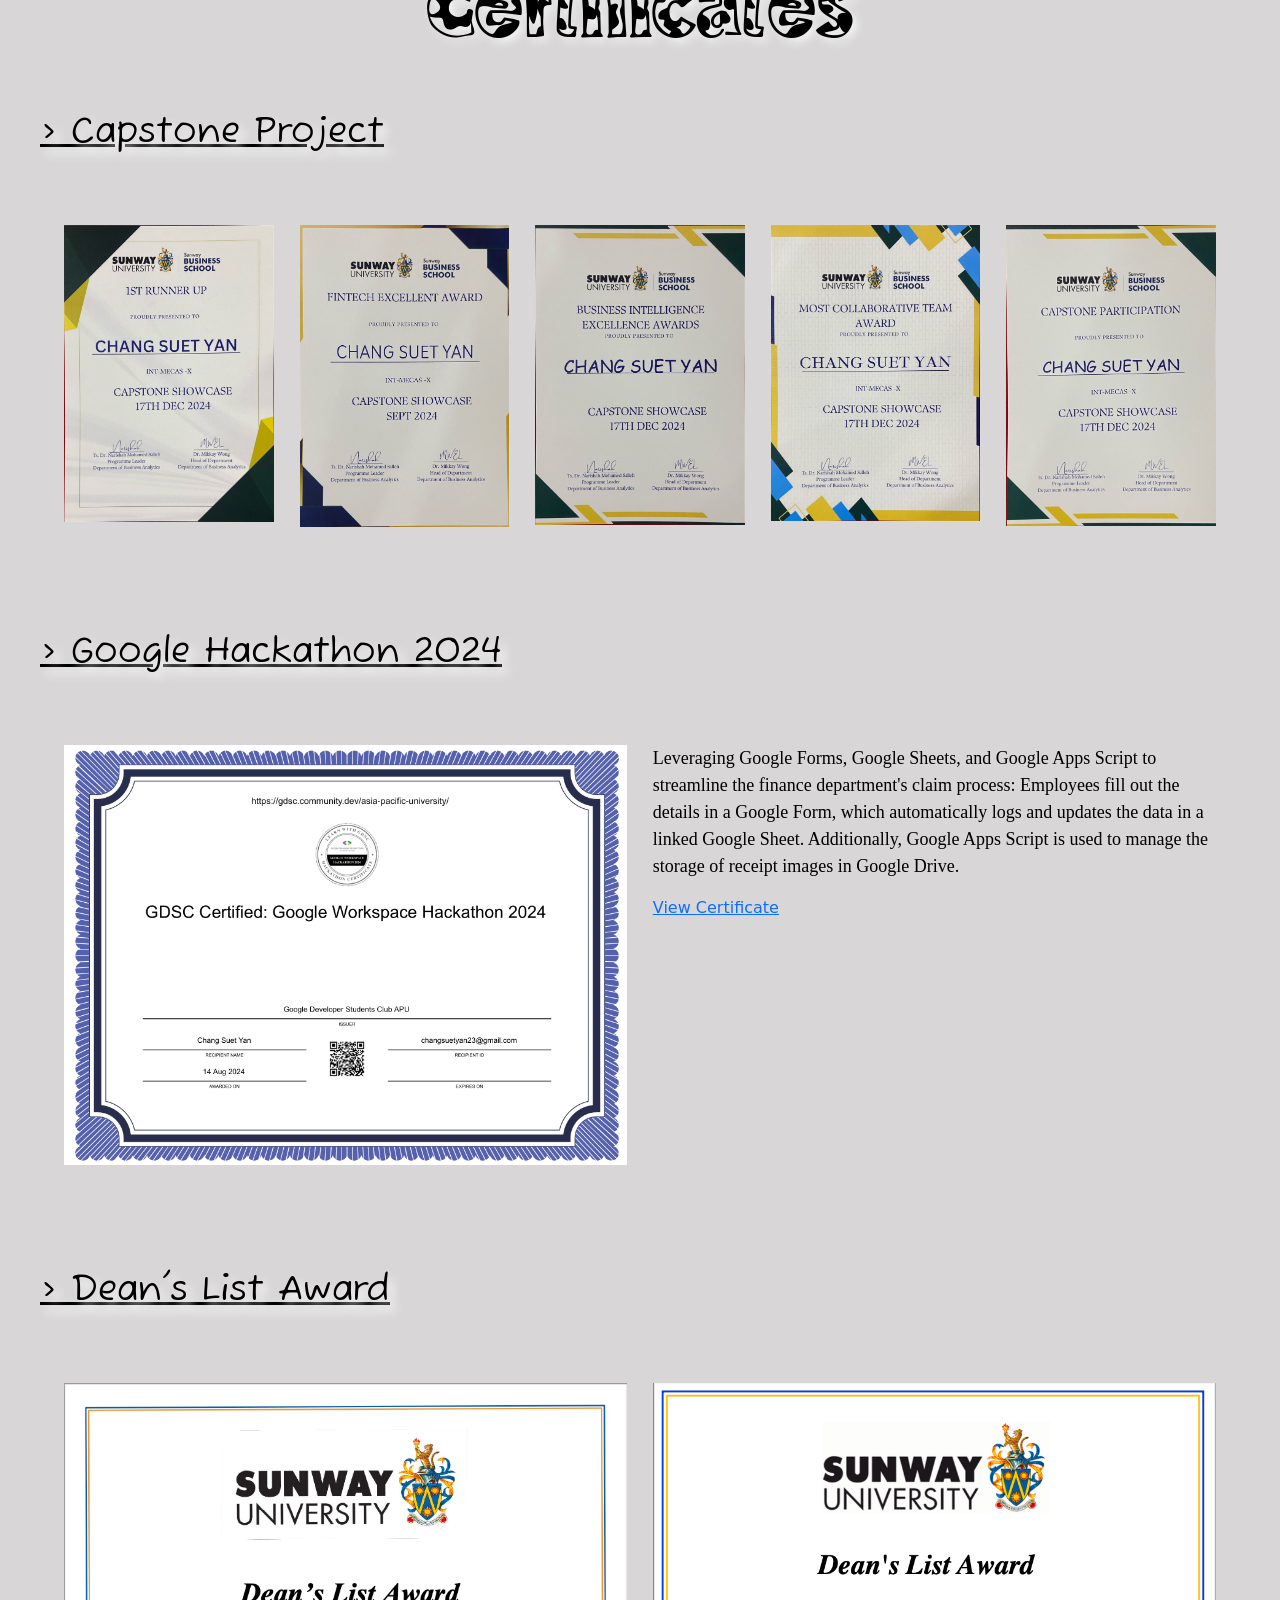
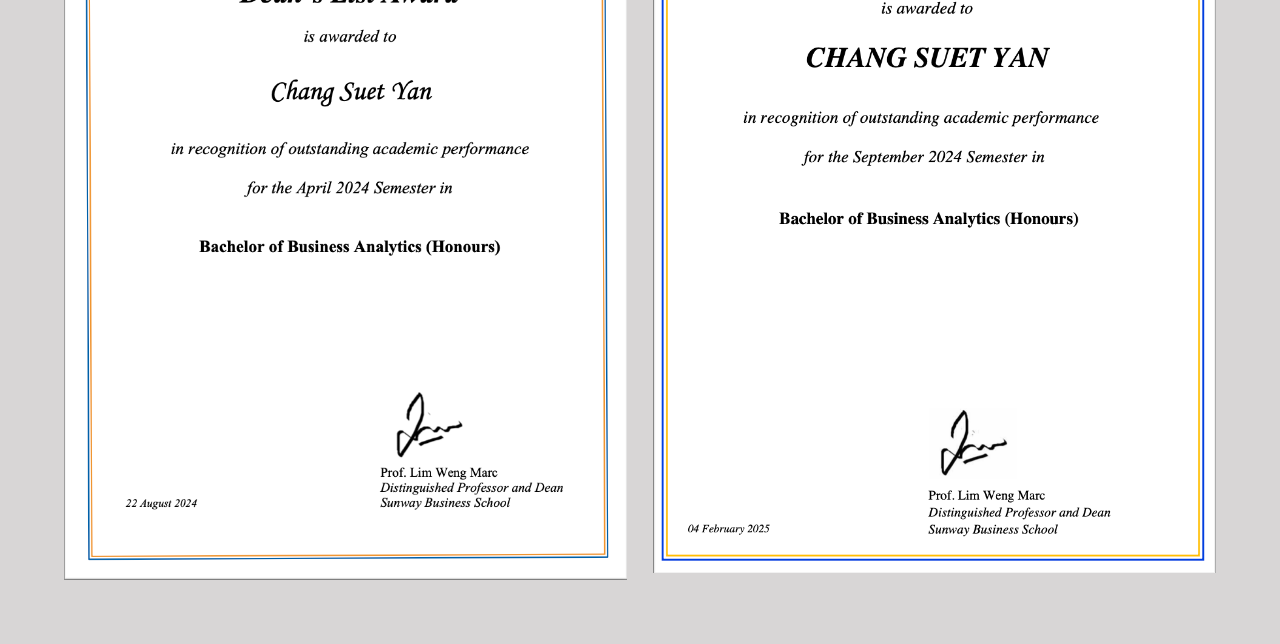
==== commit 9ed8f9c9: "Update index.html" ====
--- a/index.html
+++ b/index.html
@@ -532,10 +532,7 @@
           <h3 class="certification-name"><u>> Dean's List Award</u></h3>
           <div class="certification-image-container">
            <img src="image/DeanList1.png" alt="" class="certification-image">
-              <p>
-                Awarded for achieving a high GPA,
-                recognizing dedication and academic excellence.
-              </p>
+            <img src="image/DeanList2.png" alt="" class="certification-image">
             </div>
           </div>
         </div>
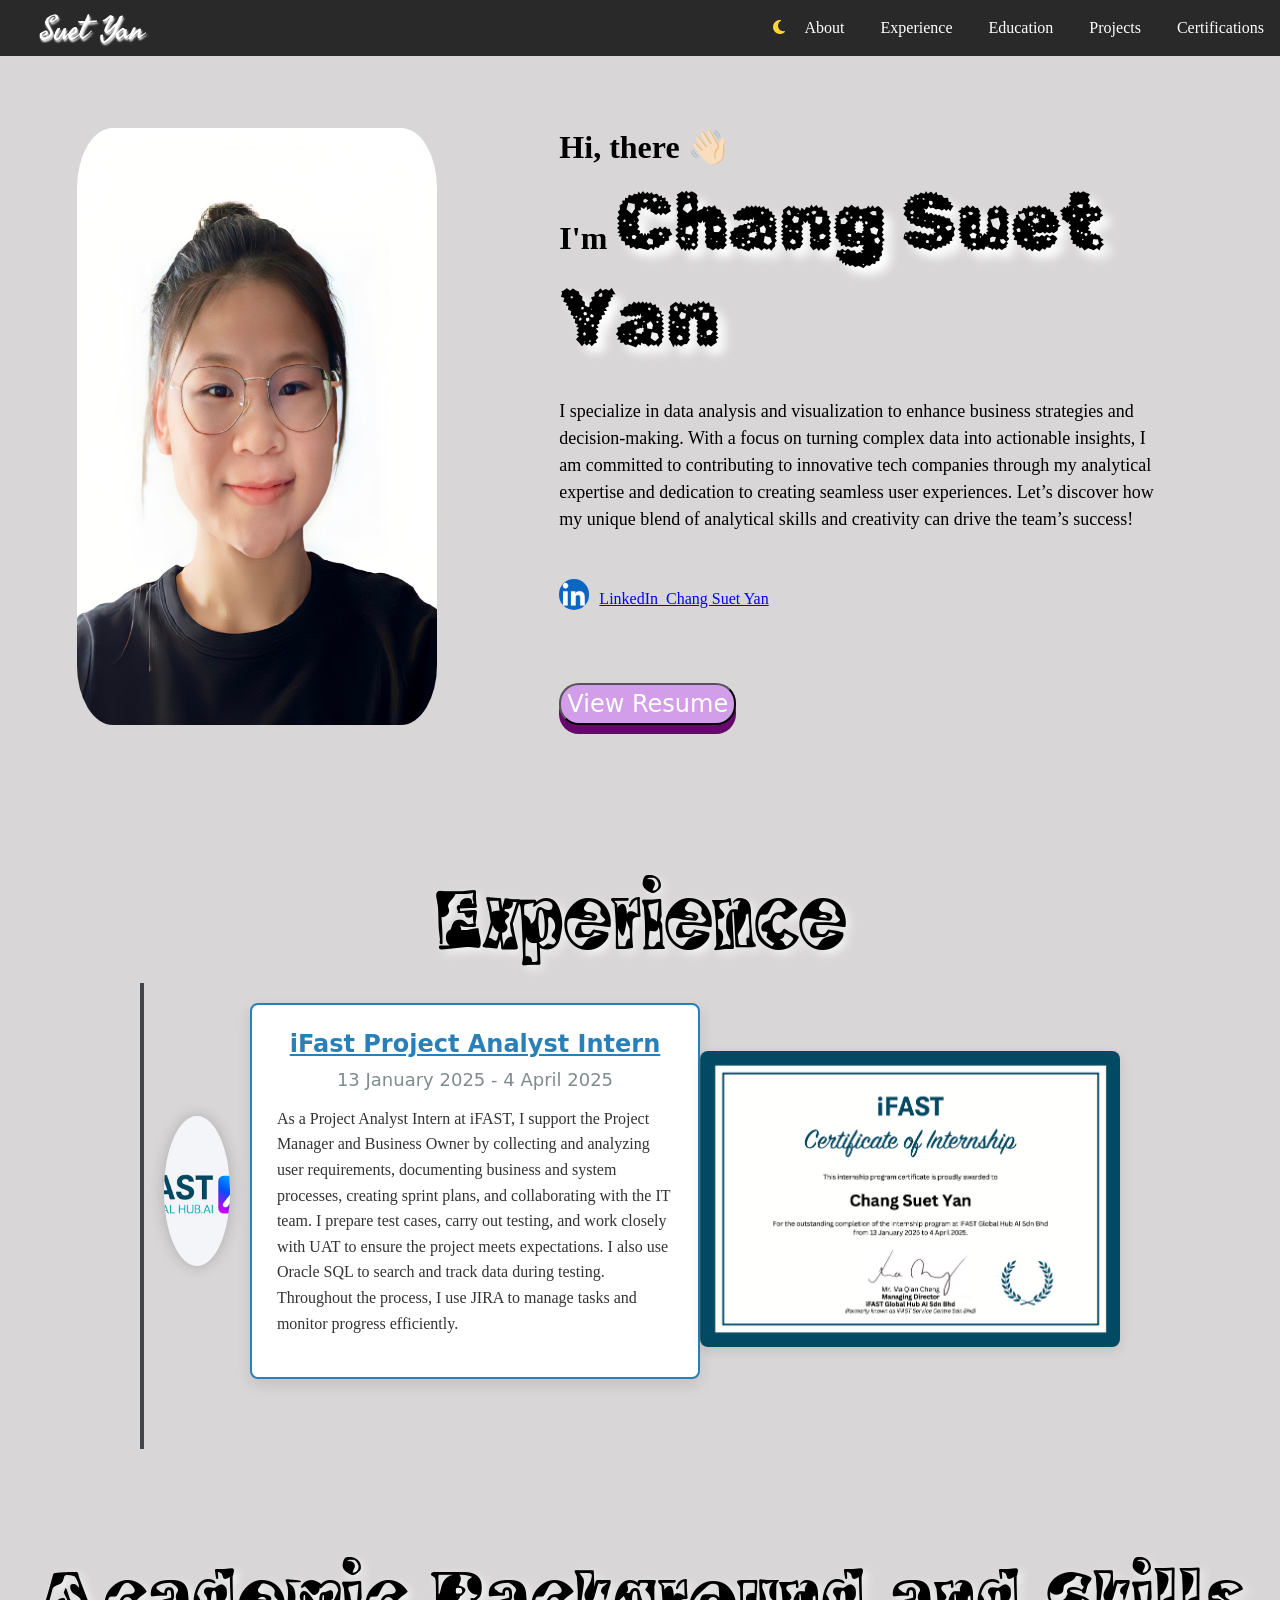
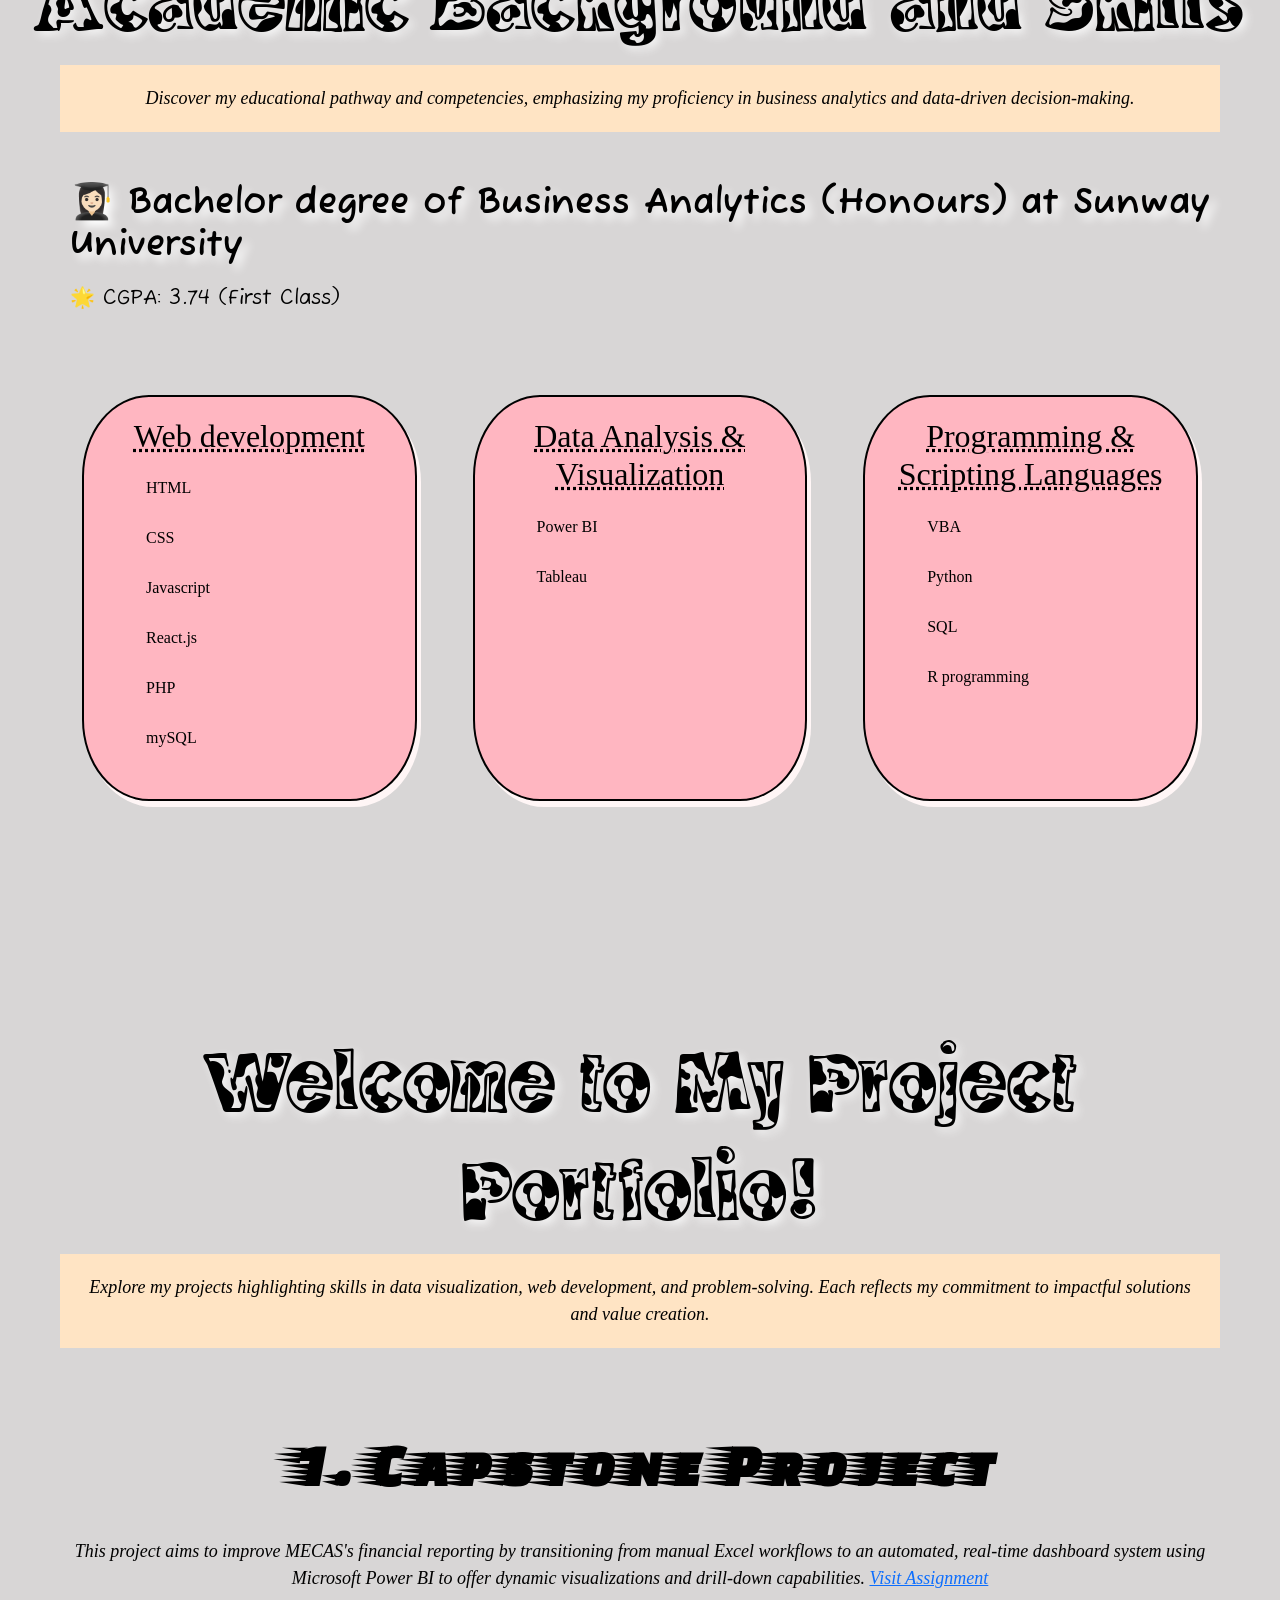
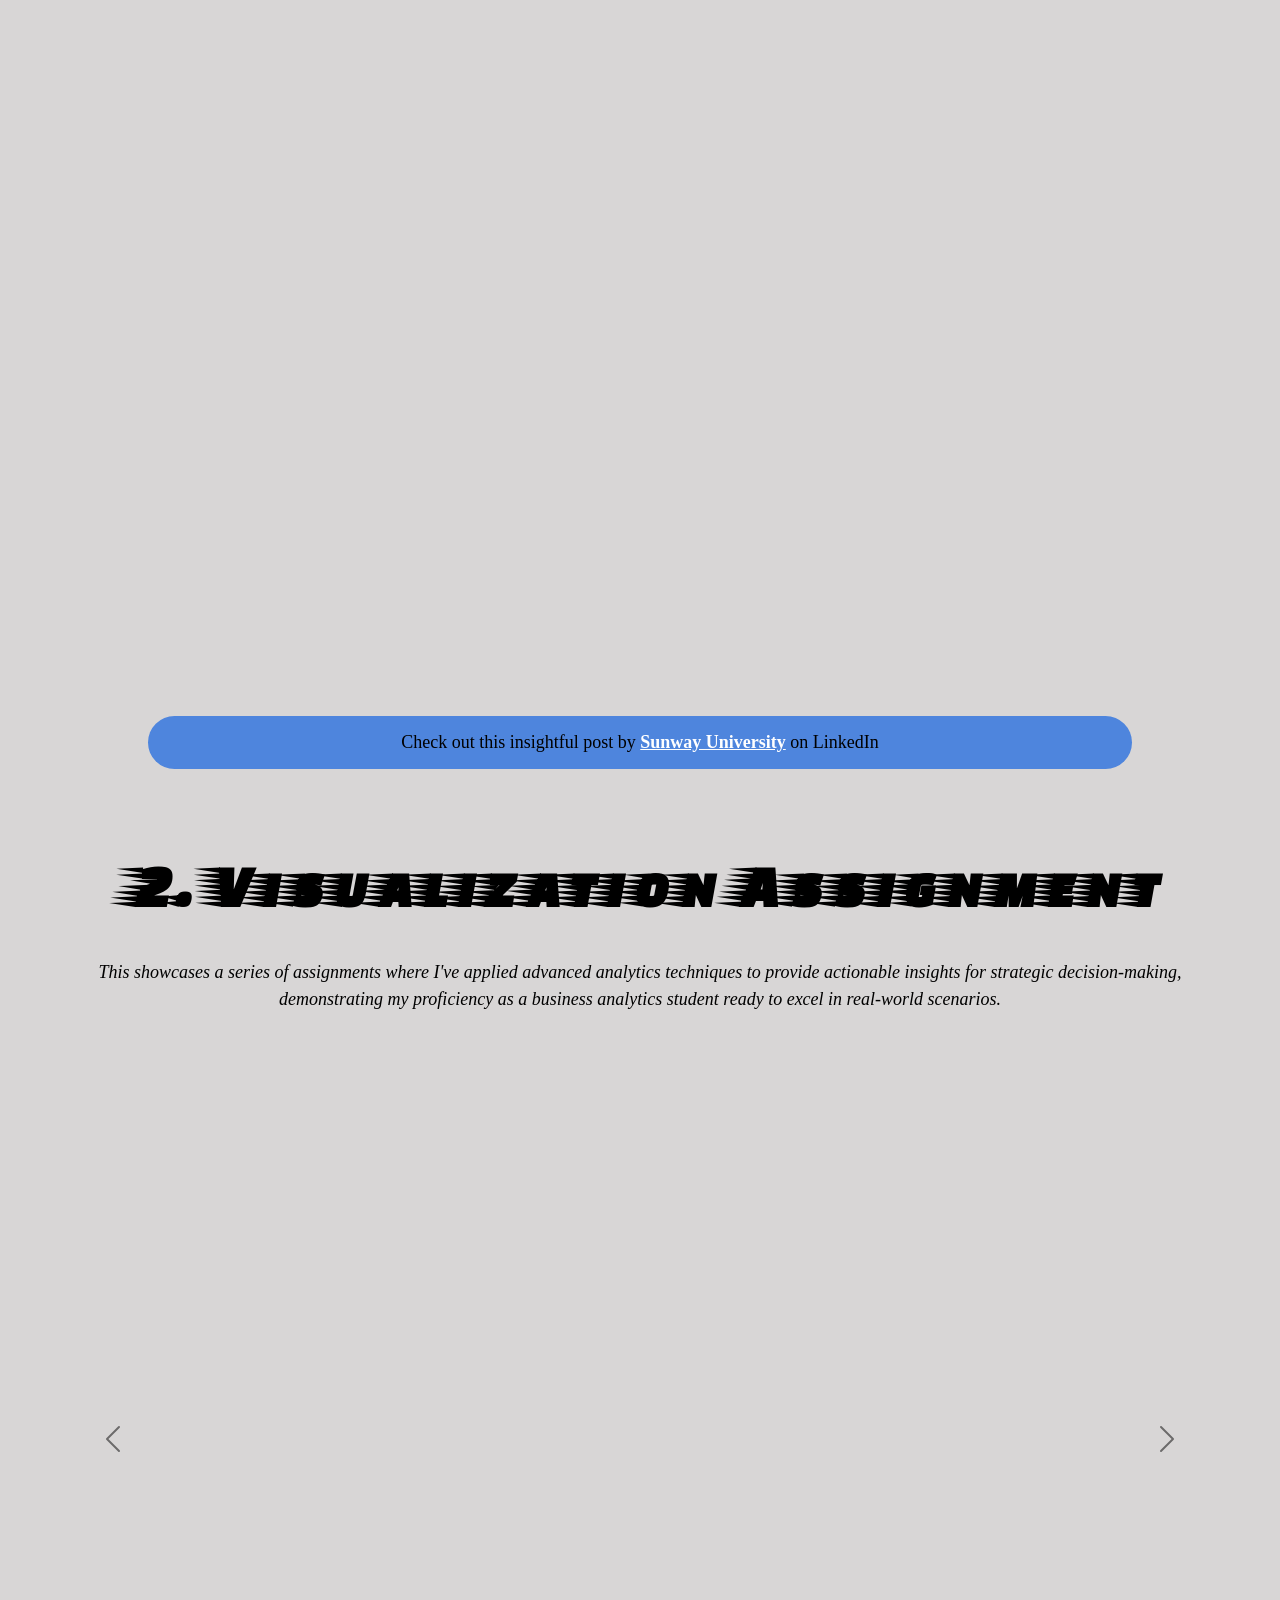
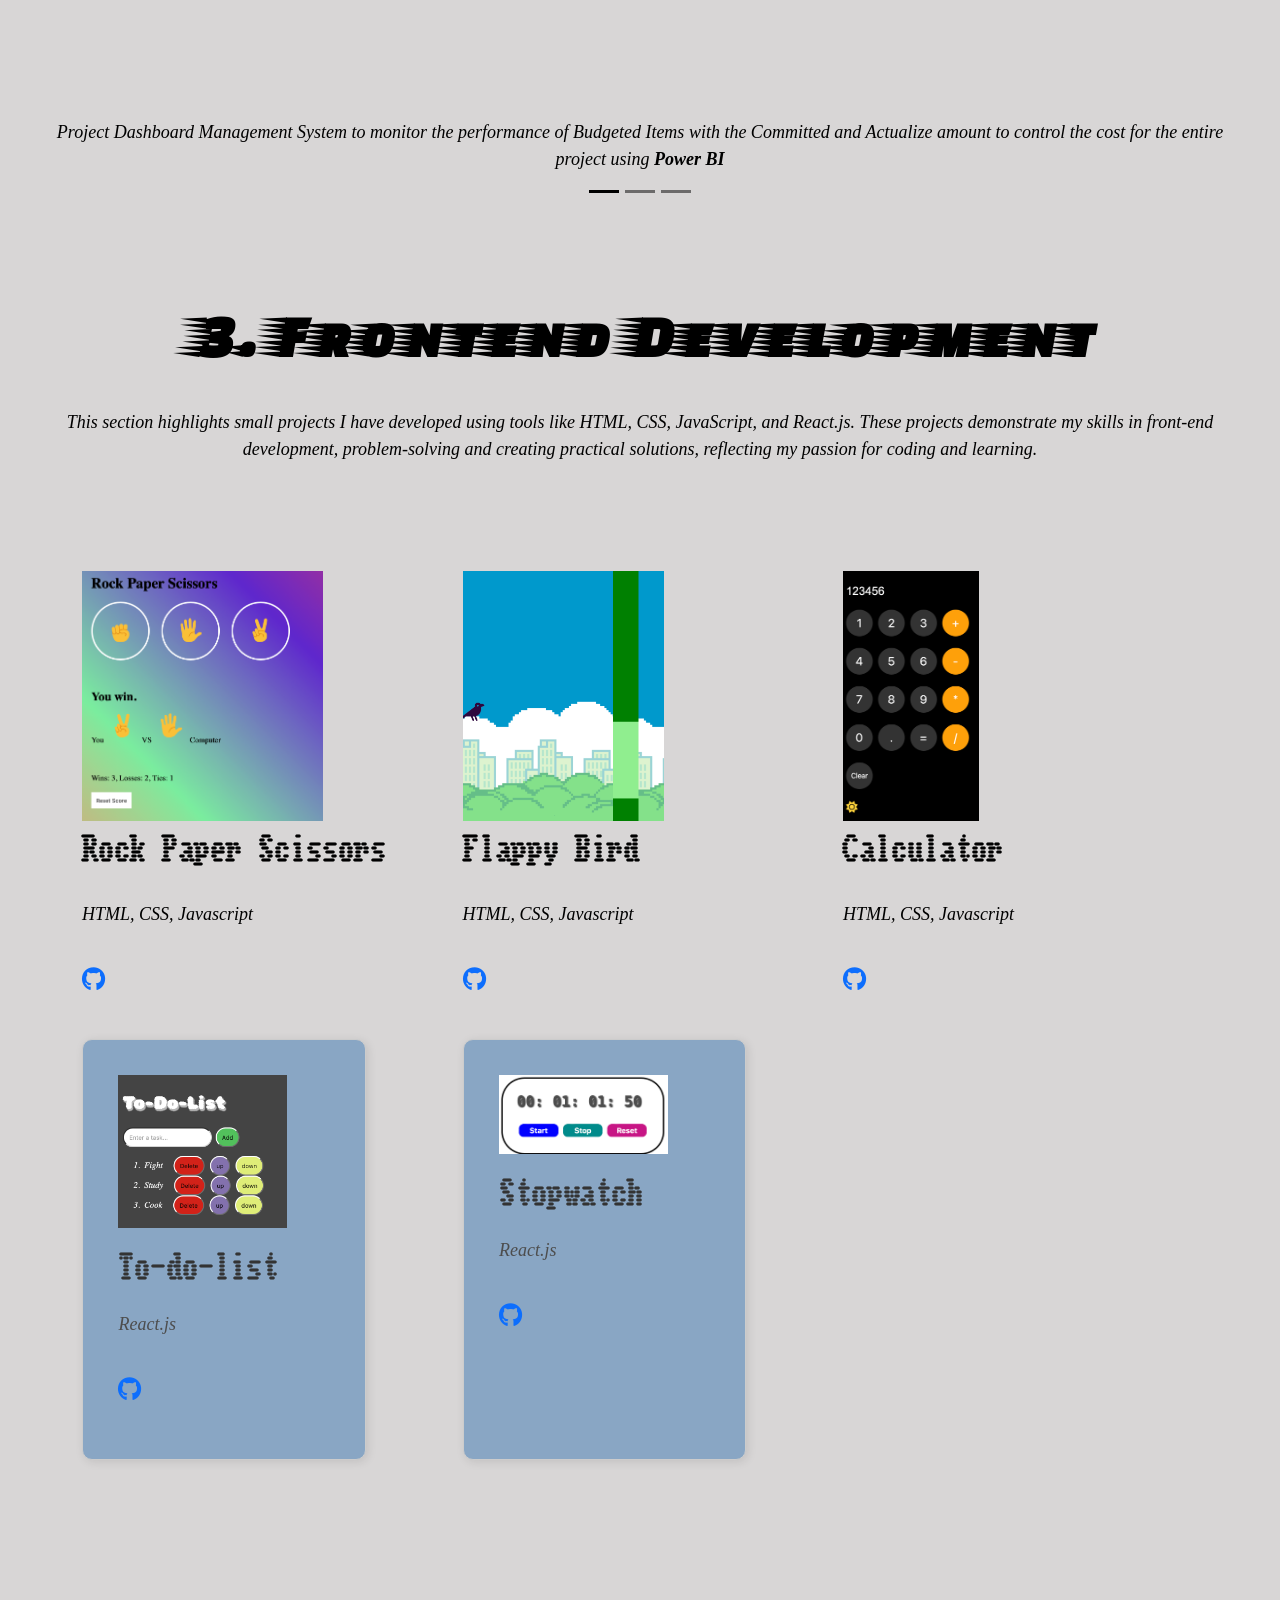
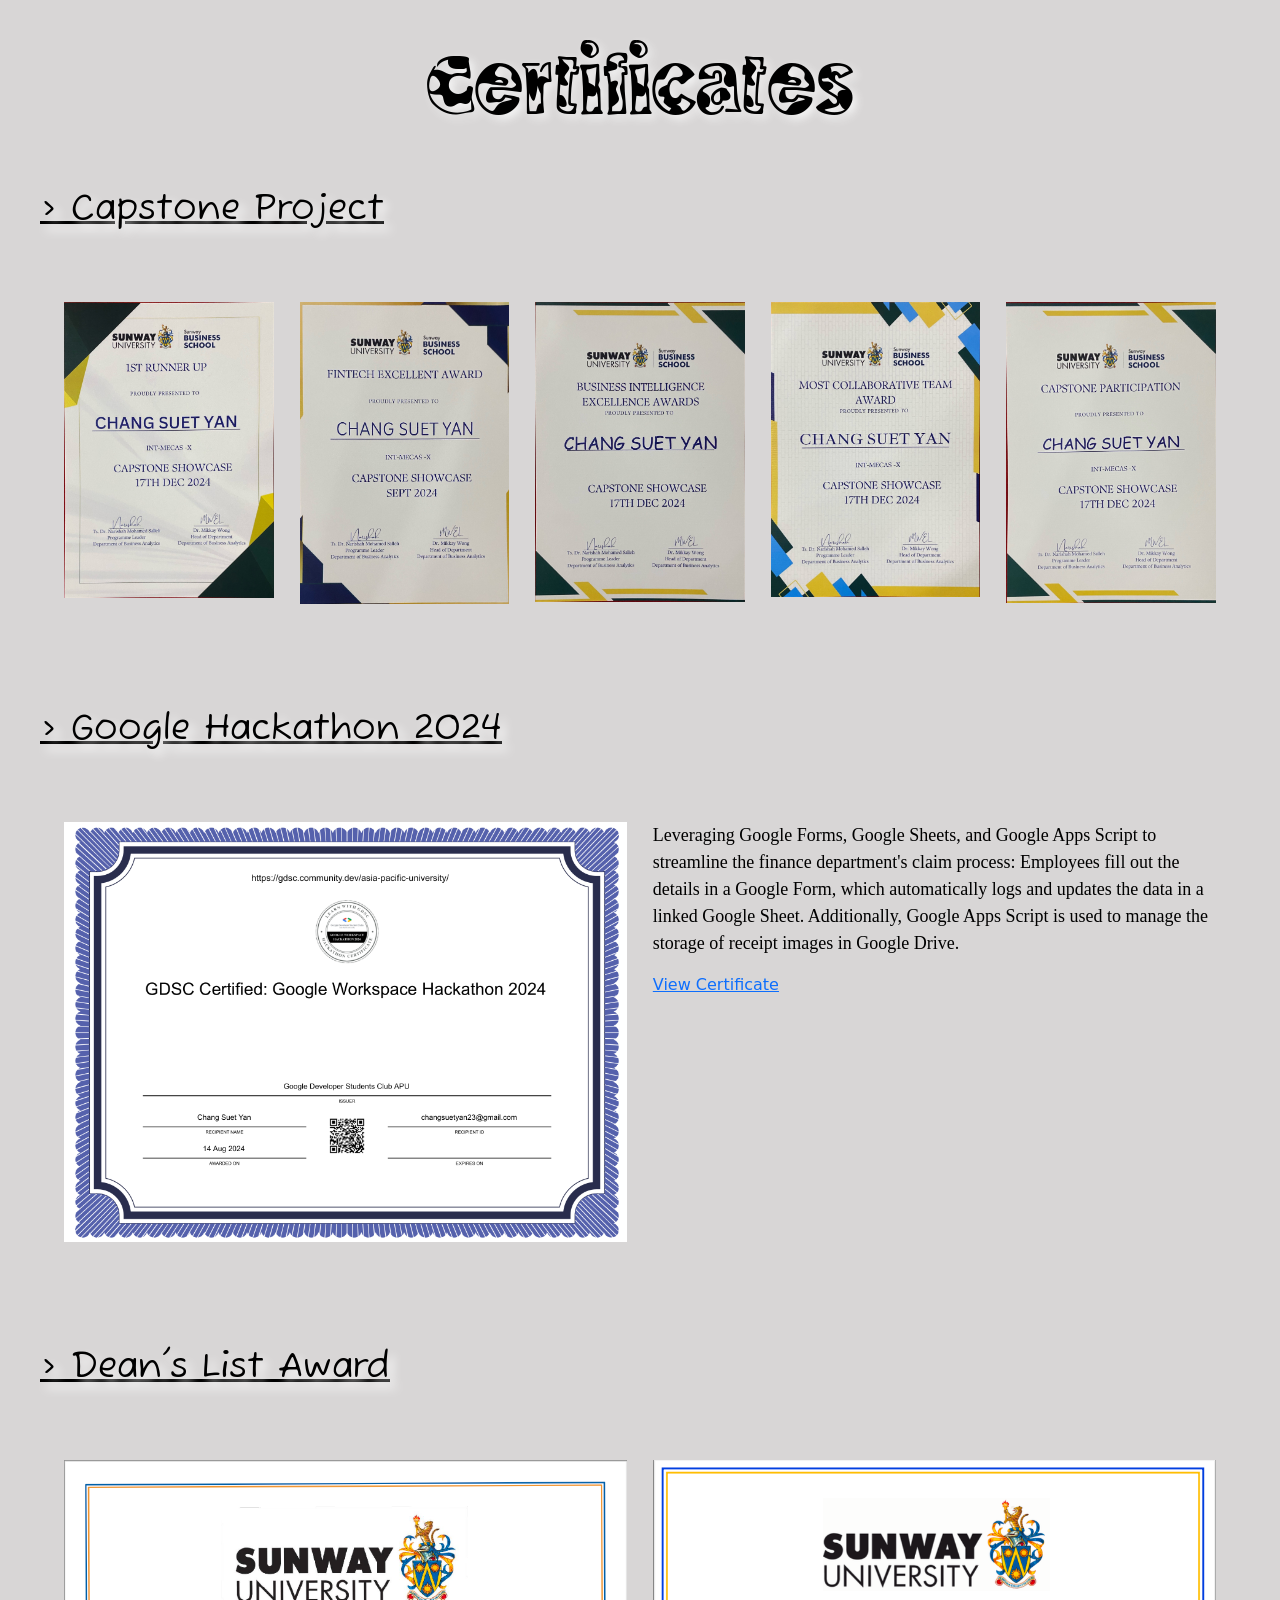
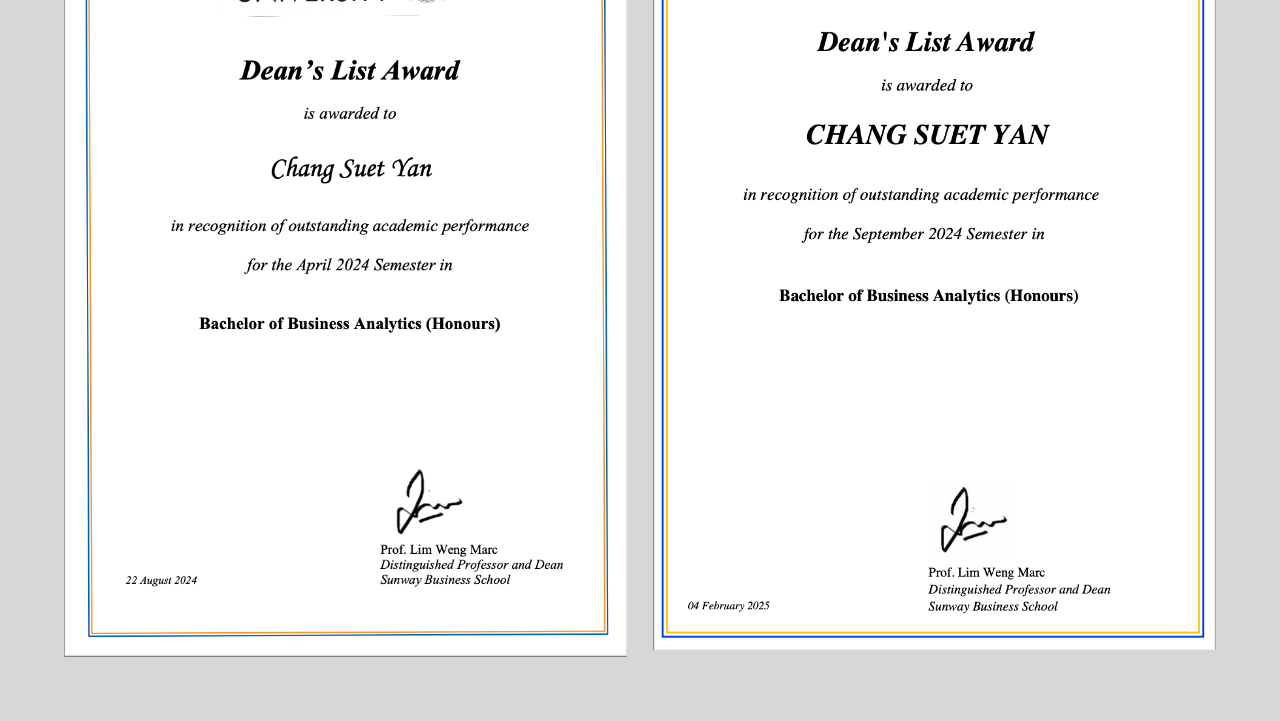
==== commit 734c2a5a: "Update index.html" ====
--- a/index.html
+++ b/index.html
@@ -138,6 +138,9 @@
               As a Project Analyst Intern at iFAST, I support the Project Manager and Business Owner by collecting and analyzing user requirements, documenting business and system processes, creating sprint plans, and collaborating with the IT team. I prepare test cases, carry out testing, and work closely with UAT to ensure the project meets expectations. I also use Oracle SQL to search and track data during testing. Throughout the process, I use JIRA to manage tasks and monitor progress efficiently.
             </p>
           </div>
+            <div class="ifast-cert">
+            <img src="image/iFASTinternship.png" frameborder="0" />
+          </div>
         </div>
       </div>
     </section>
--- a/Portfolio.css
+++ b/Portfolio.css
@@ -421,6 +421,21 @@
     text-align: left;
 }
 
+.ifast-cert {
+    margin-top: 1rem;
+    width: 100%;
+    max-width: 800px;
+    height: auto;
+    text-align: center;
+  }
+  
+  .ifast-cert img {
+    width: 100%;
+    height: auto;
+    border-radius: 8px;
+    box-shadow: 0 4px 12px rgba(0, 0, 0, 0.1);
+  }
+
 @keyframes fadeIn {
     from { opacity: 0; }
     to { opacity: 1; }
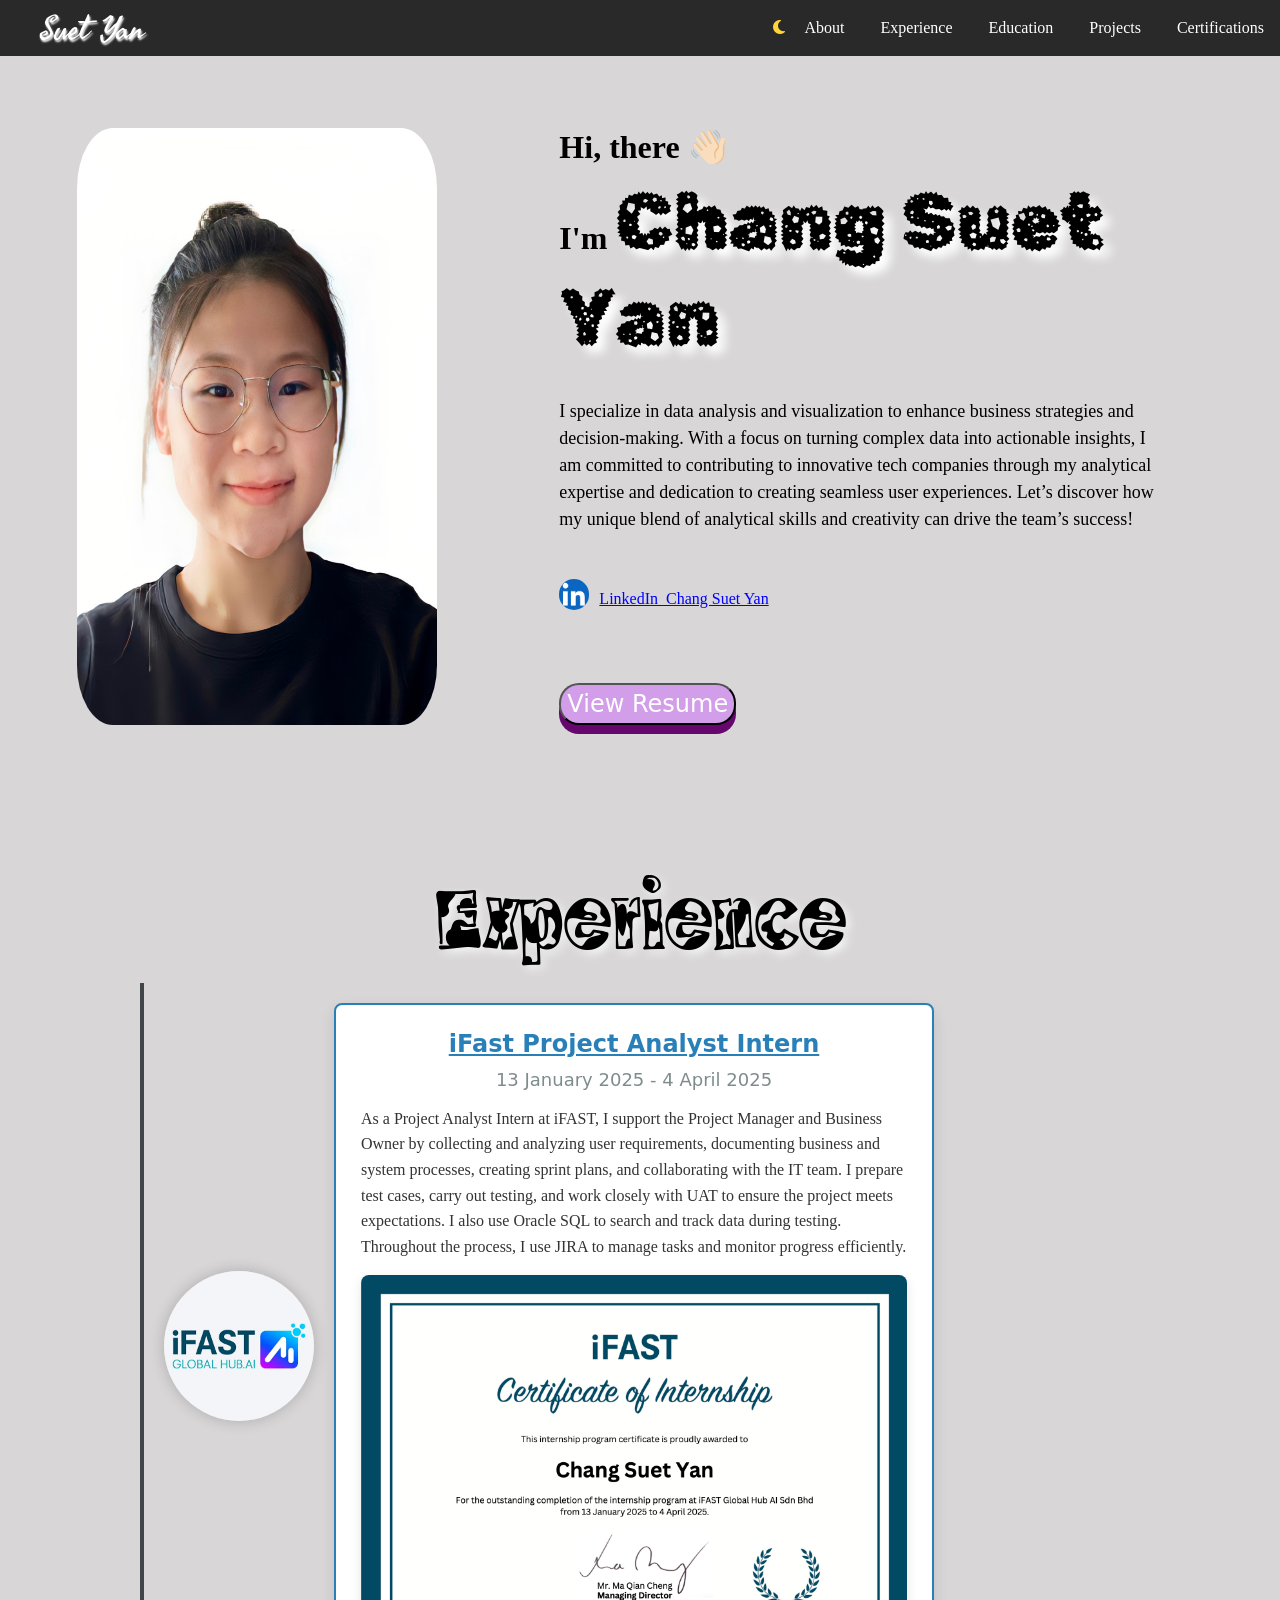
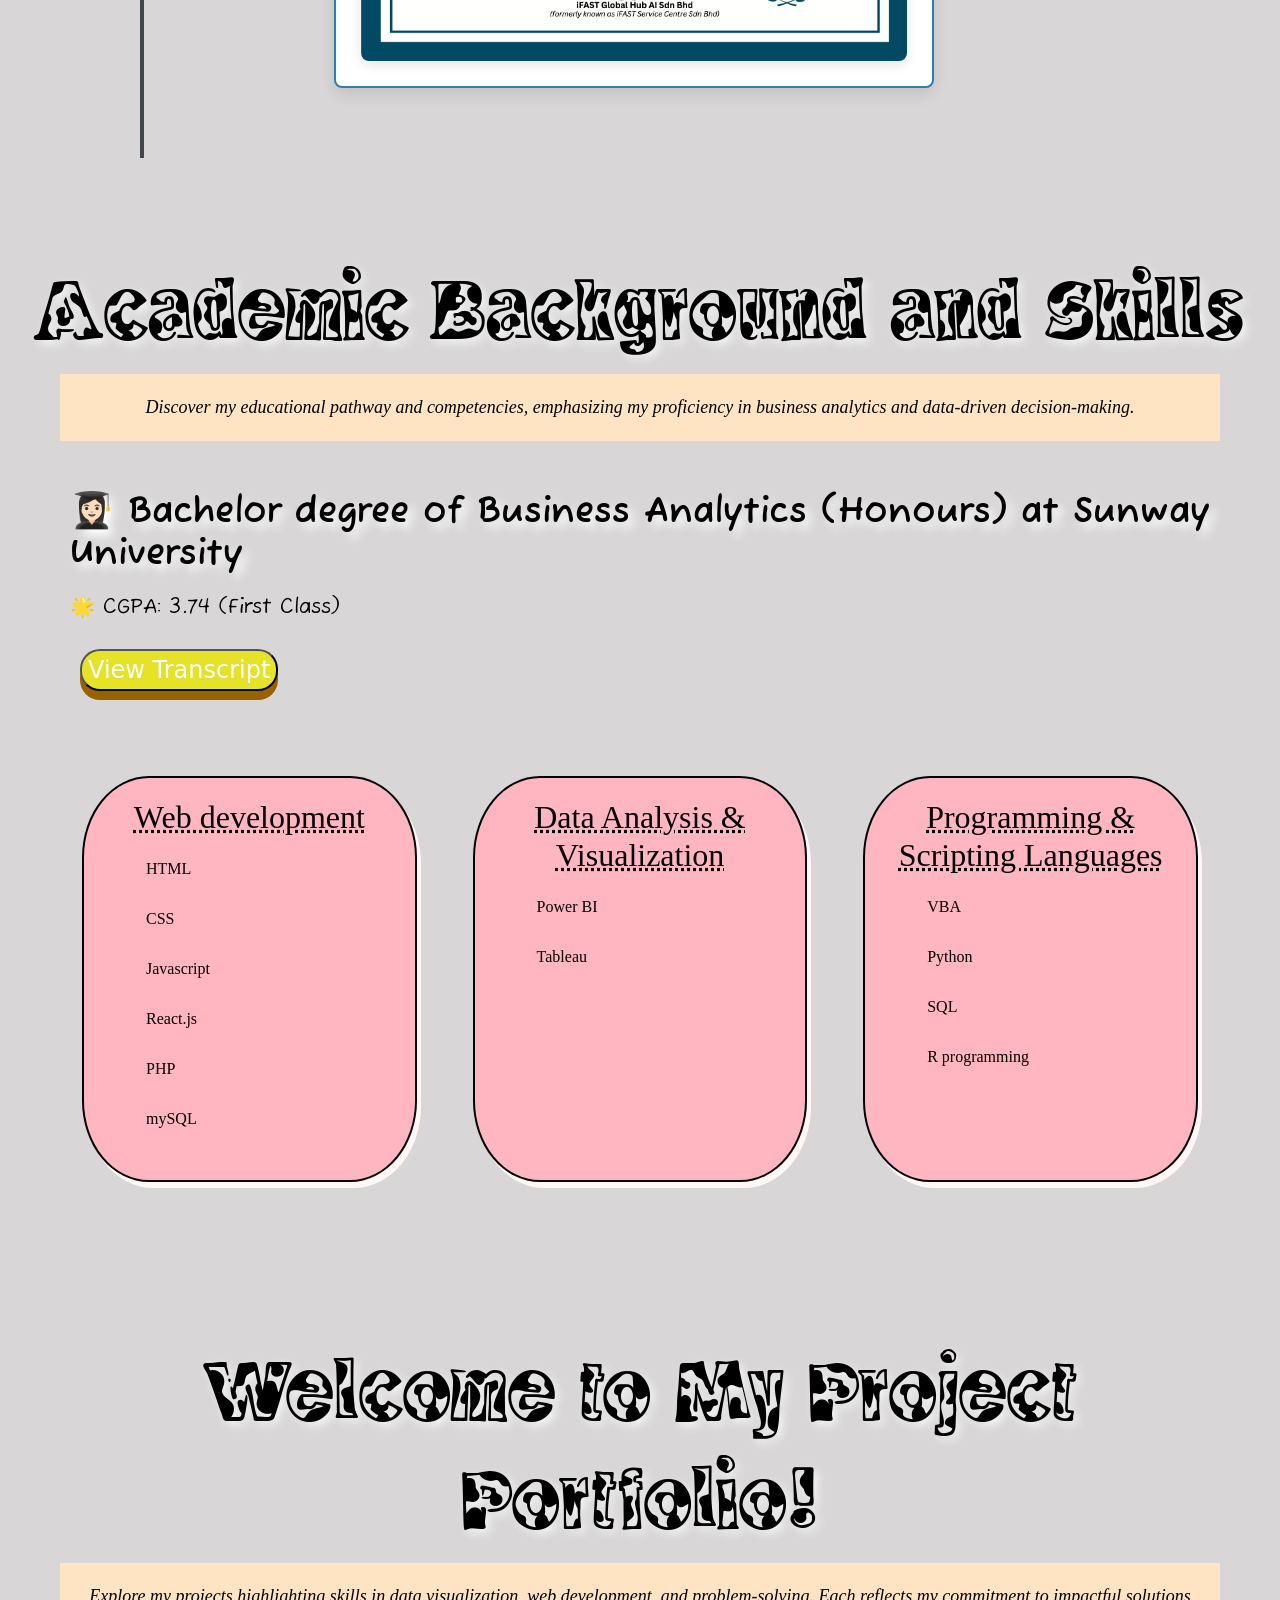
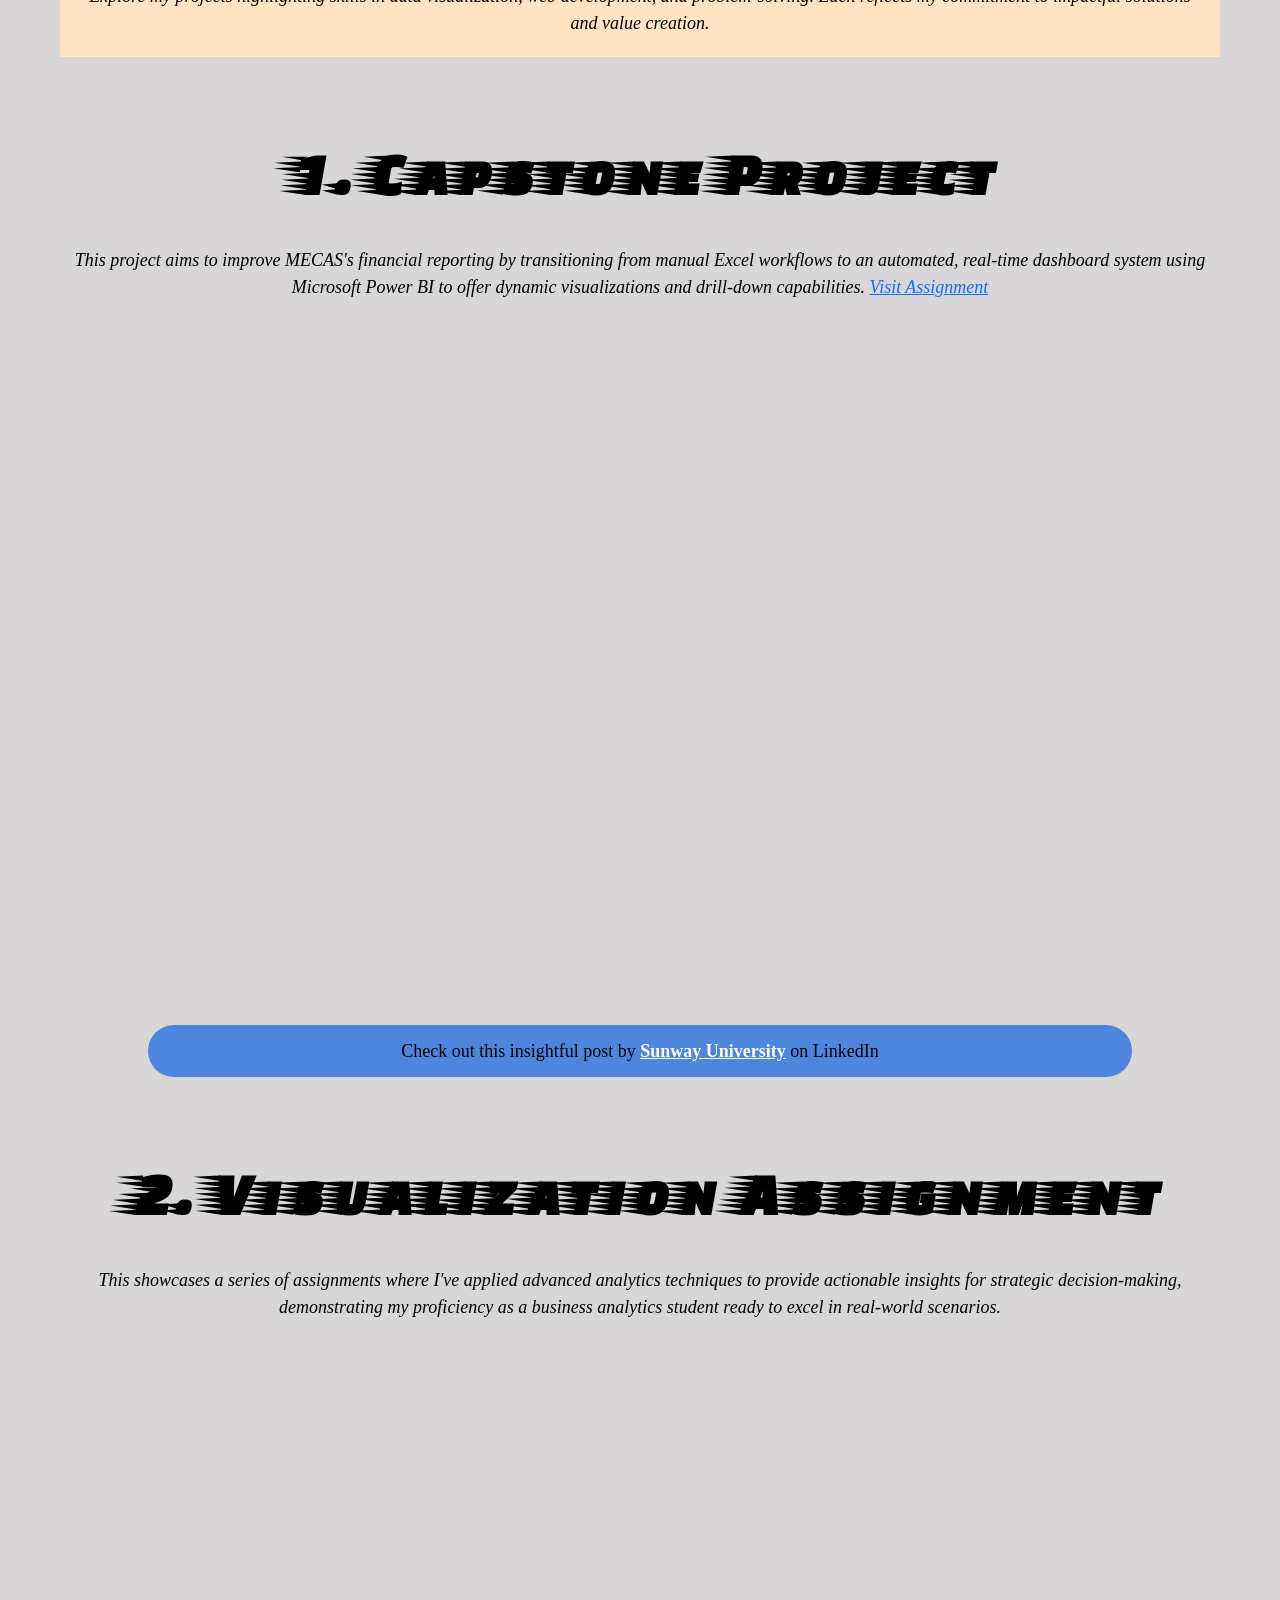
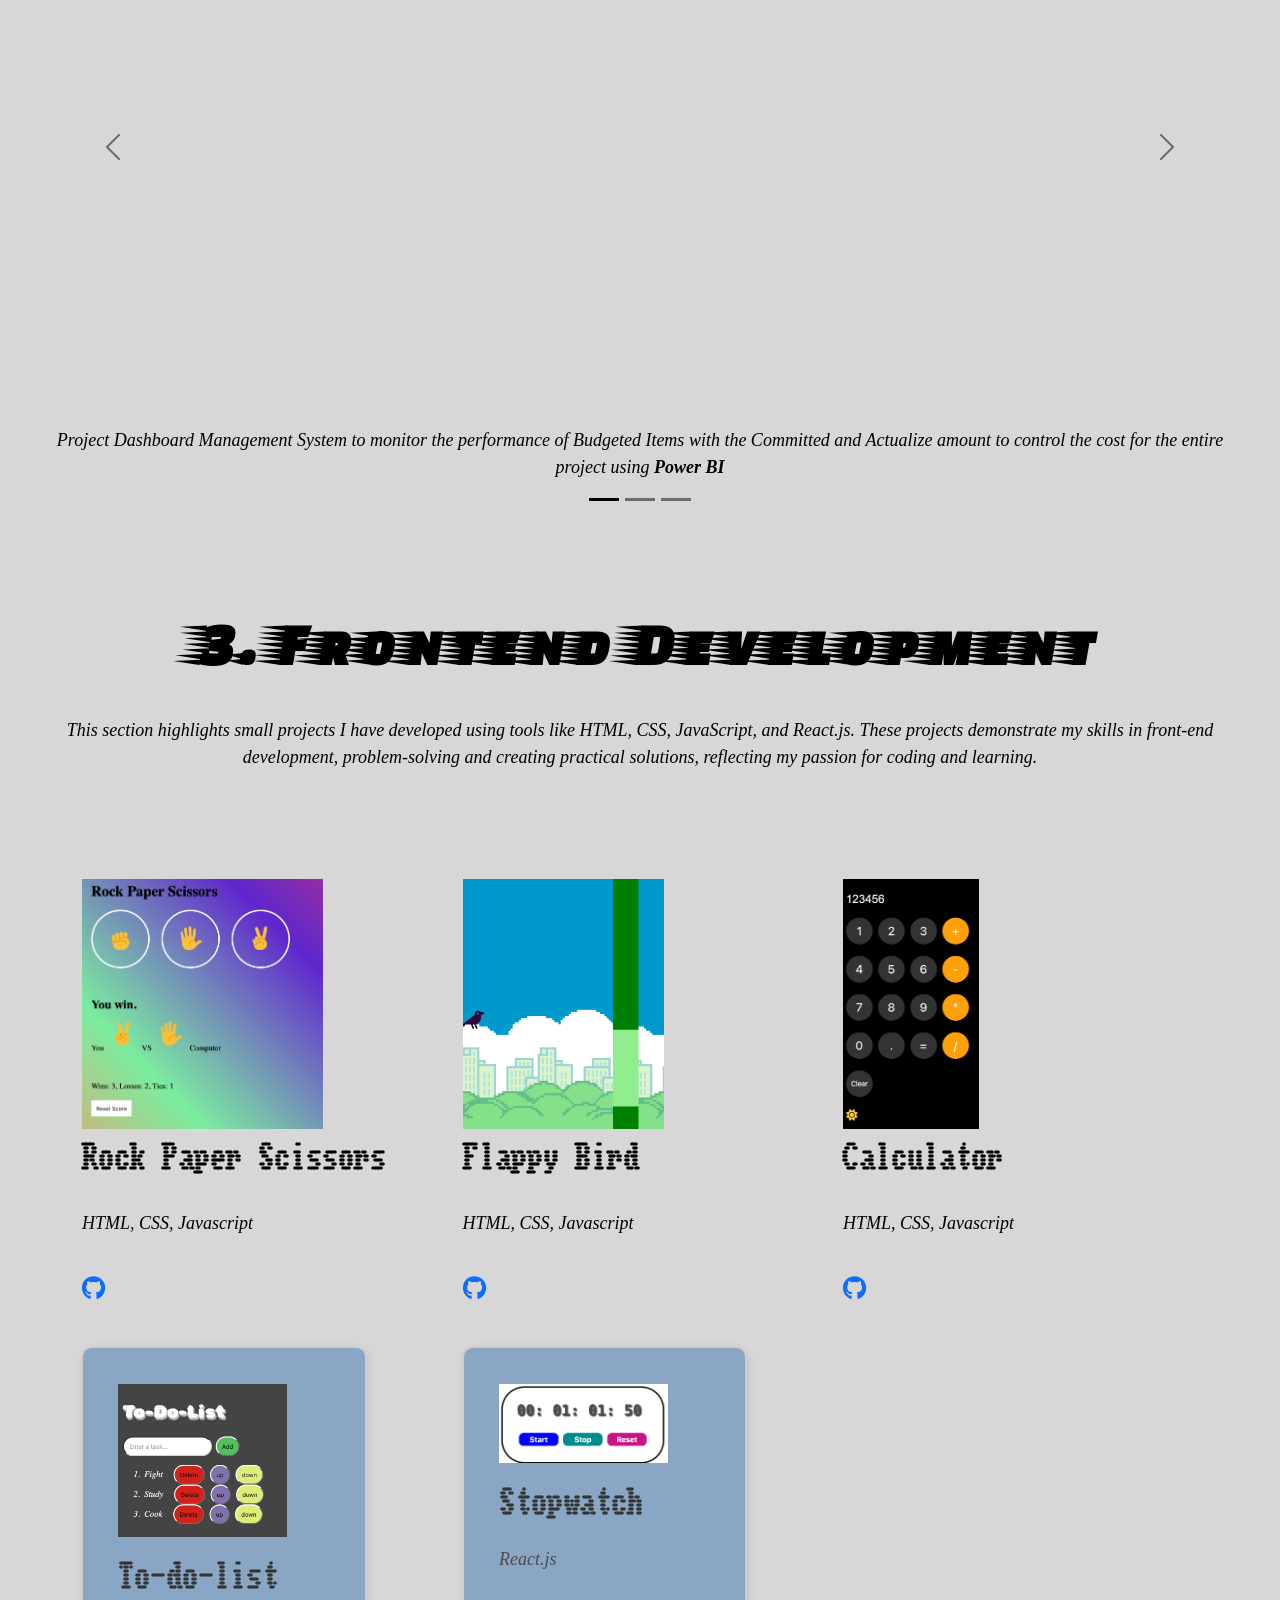
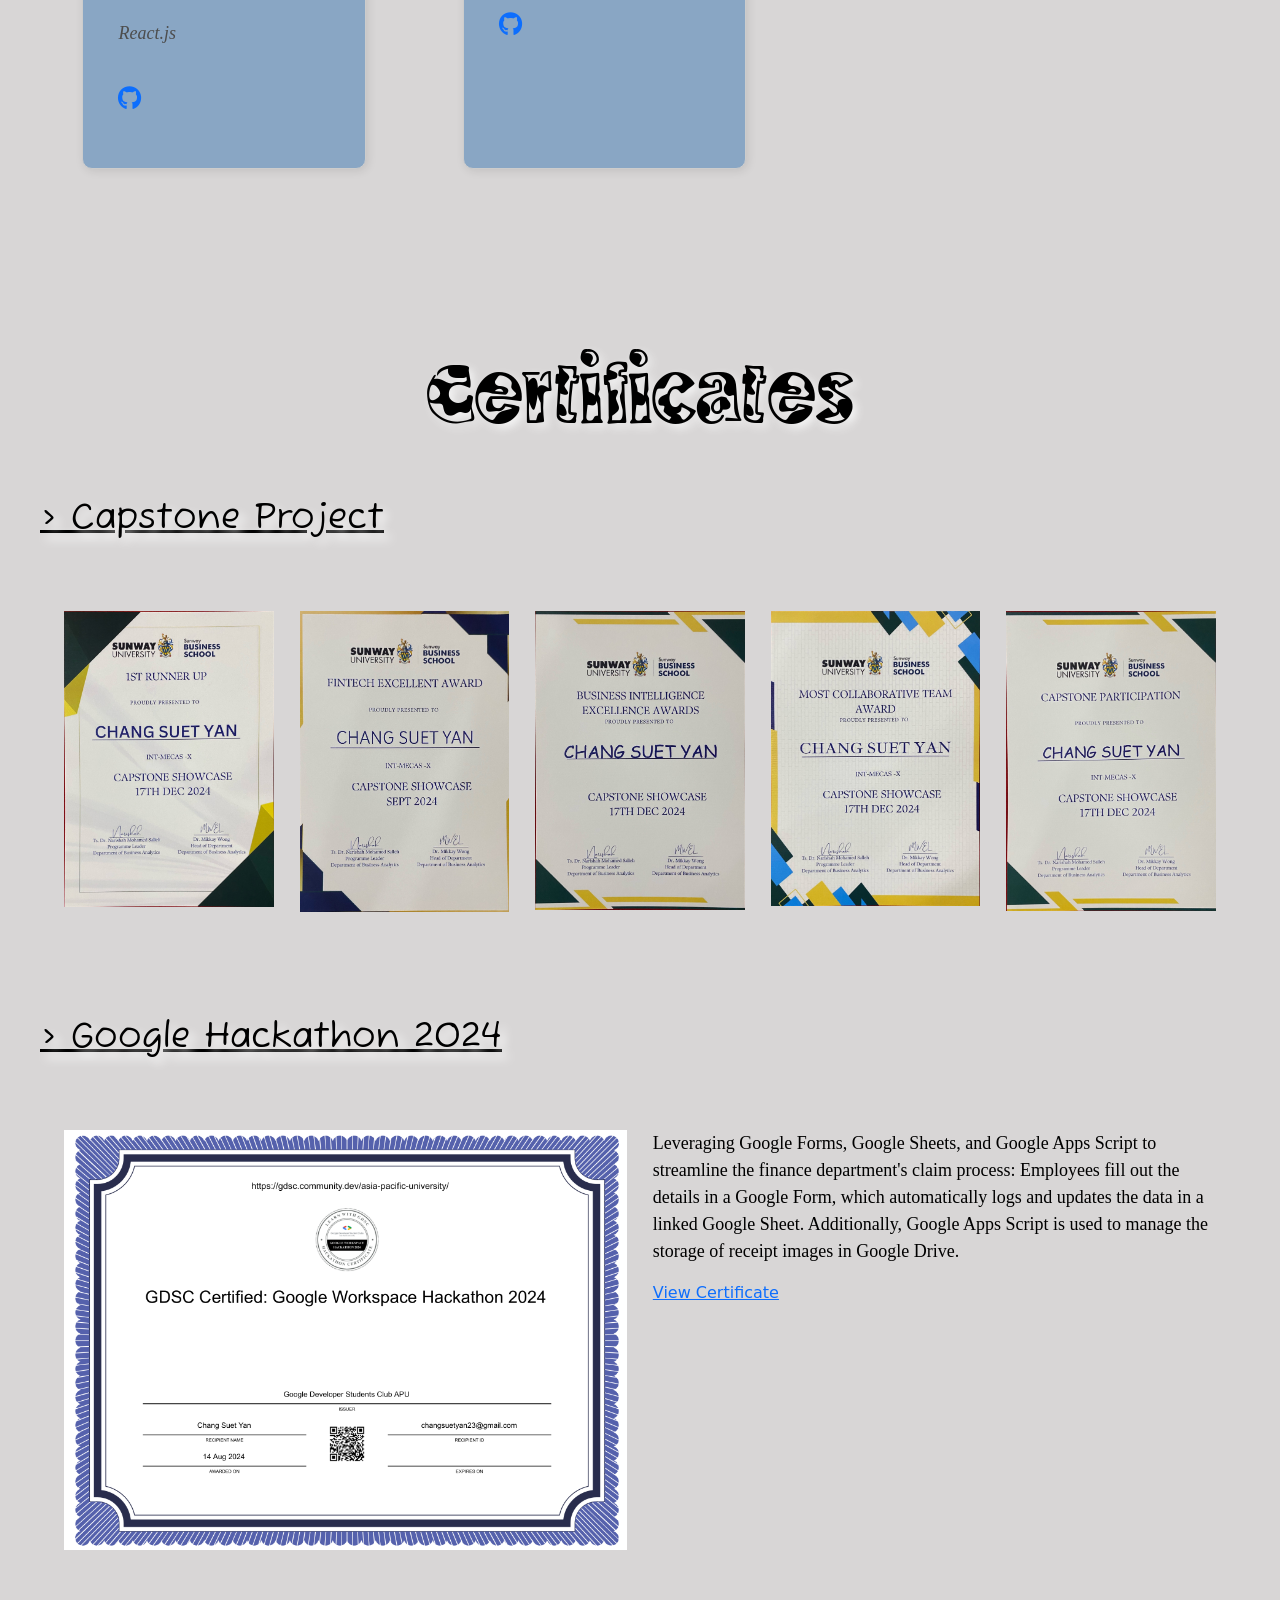
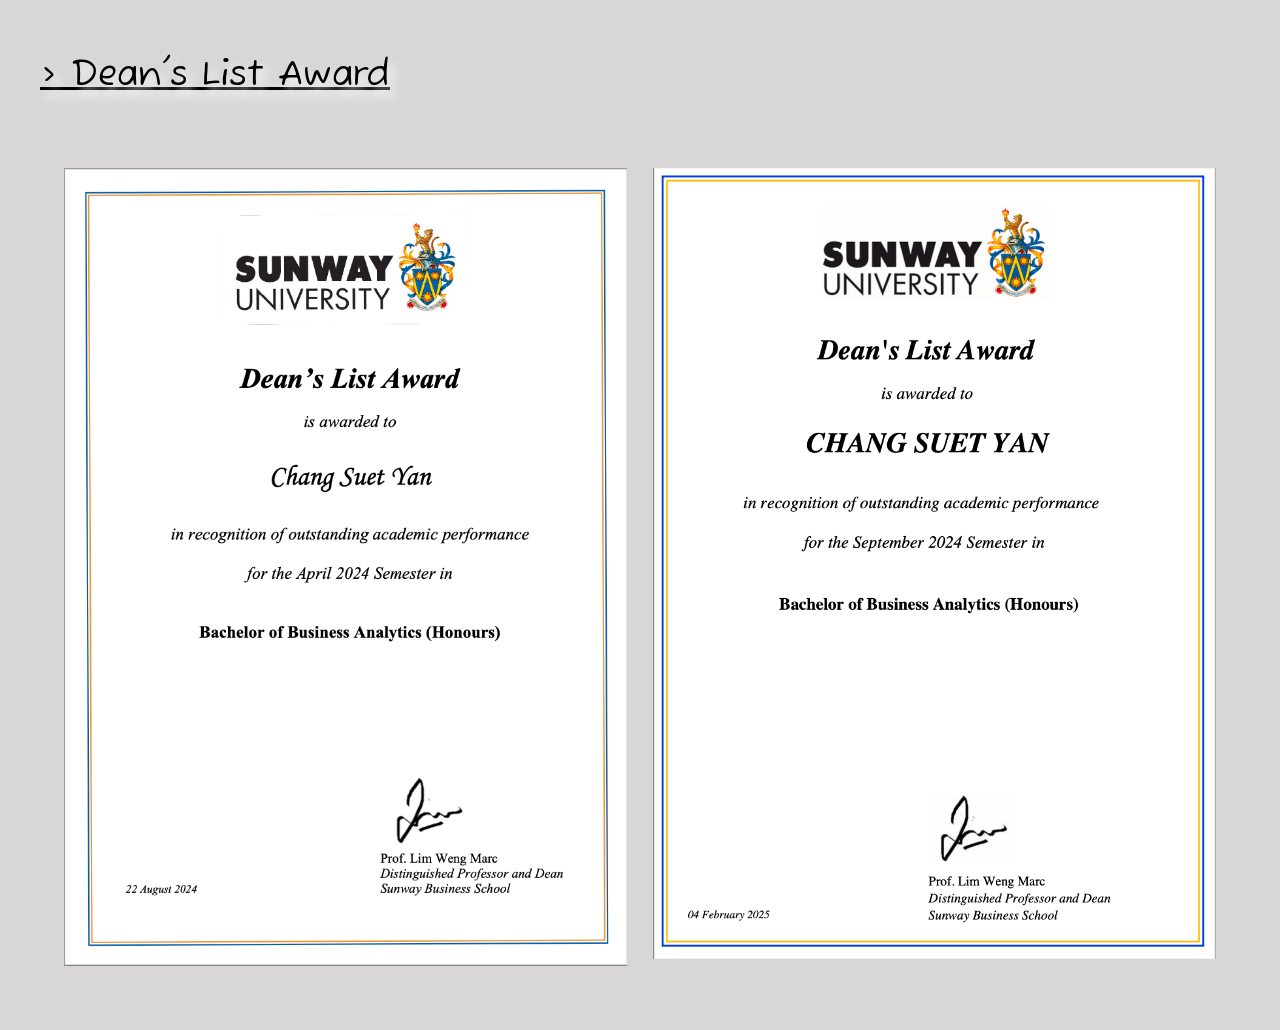
==== commit 7543a7cf: "Update index.html" ====
--- a/index.html
+++ b/index.html
@@ -137,9 +137,9 @@
             <p>
               As a Project Analyst Intern at iFAST, I support the Project Manager and Business Owner by collecting and analyzing user requirements, documenting business and system processes, creating sprint plans, and collaborating with the IT team. I prepare test cases, carry out testing, and work closely with UAT to ensure the project meets expectations. I also use Oracle SQL to search and track data during testing. Throughout the process, I use JIRA to manage tasks and monitor progress efficiently.
             </p>
-          </div>
             <div class="ifast-cert">
             <img src="image/iFASTinternship.png" frameborder="0" />
+          </div>
           </div>
         </div>
       </div>
@@ -164,7 +164,11 @@
           </h1>
           <p class="cgpa">🌟 CGPA: 3.74 (First Class)</p>
         </div>
-      
+        <div>
+          <button class="ebutton" onclick="openPDF('transcript.pdf')">
+            View Transcript
+          </button>
+        </div>
       </div>
 
       <div class="skills-container hidden">
@@ -535,7 +539,7 @@
           <h3 class="certification-name"><u>> Dean's List Award</u></h3>
           <div class="certification-image-container">
            <img src="image/DeanList1.png" alt="" class="certification-image">
-            <img src="image/DeanList2.png" alt="" class="certification-image">
+           <img src="image/DeanList2.png" alt="" class="certification-image">
             </div>
           </div>
         </div>
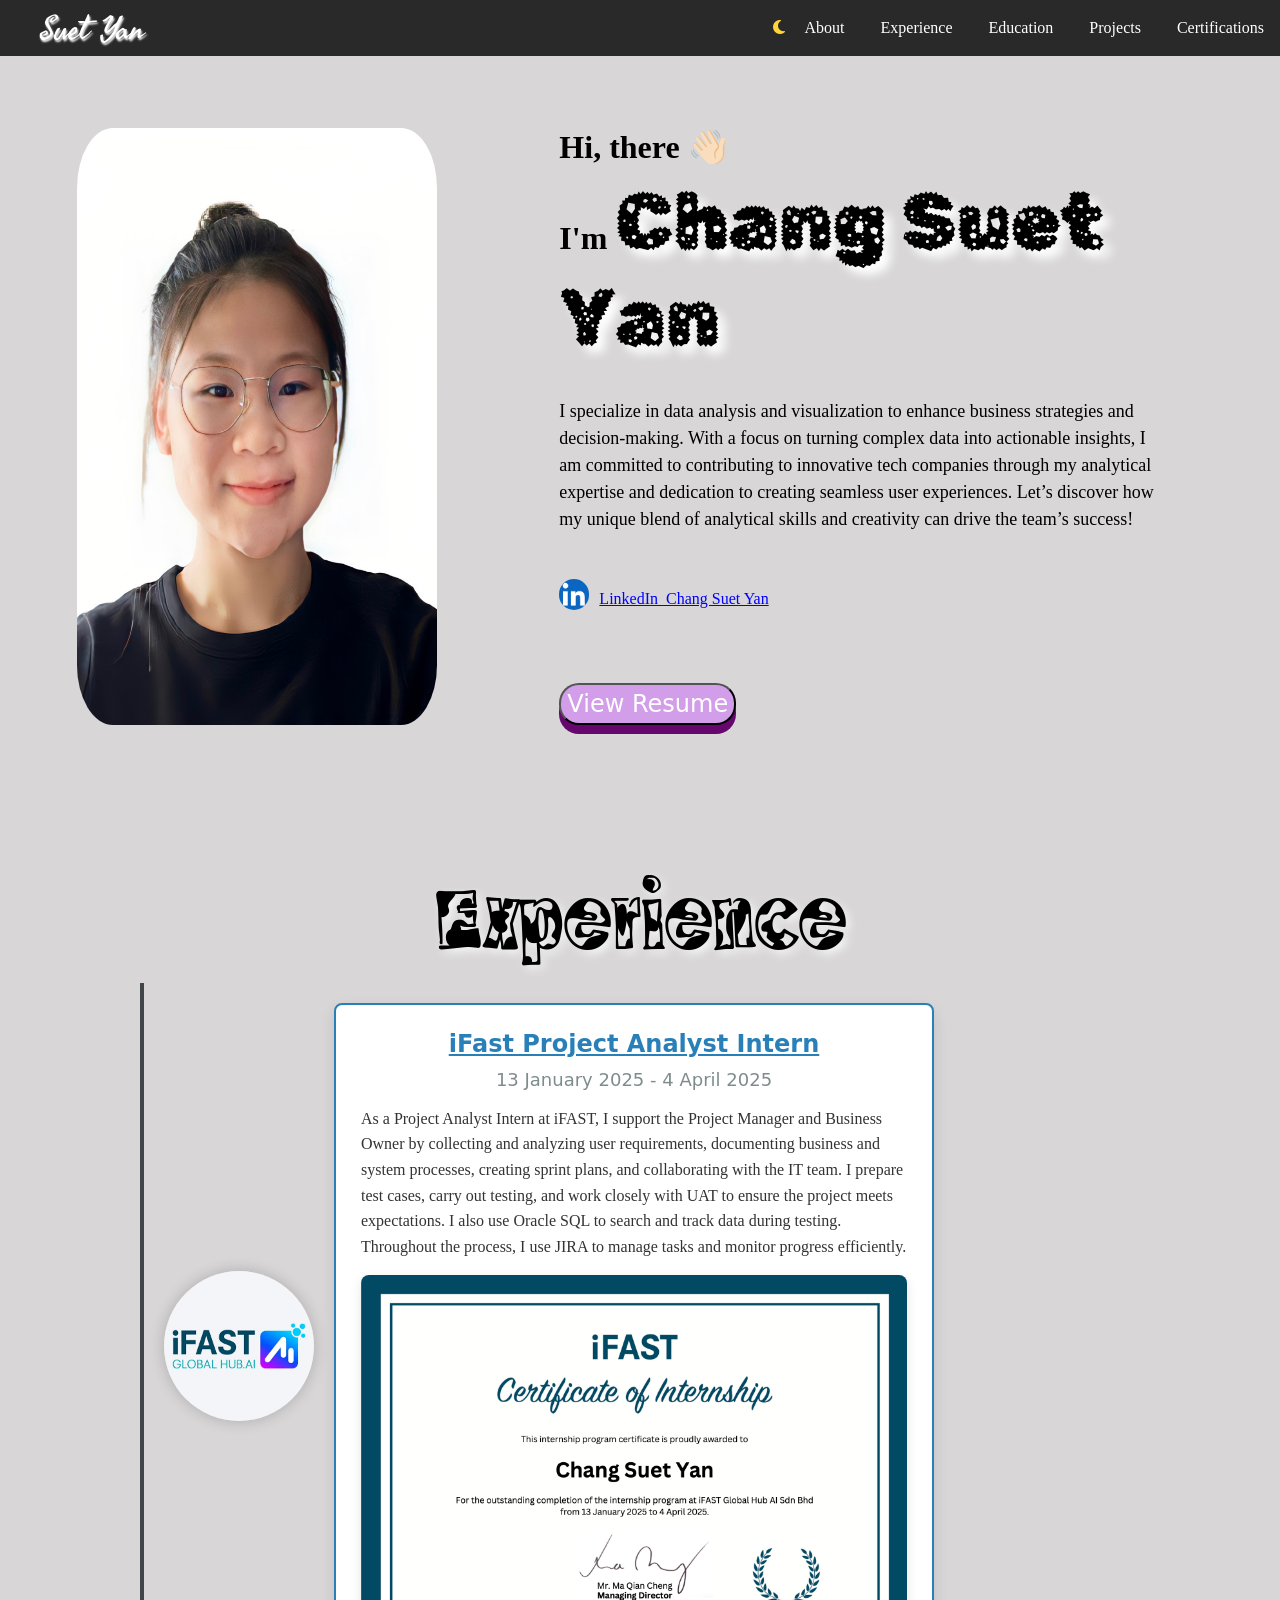
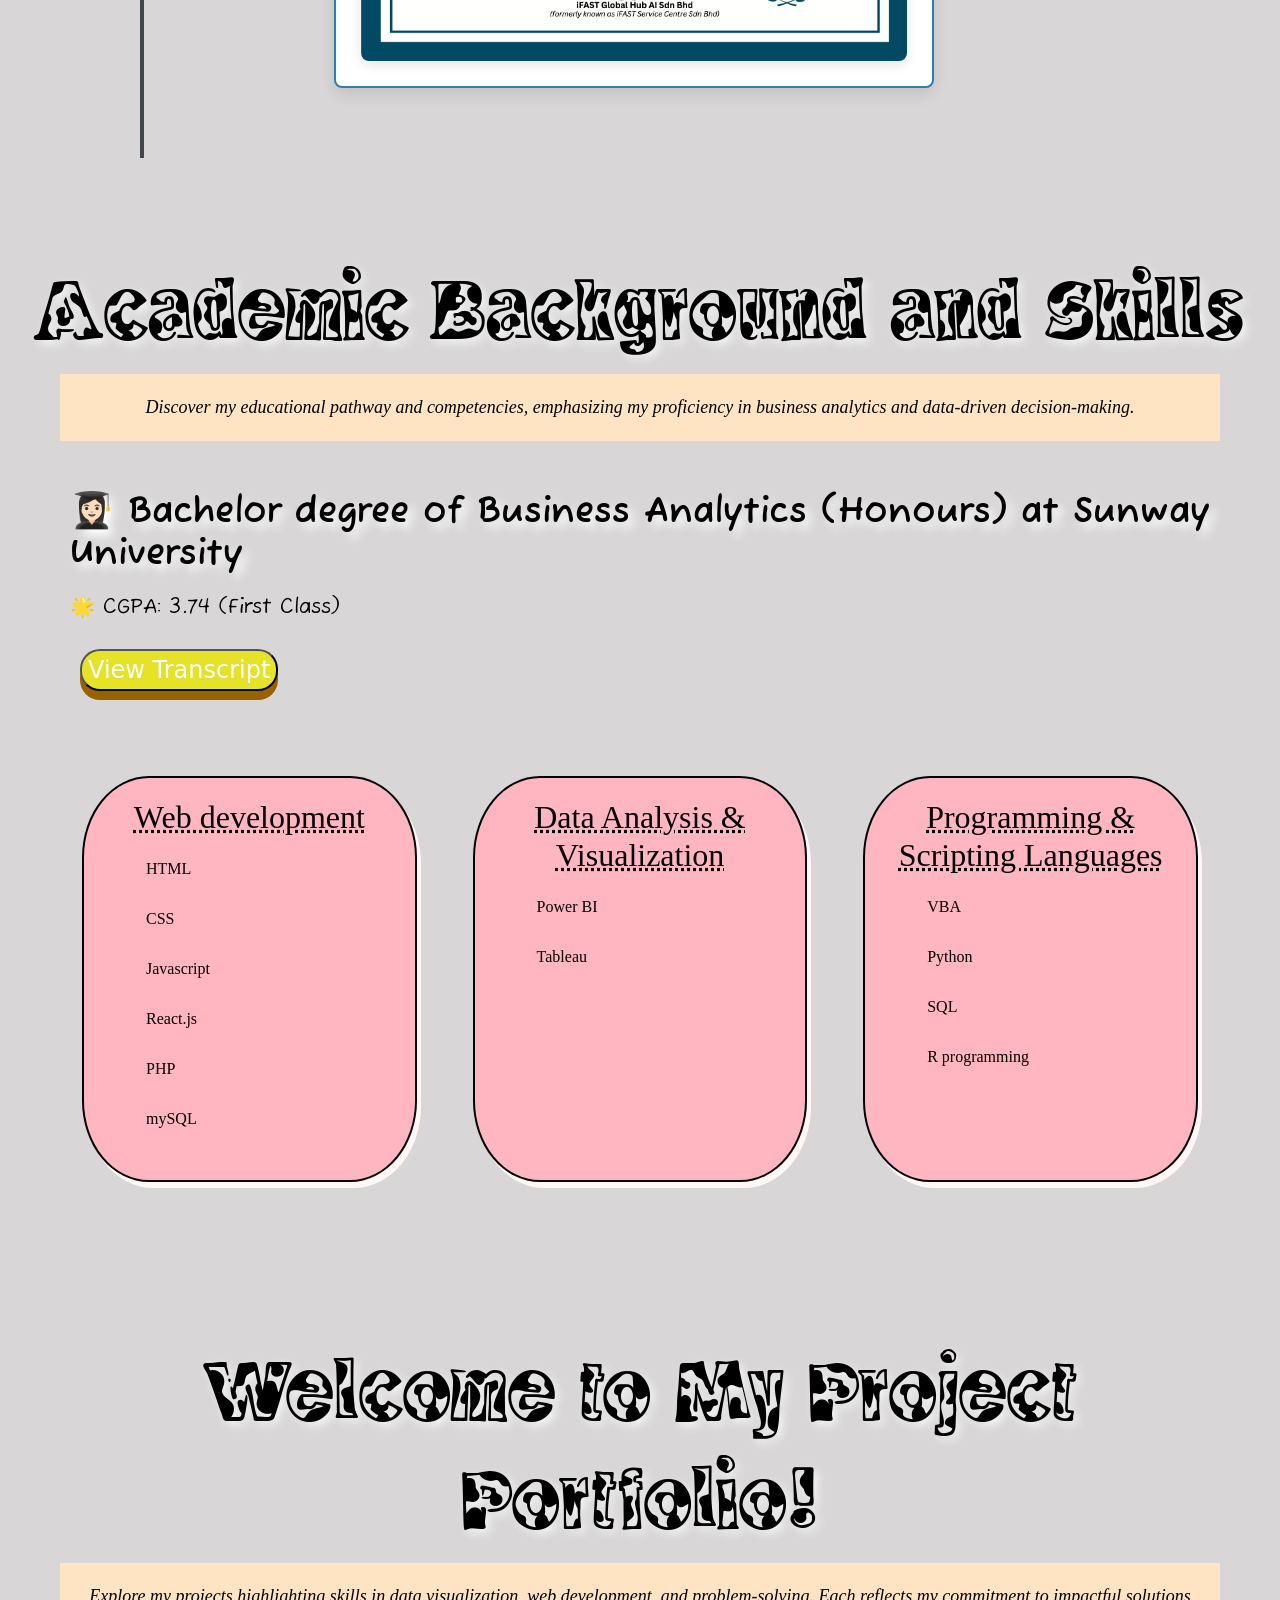
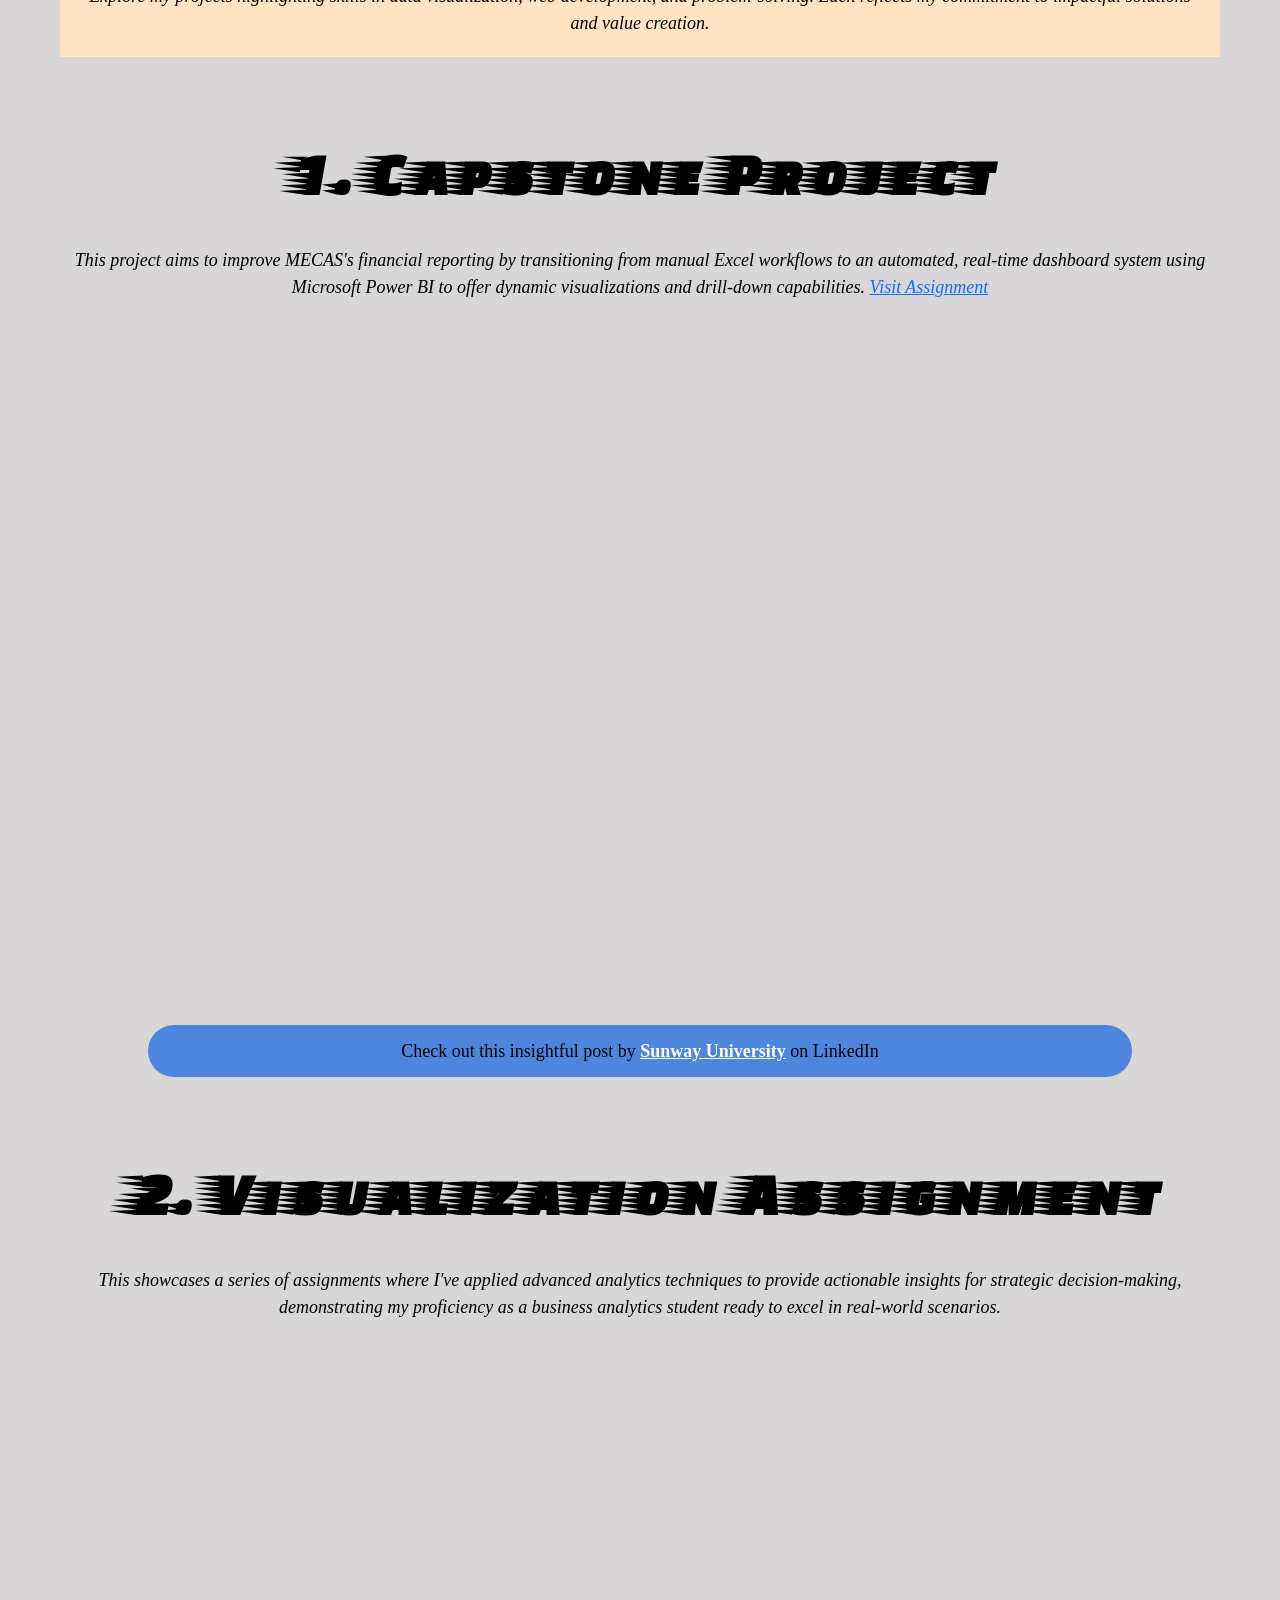
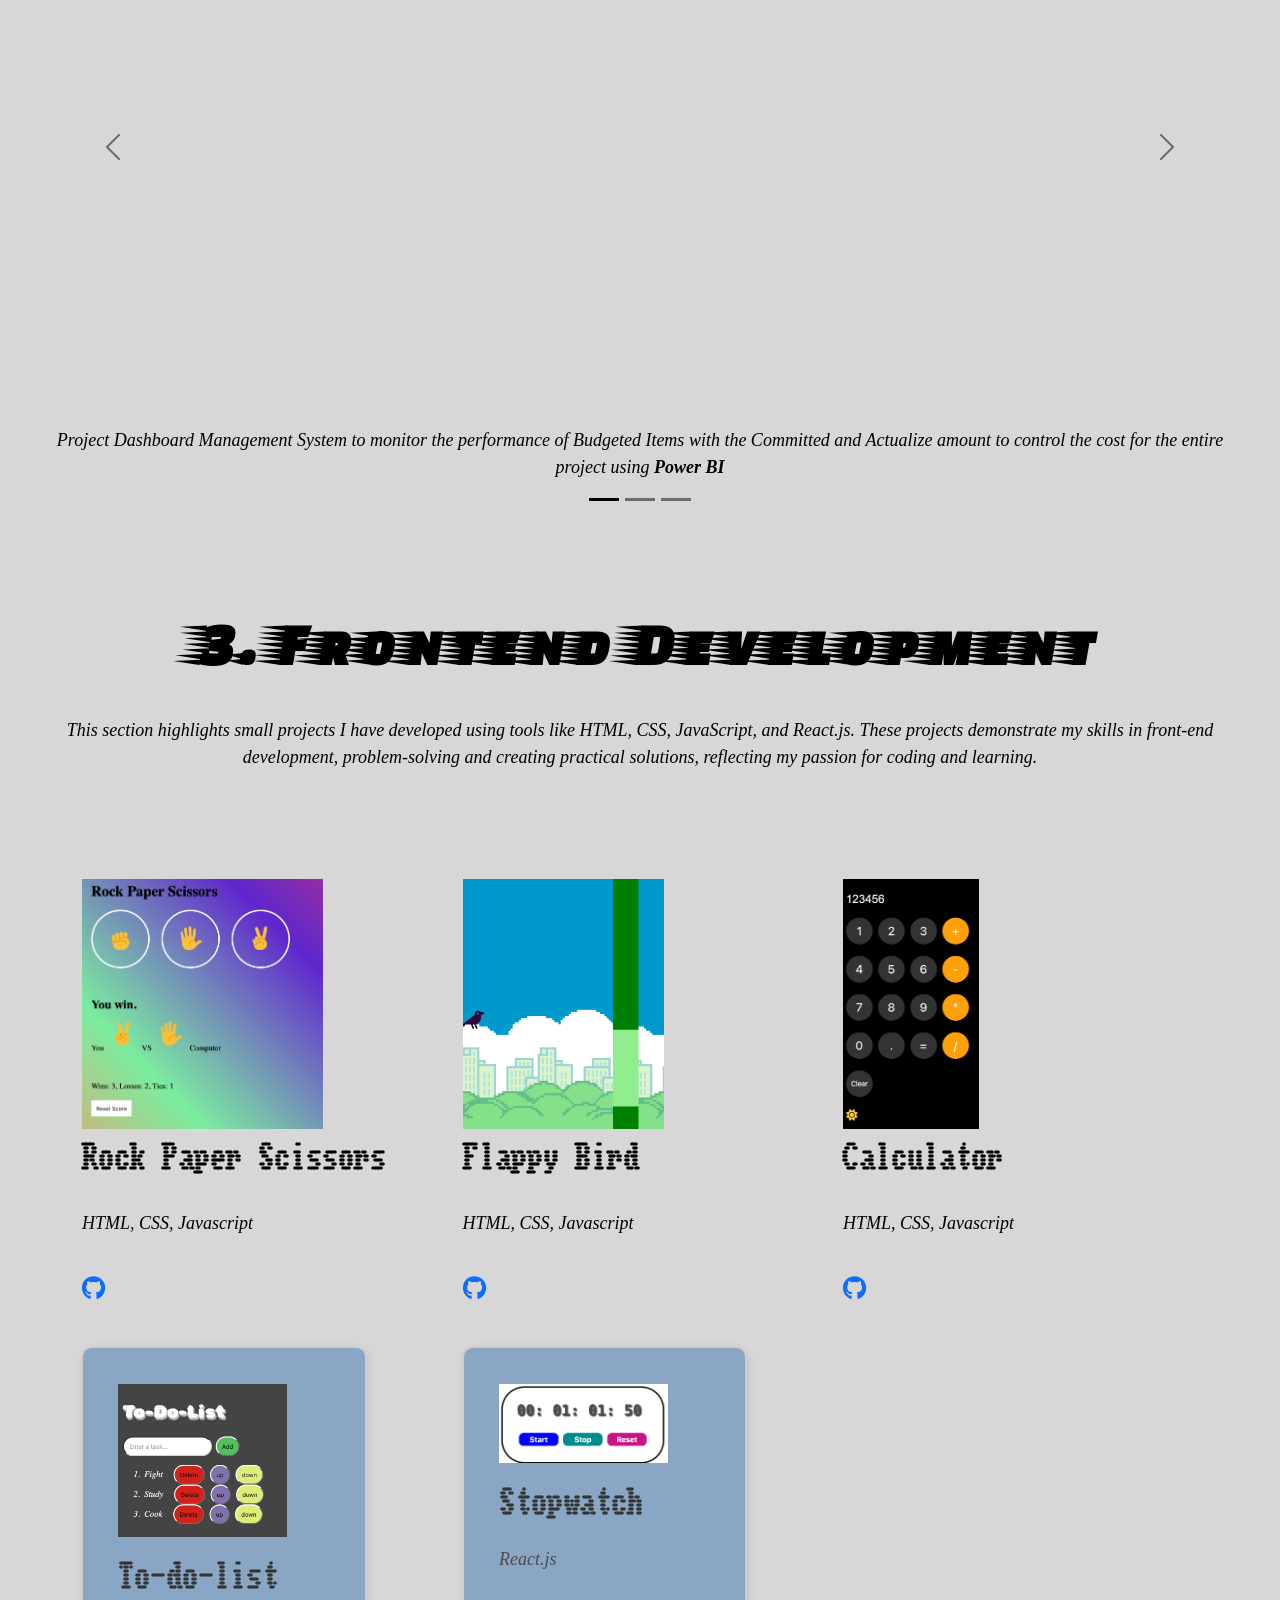
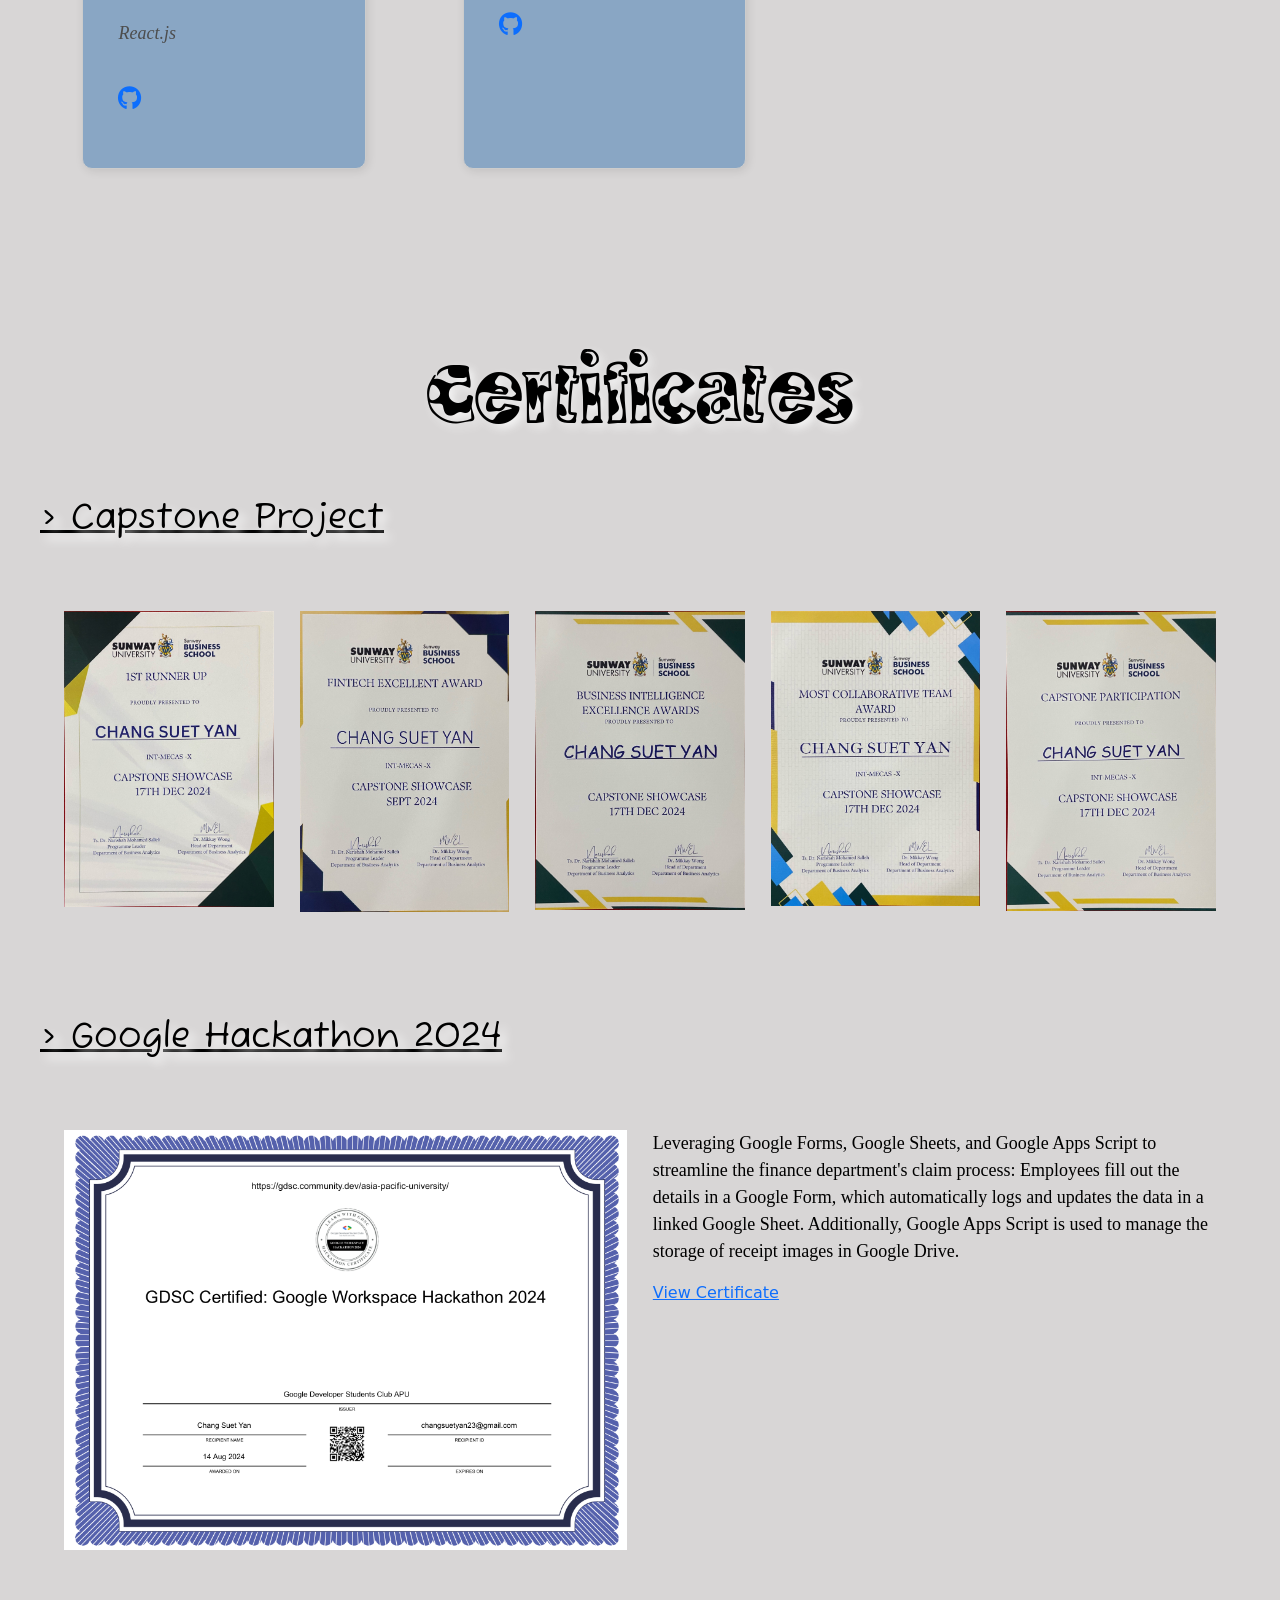
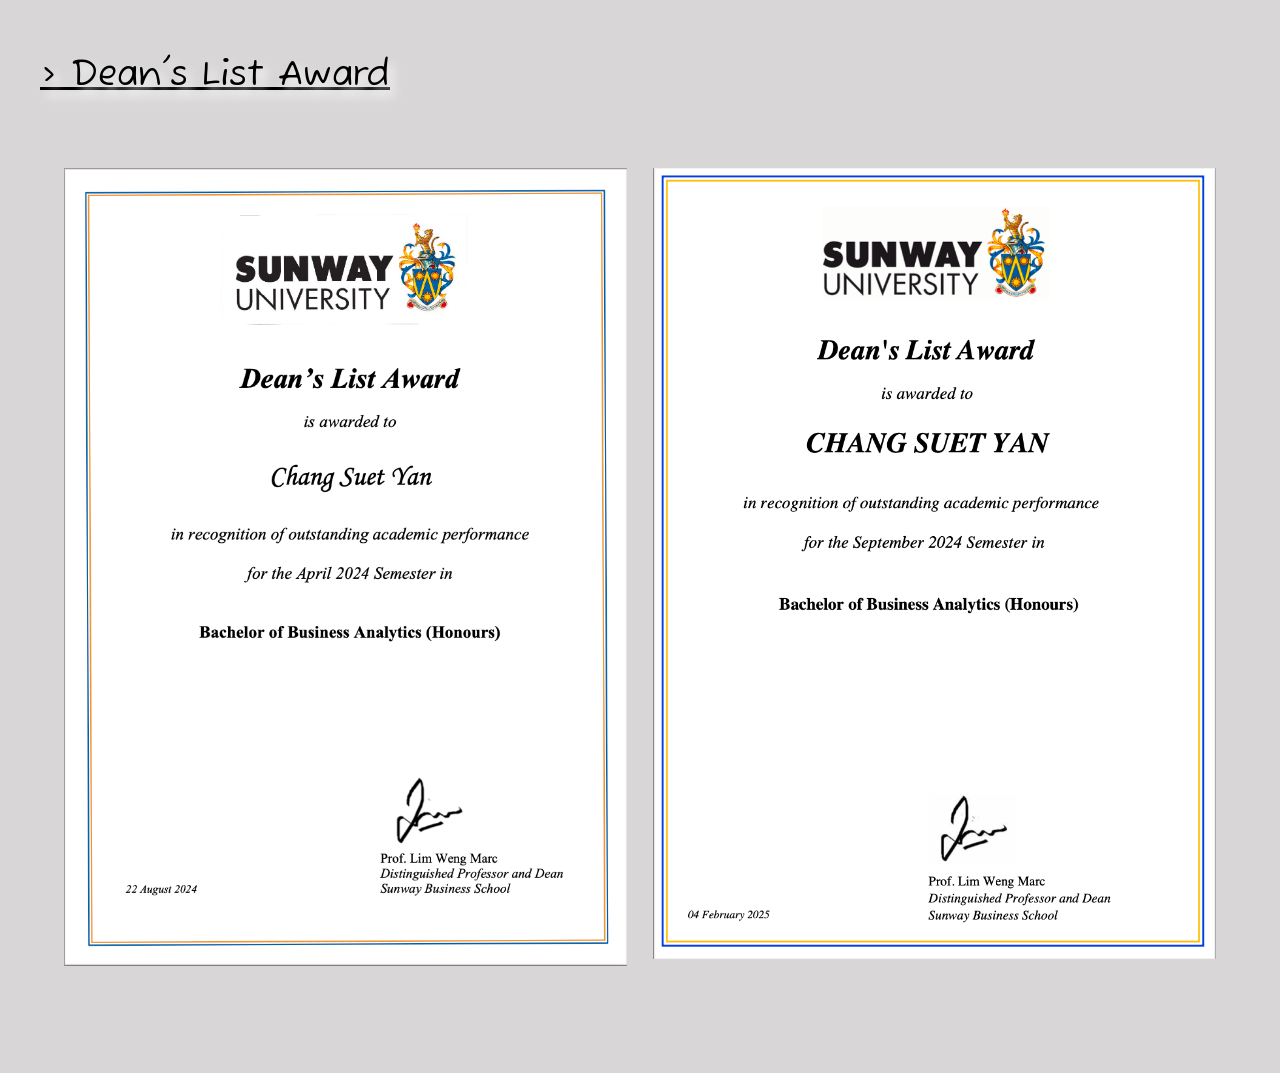
==== commit 4b18e4c6: "Update index.html" ====
--- a/index.html
+++ b/index.html
@@ -547,6 +547,12 @@
     </section>
     <!--end Certification-->
 
+     <!--start footer-->
+    <footer class="bottom-footer">
+      <p>© 2025 Chang Suet Yan. All rights reserved.</p>
+    </footer>
+    <!--end footer-->
+
     <script defer src="Portfolio.js"></script>
     <script
       src="https://cdn.jsdelivr.net/npm/bootstrap@5.3.3/dist/js/bootstrap.bundle.min.js"
